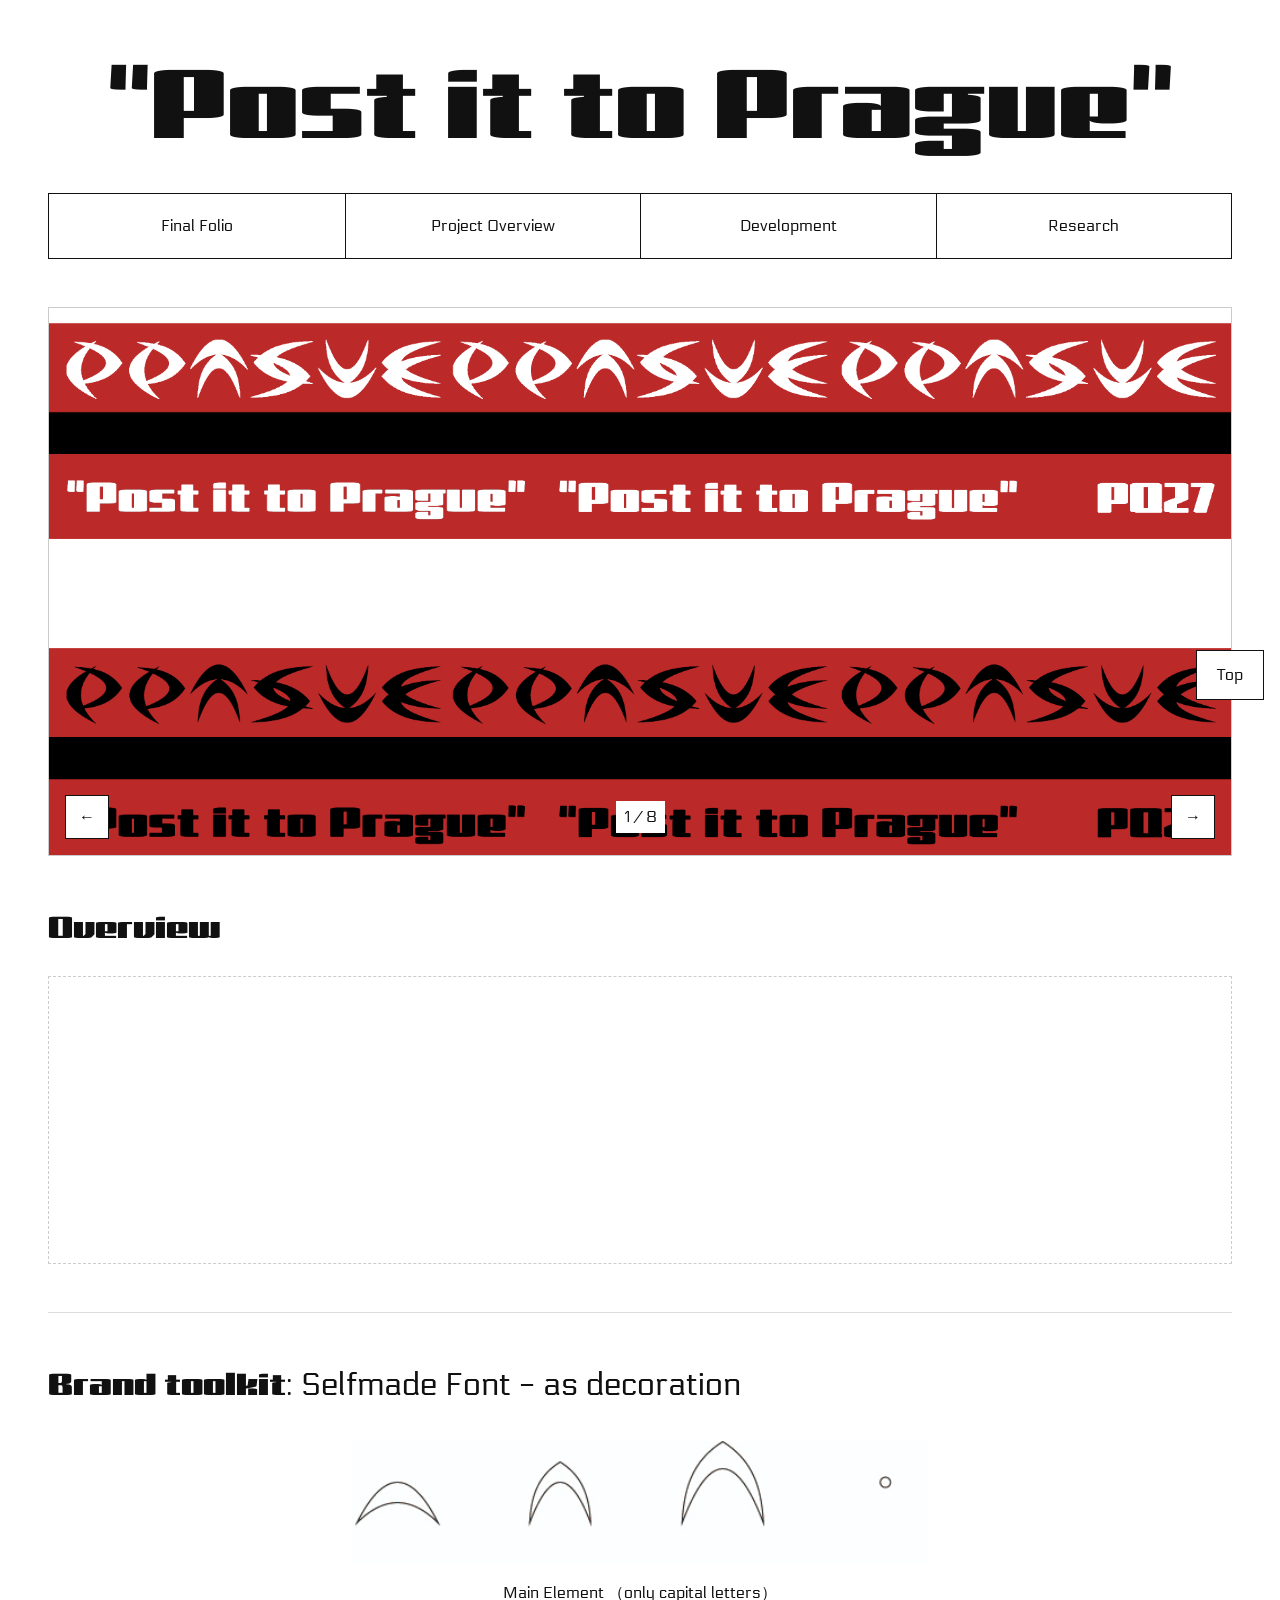
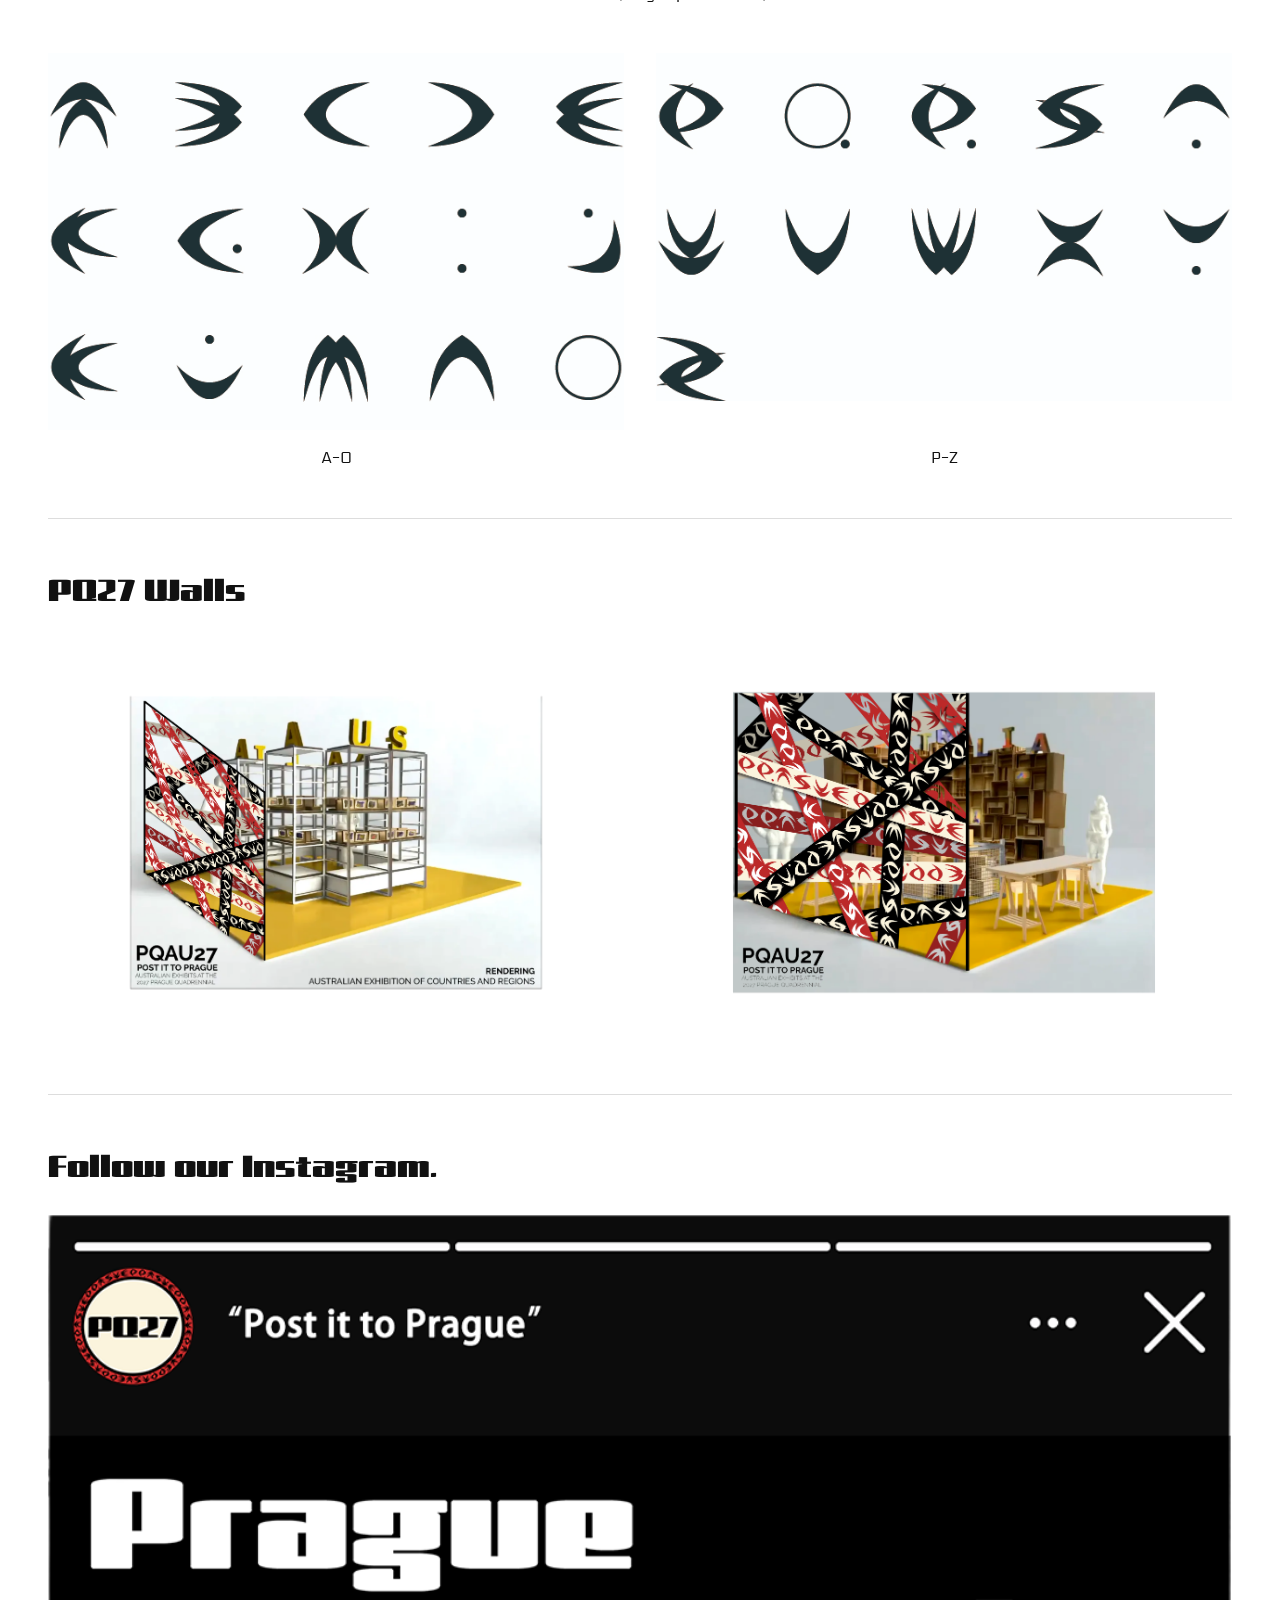
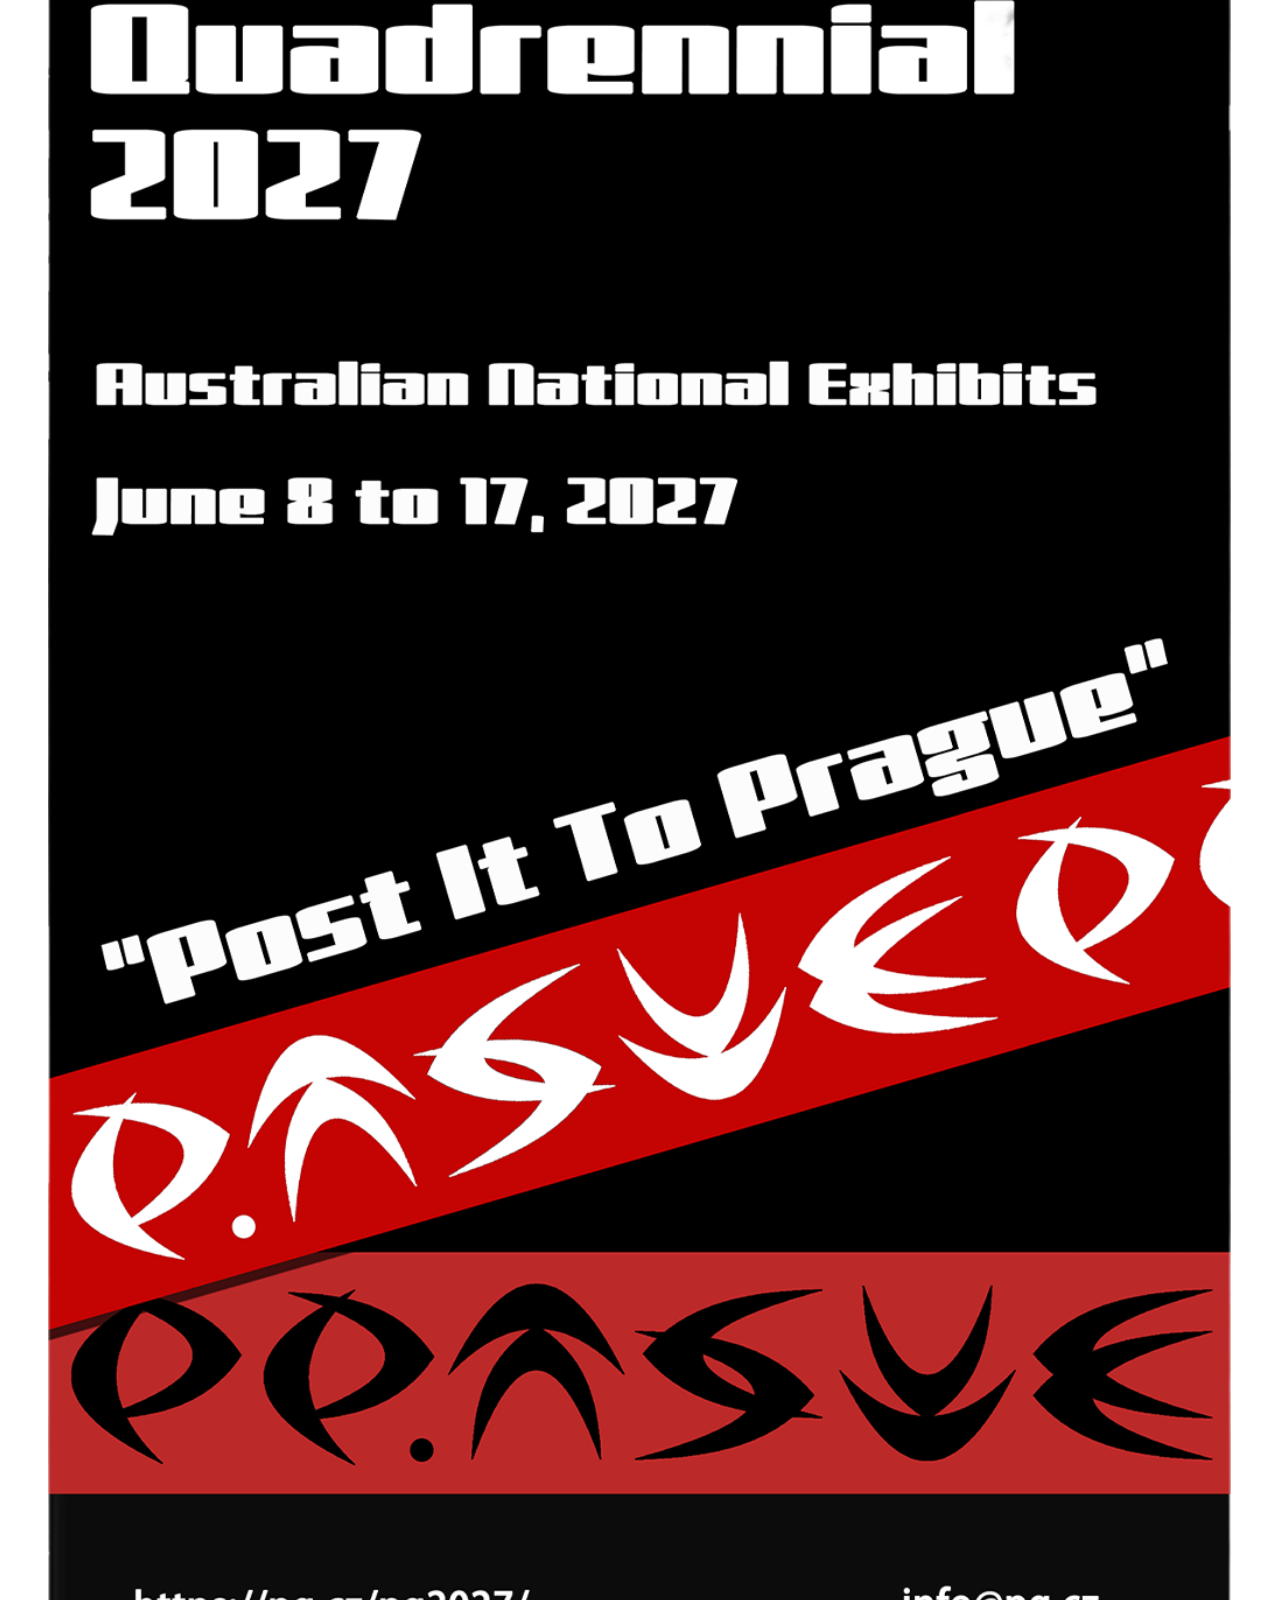
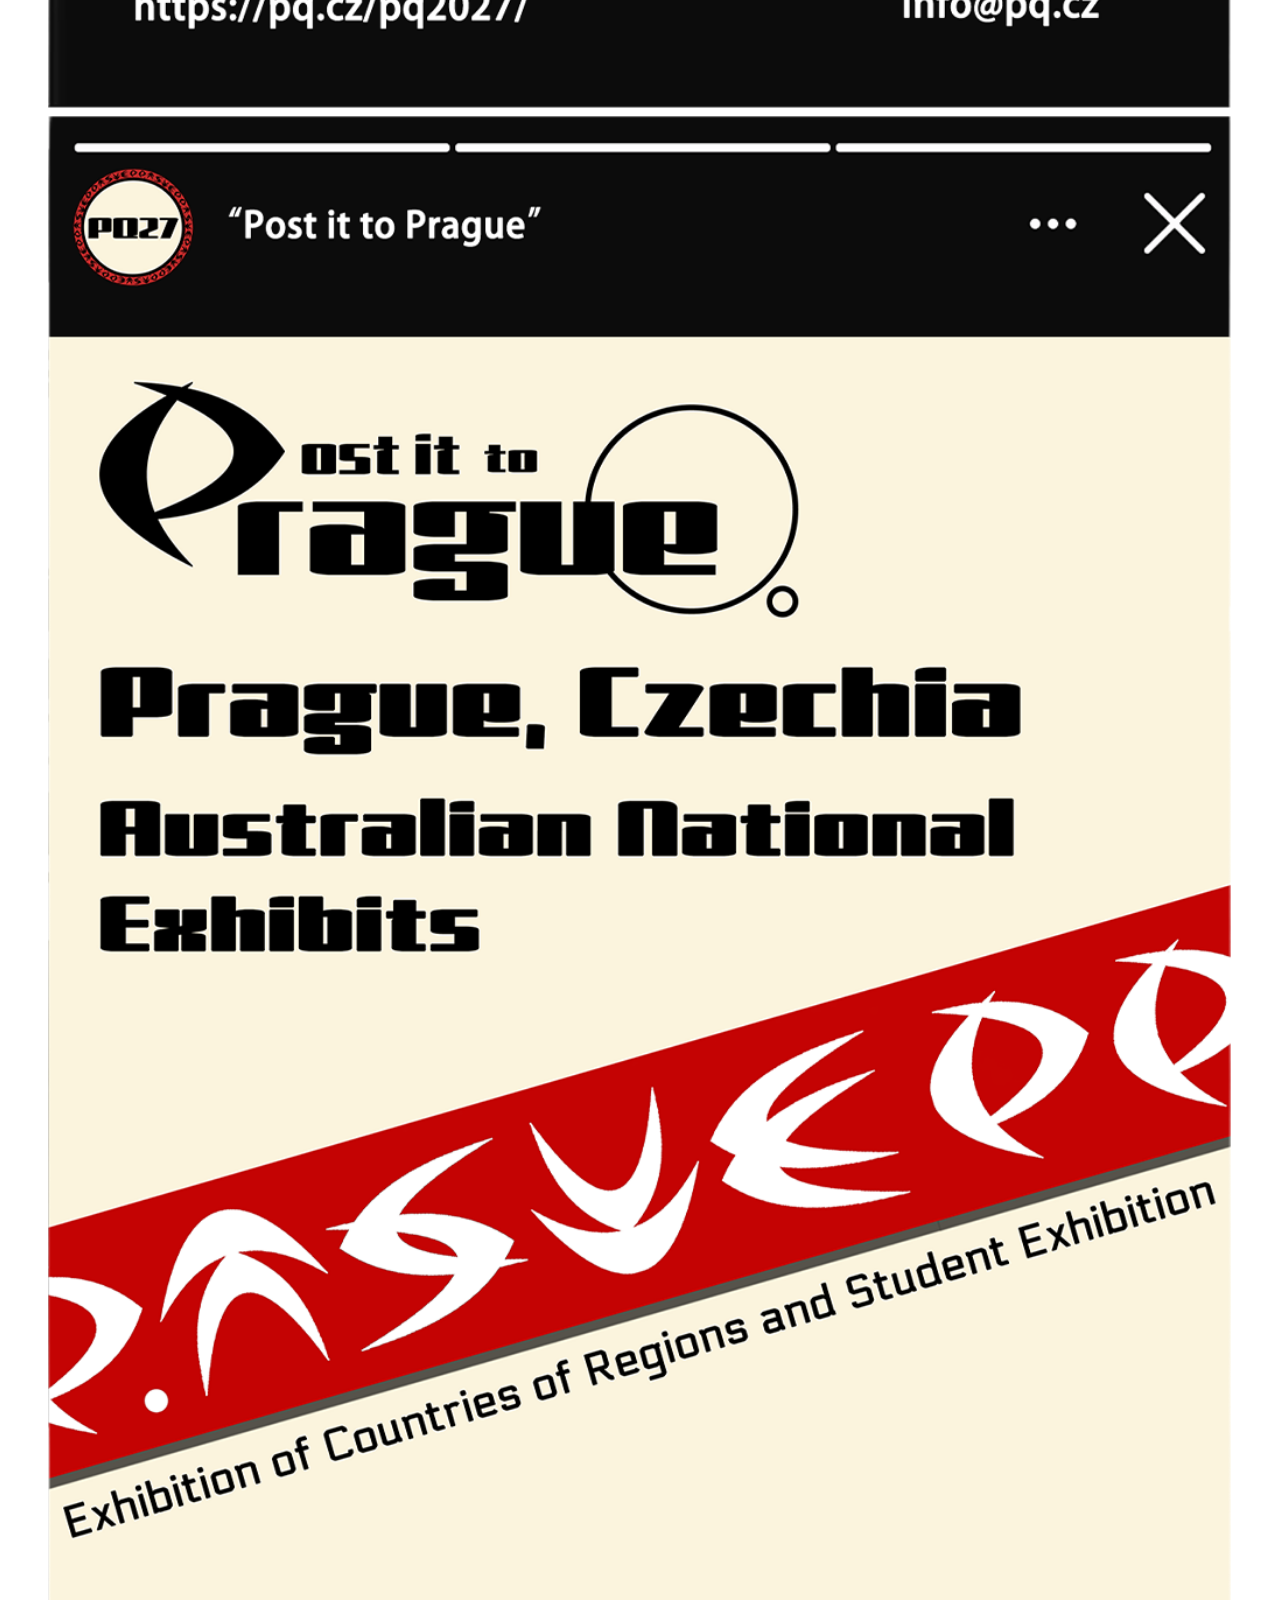
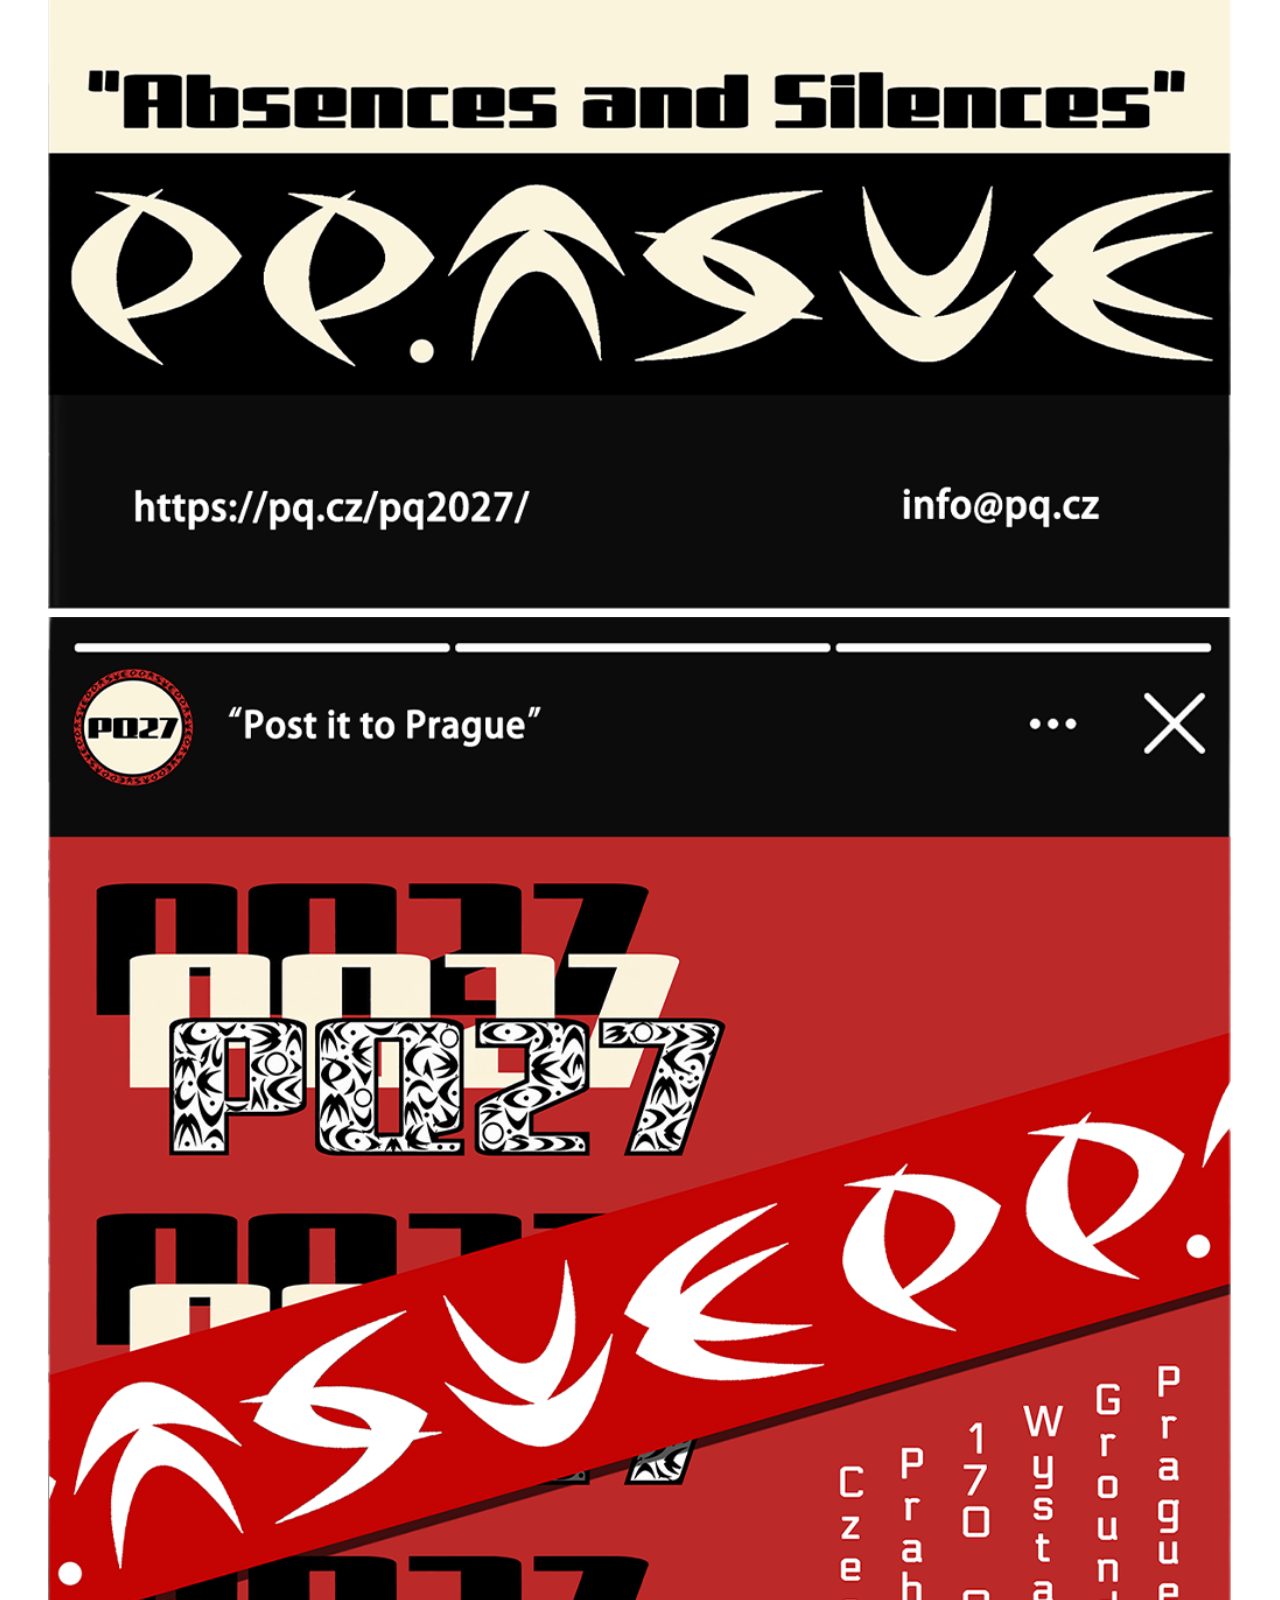
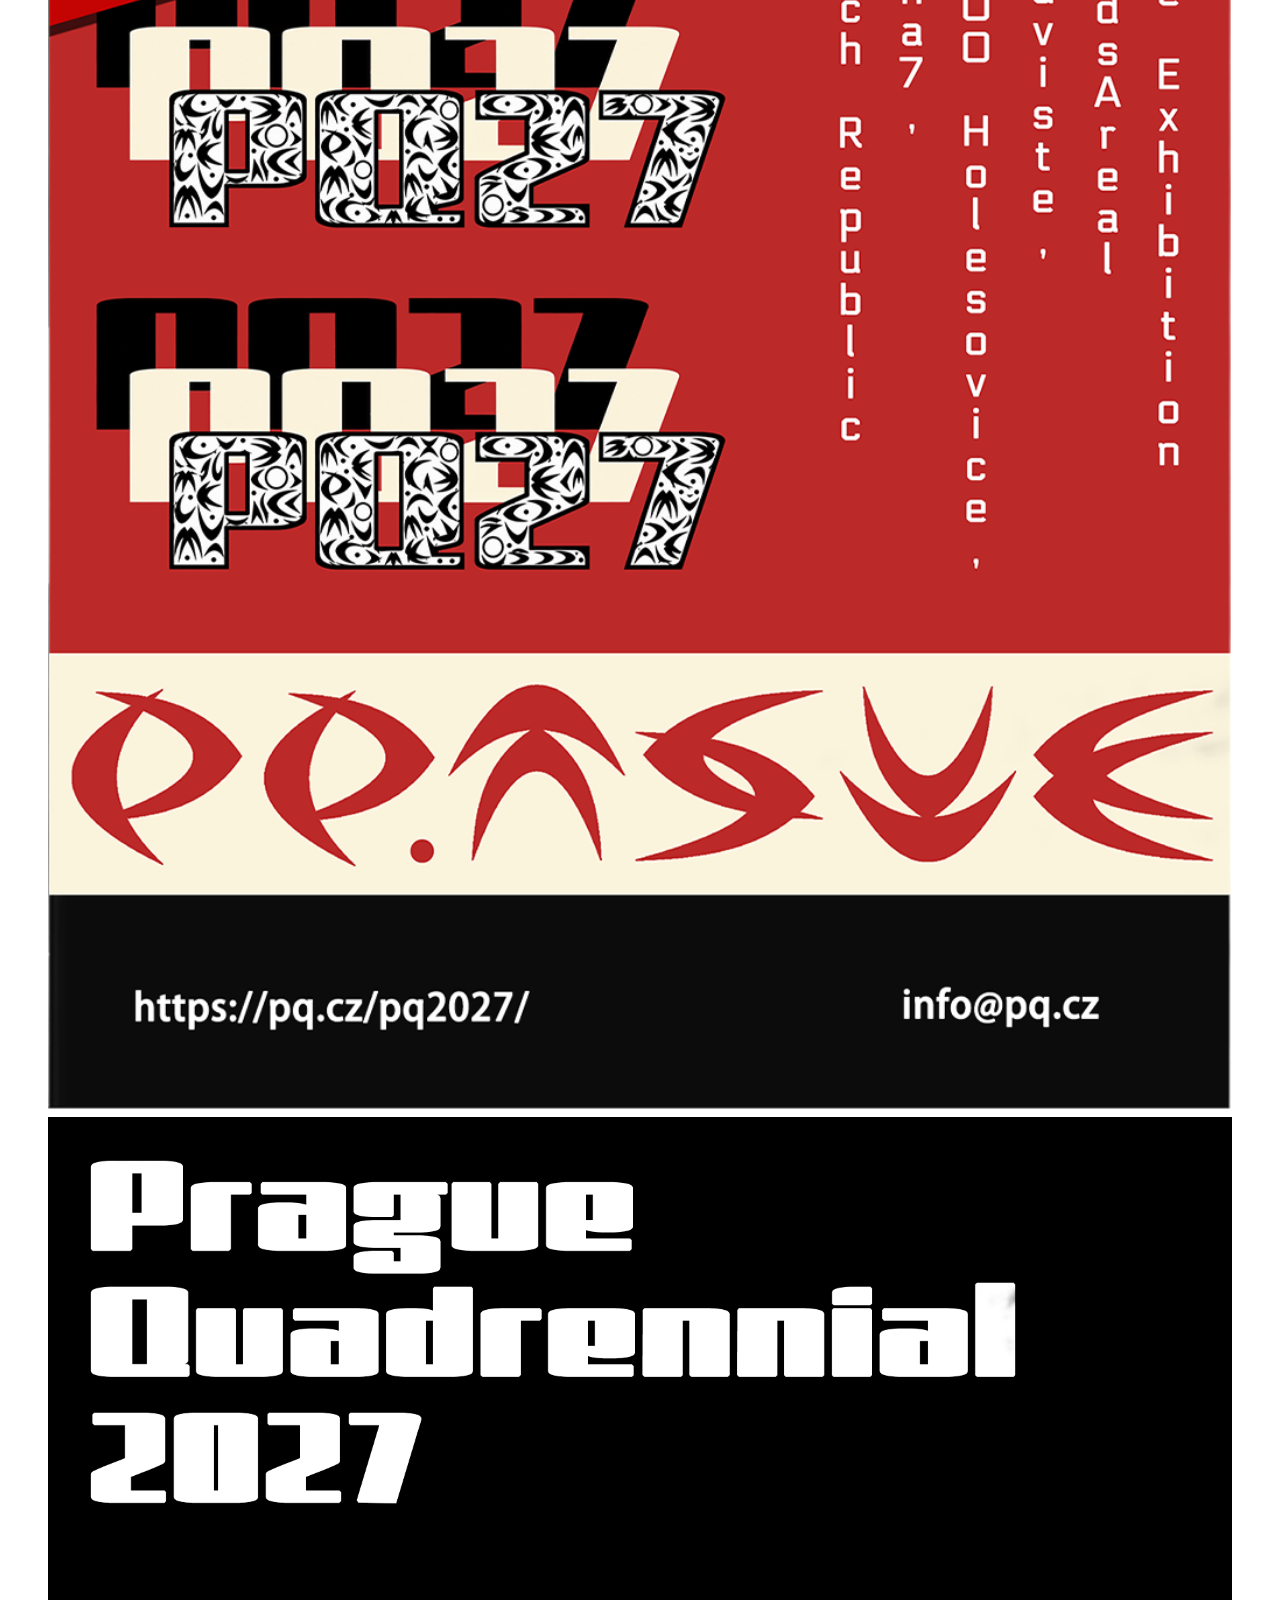
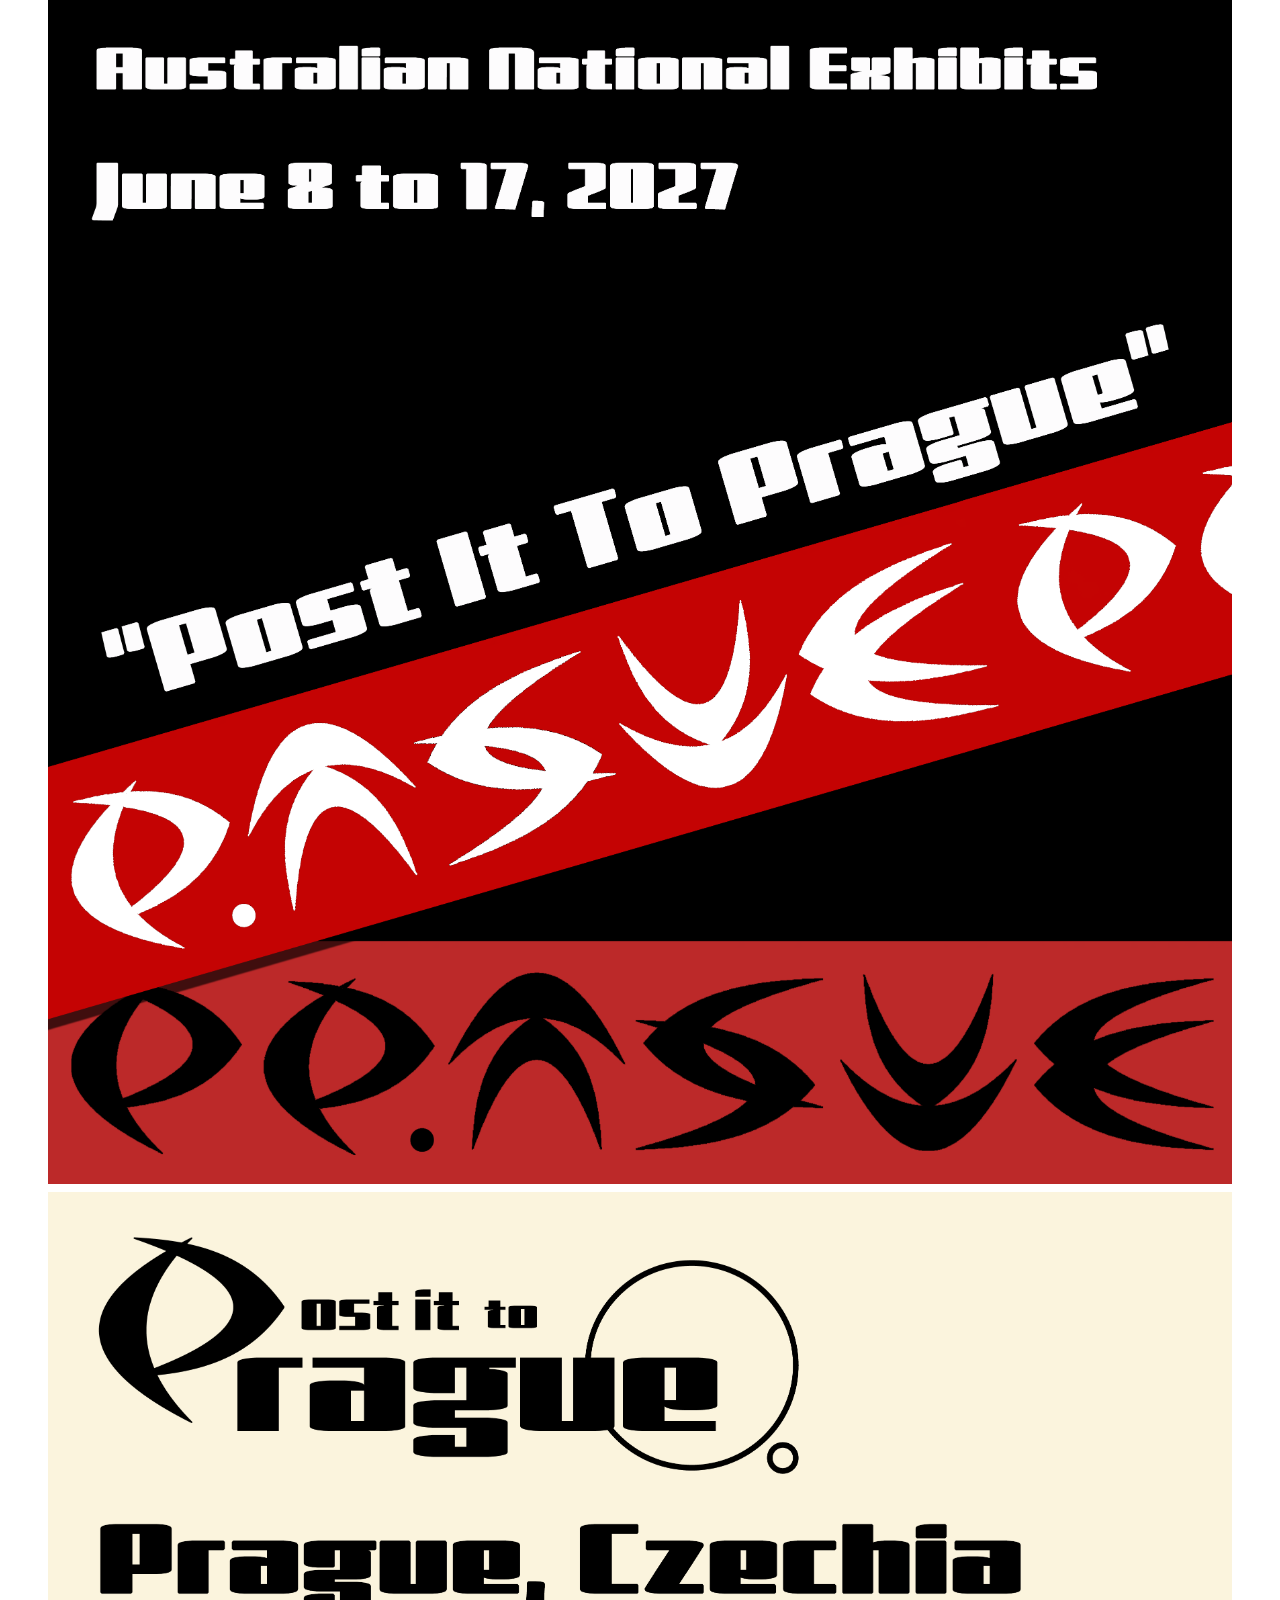
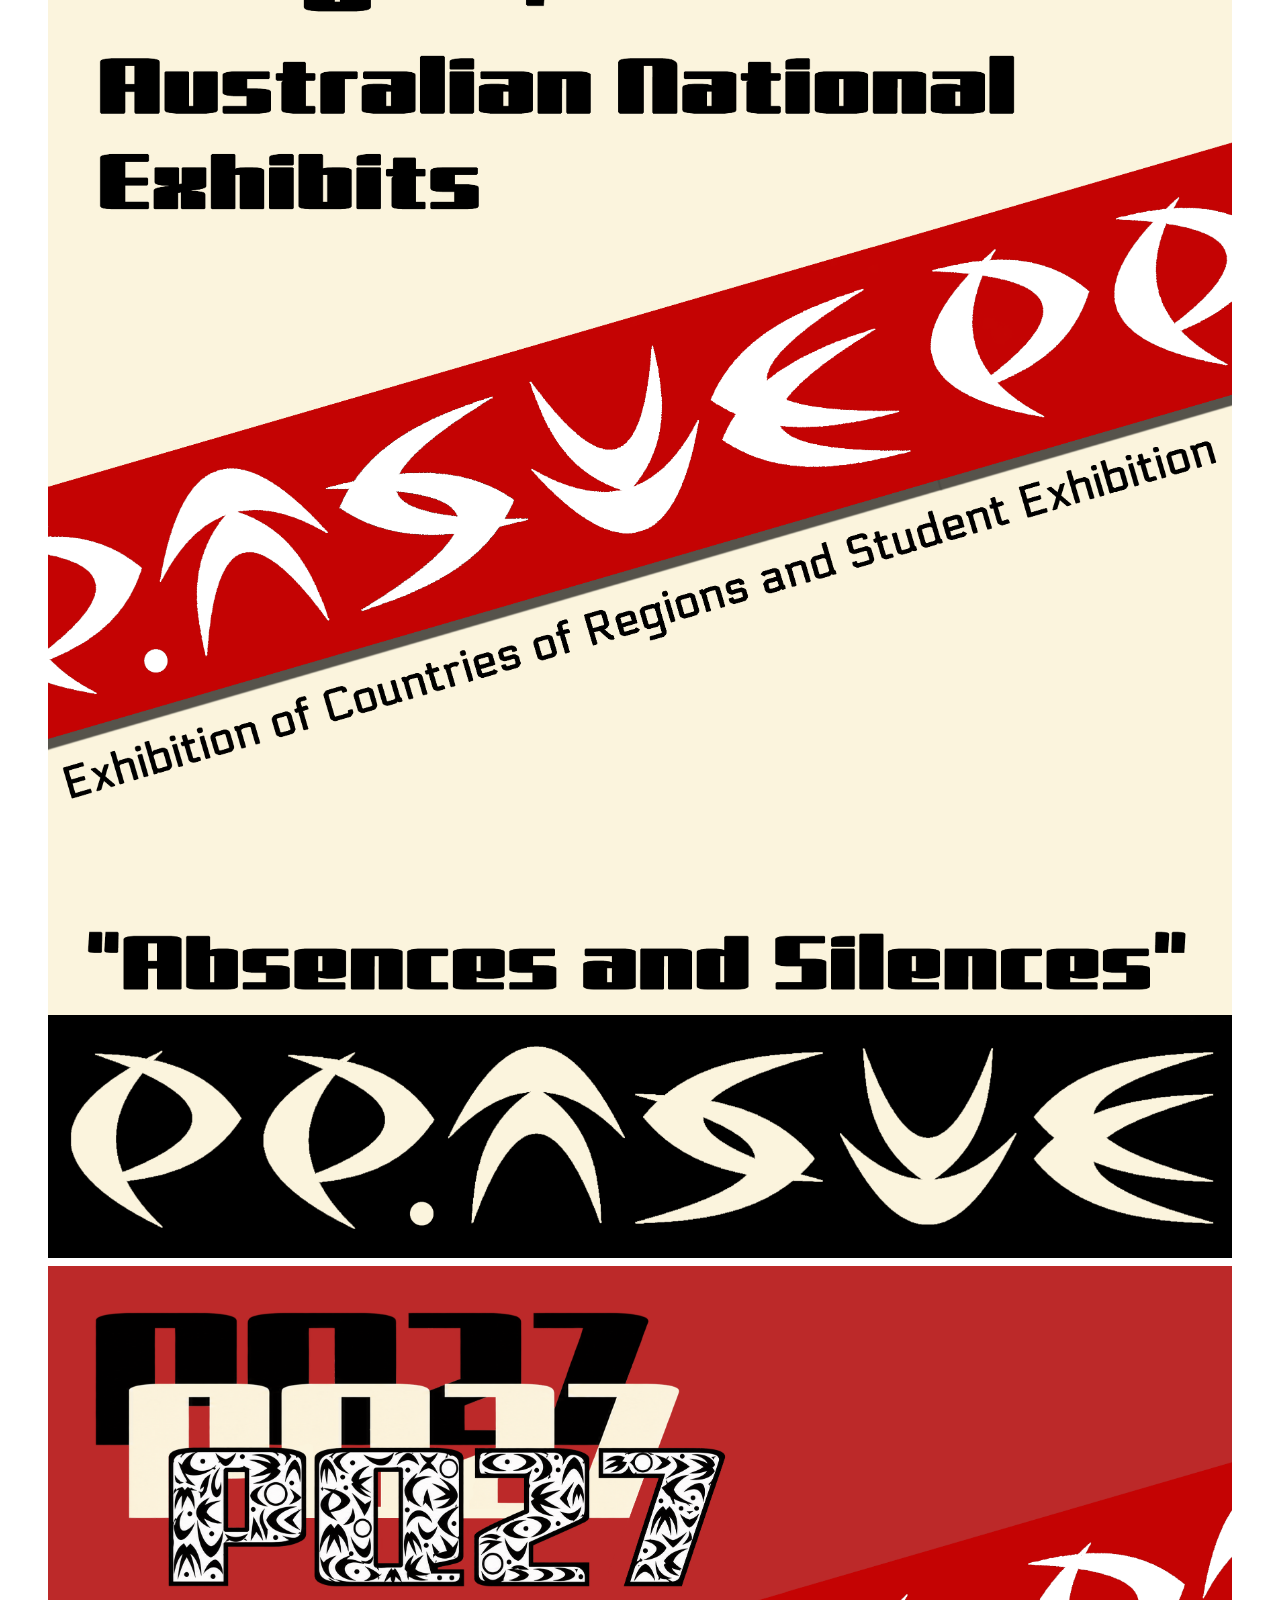
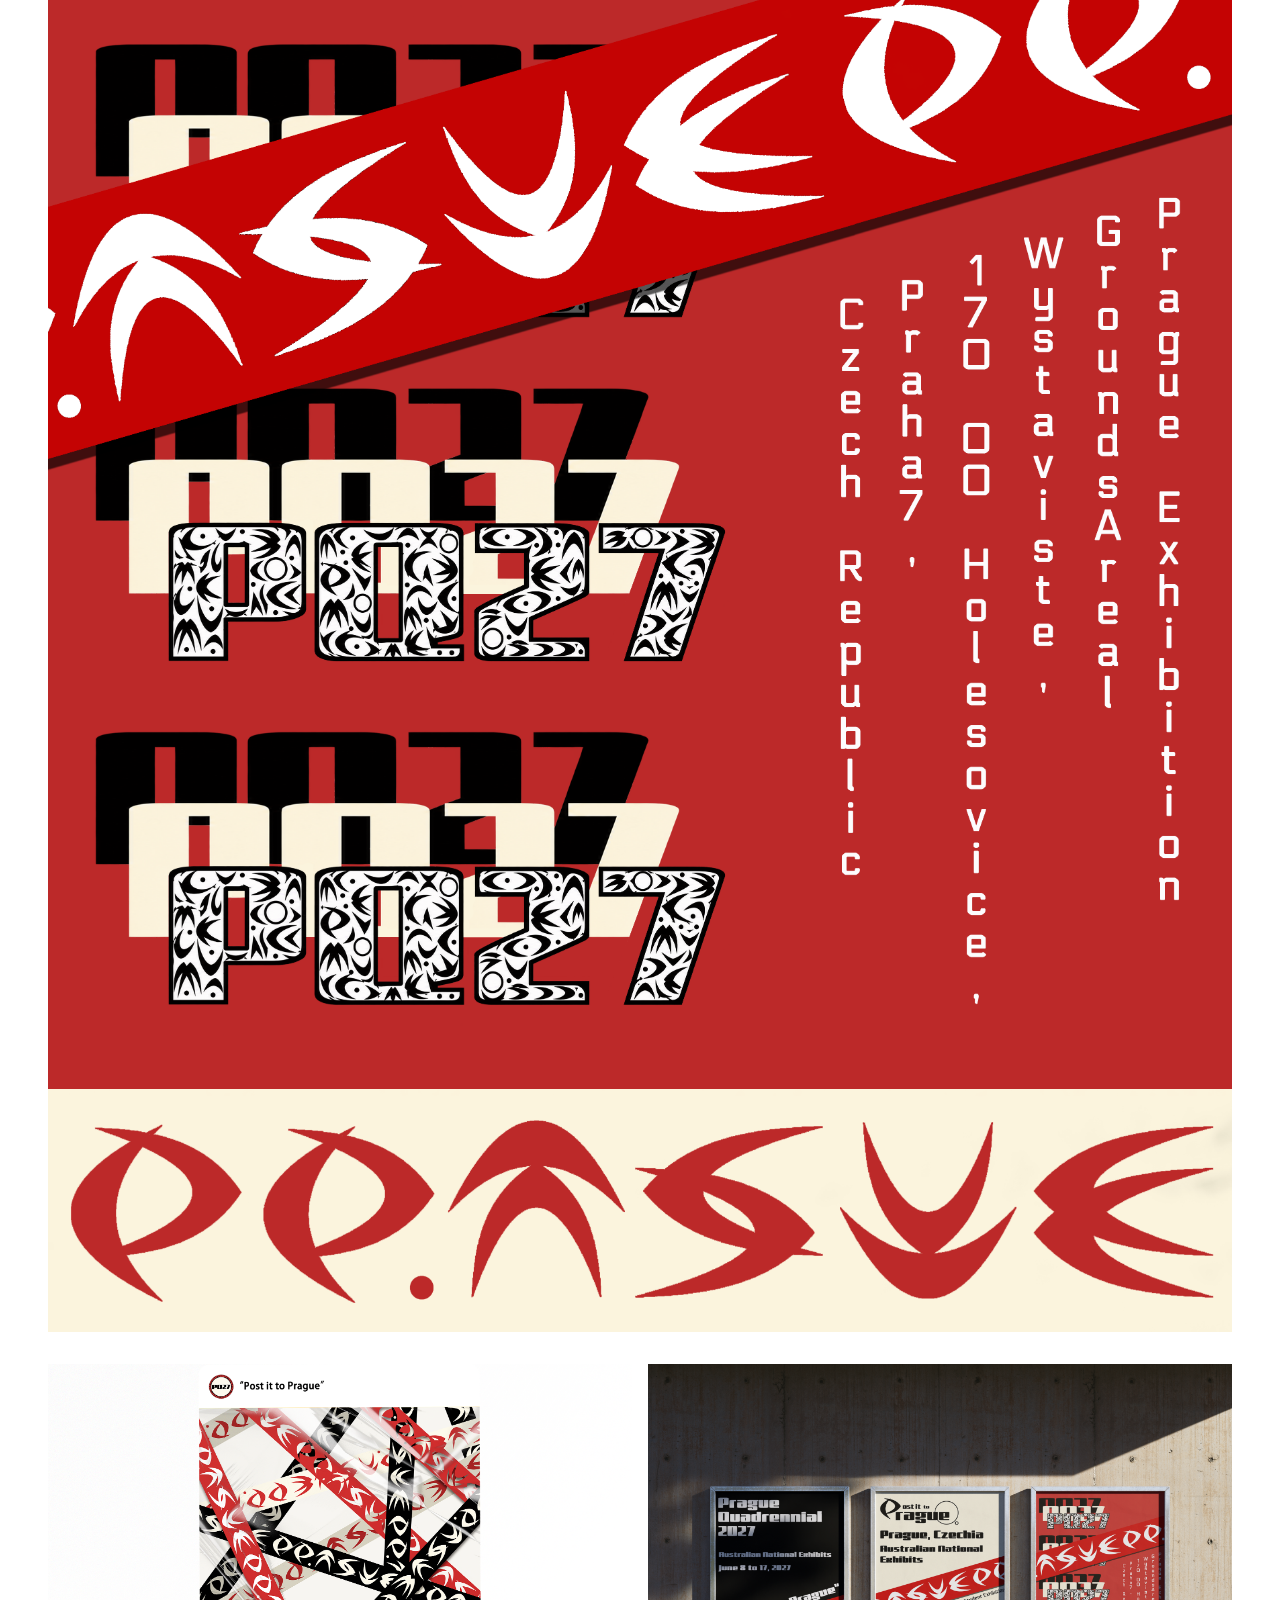
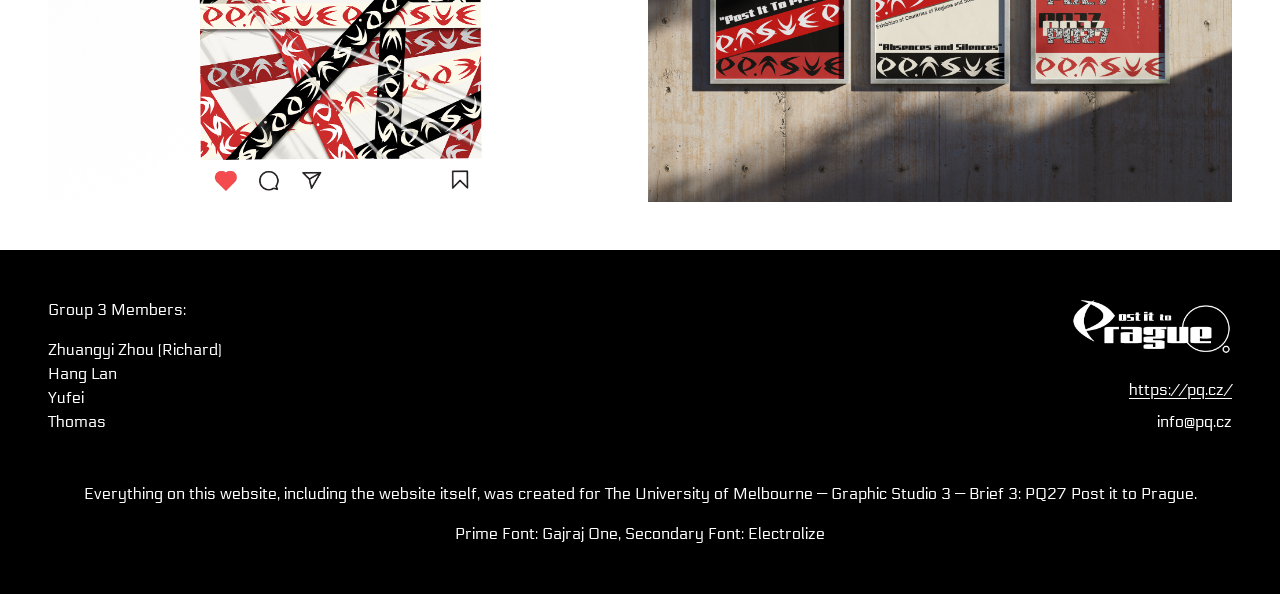
==== index.html @ cf783c1d "Enlarge Instagram mockups and add three posters in a compact six-image row" ====
<!DOCTYPE html>
<html lang="en">
<head>
  <meta charset="UTF-8">
  <meta name="viewport" content="width=device-width, initial-scale=1.0">
  <title>Post it to Prague</title>
  <link rel="preconnect" href="https://fonts.googleapis.com">
  <link rel="preconnect" href="https://fonts.gstatic.com" crossorigin>
  <link href="https://fonts.googleapis.com/css2?family=Electrolize&family=Gajraj+One&display=swap" rel="stylesheet">
  <link rel="stylesheet" href="./style.css?v=instagram-six-2">
  <script src="./script.js?v=instagram-zoom-1" defer></script>
</head>
<body id="top">
  <div class="page-background" aria-hidden="true">
    <div class="page-background-left"></div>
    <div class="page-background-right"></div>
  </div>
  <header class="project-header">
    <h1>“Post it to Prague”</h1>
    <nav class="project-nav" aria-label="Project sections">
      <a href="./final-folio.html">Final Folio</a>
      <a href="./project-overview.html?v=overview-page-1">Project Overview</a>
      <a href="./development.html?v=heading-2">Development</a>
      <a href="./research.html">Research</a>
    </nav>
  </header>
  <main>
    <div class="gallery" role="region" aria-label="Project images" aria-roledescription="carousel">
      <div class="gallery-frame">
        <img class="gallery-image" hidden alt="">
        <div class="gallery-pair" hidden>
          <img src="./assets/gallery/Roundbadge1.png" alt="PQ27 round badge" loading="lazy" decoding="async">
          <img src="./assets/gallery/sticker5.png" alt="To Prague from Australia sticker" loading="lazy" decoding="async">
        </div>
        <div class="gallery-controls">
          <button type="button" class="gallery-previous" aria-label="Previous image" disabled>←</button>
          <span class="gallery-counter" aria-live="polite" aria-atomic="true"></span>
          <button type="button" class="gallery-next" aria-label="Next image" disabled>→</button>
        </div>
      </div>
    </div>
    <section id="overview" aria-labelledby="overview-title">
      <h2 id="overview-title">Overview</h2>
      <div class="content-placeholder" aria-hidden="true"><!-- Project overview content will be added here. --></div>
    </section>
    <section id="brand-toolkit" aria-labelledby="brand-toolkit-title">
      <h2 id="brand-toolkit-title"><span class="brand-title">Brand toolkit</span><span class="brand-description">: Selfmade Font - as decoration</span></h2>
      <figure class="brand-main-element">
        <button type="button" class="brand-font-panel brand-font-main home-image" aria-label="Enlarge decorative font"><img src="./assets/brand-toolkit/pq27-font1black.jpg" alt="Main decorative font elements" loading="lazy" decoding="async"></button>
        <figcaption>Main Element （only capital letters）</figcaption>
      </figure>
      <div class="brand-font-panels">
        <figure class="brand-font-group">
          <button type="button" class="brand-font-panel brand-font-first home-image" aria-label="Enlarge decorative font"><img src="./assets/brand-toolkit/pq27-font1black.jpg" alt="Selfmade capital letters A–O" loading="lazy" decoding="async"></button>
          <figcaption>A-O</figcaption>
        </figure>
        <figure class="brand-font-group">
          <button type="button" class="brand-font-panel brand-font-second home-image" aria-label="Enlarge decorative font"><img src="./assets/brand-toolkit/pq27-font1black.jpg" alt="Selfmade capital letters P–Z" loading="lazy" decoding="async"></button>
          <figcaption>P-Z</figcaption>
        </figure>
      </div>
    </section>
    <section id="pq27-walls" aria-labelledby="pq27-walls-title">
      <h2 id="pq27-walls-title">PQ27 Walls</h2>
      <div class="walls-images">
        <button type="button" class="home-image" aria-label="Enlarge PQ27 wall design"><img src="./assets/walls/PQwalls.png" alt="PQ27 exhibition wall design, first view" width="4961" height="3508" loading="lazy" decoding="async"></button>
        <button type="button" class="home-image" aria-label="Enlarge PQ27 wall design"><img src="./assets/walls/Pqwalls2.png" alt="PQ27 exhibition wall design, second view" width="4961" height="3508" loading="lazy" decoding="async"></button>
      </div>
    </section>
    <section id="instagram" aria-labelledby="instagram-title">
      <h2 id="instagram-title">Follow our Instagram.</h2>
      <div class="instagram-six">
        <button type="button" class="home-image instagram-cropped" aria-label="Enlarge Instagram mockup 1"><img src="./assets/instagram/Instagram1mockup1.png" alt="Instagram mockup 1" loading="lazy" decoding="async"></button>
        <button type="button" class="home-image instagram-cropped" aria-label="Enlarge Instagram mockup 2"><img src="./assets/instagram/Instagram1mockup2.png" alt="Instagram mockup 2" loading="lazy" decoding="async"></button>
        <button type="button" class="home-image instagram-cropped" aria-label="Enlarge Instagram mockup 3"><img src="./assets/instagram/Instagram1mockup3.png" alt="Instagram mockup 3" loading="lazy" decoding="async"></button>
        <button type="button" class="home-image instagram-poster" aria-label="Enlarge Prague poster 1"><img src="./assets/instagram/Poster1.png" alt="Prague poster 1" loading="lazy" decoding="async"></button>
        <button type="button" class="home-image instagram-poster" aria-label="Enlarge Prague poster 2"><img src="./assets/instagram/Poster2.png" alt="Prague poster 2" loading="lazy" decoding="async"></button>
        <button type="button" class="home-image instagram-poster" aria-label="Enlarge Prague poster 3"><img src="./assets/instagram/Poster3.png" alt="Prague poster 3" loading="lazy" decoding="async"></button>
      </div>
      <div class="instagram-two">
        <button type="button" class="home-image instagram-story" aria-label="Enlarge Instagram story mockup"><img src="./assets/instagram/Insstorymockup1.png" alt="Instagram story mockup" loading="lazy" decoding="async"></button>
        <button type="button" class="home-image " aria-label="Enlarge Exhibition posters on a wall"><img src="./assets/gallery/Posteronthewall.png" alt="Exhibition posters on a wall" loading="lazy" decoding="async"></button>
      </div>
    </section>
  </main>
  <footer class="site-footer">
    <div class="footer-content">
      <div class="footer-top">
        <div class="footer-members">
          <p>Group 3 Members:</p>
          <ul>
            <li>Zhuangyi Zhou (Richard)</li>
            <li>Hang Lan</li>
            <li>Yufei</li>
            <li>Thomas</li>
          </ul>
        </div>
        <div class="footer-brand">
          <div class="footer-logo"><img src="./assets/finallogoblack1.png" alt="Post it to Prague" width="3508" height="2480"></div>
          <div class="footer-contact">
            <a href="https://pq.cz/">https://pq.cz/</a>
            <span>info@pq.cz</span>
          </div>
        </div>
      </div>
      <p class="footer-note">Everything on this website, including the website itself, was created for The University of Melbourne — Graphic Studio 3 — Brief 3: PQ27 Post it to Prague.</p>
      <p class="footer-fonts" style="margin: 1rem 0 0; text-align: center;">Prime Font: Gajraj One, Secondary Font: Electrolize</p>
    </div>
  </footer>
  <nav class="development-actions" aria-label="Page controls">
    <a href="#top">Top</a>
  </nav>
  <dialog class="image-lightbox" aria-label="Enlarged image">
    <button type="button" class="lightbox-close" aria-label="Close enlarged image">×</button>
    <img class="lightbox-image" alt="">
  </dialog>
</body>
</html>
---- style.css ----
/* Simple single-page layout, ready for project content and visual references. */
* {
  box-sizing: border-box;
}

/* Temporary outer background; replace with a background image later. */
html {
  background: #bfbfbf;
}

/* Opaque paper, using the existing content width and padding. */
body {
  --page-padding: clamp(1rem, 4vw, 3rem);
  position: relative;
  isolation: isolate;
  min-height: 100vh;
  margin: 0 auto;
  padding: var(--page-padding);
  background: #bfbfbf;
  color: #111;
  font-family: "Electrolize";
  font-weight: 400;
  line-height: 1.5;
}

/* Widen only the paper by 1cm per side, capped at the viewport width. */
body::before {
  content: "";
  position: absolute;
  inset: 0;
  width: min(100%, calc(1200px + var(--page-padding) + 2cm));
  margin-inline: auto;
  z-index: -1;
  background: #fff;
  pointer-events: none;
}

.project-header,
main {
  max-width: 1200px;
  margin-inline: auto;
}

h1 {
  text-align: center;
  margin: 0 0 2rem;
  font-family: "Gajraj One";
  font-size: clamp(2.5rem, 8vw, 7rem);
  font-weight: 400;
  line-height: 1.1;
  overflow-wrap: anywhere;
}

h2 {
  margin: 0 0 1.5rem;
  font-size: clamp(1.5rem, 3vw, 2rem);
  font-weight: 400;
}

button,
input,
textarea,
select {
  font: inherit;
}

.project-nav {
  display: grid;
  grid-template-columns: repeat(4, minmax(0, 1fr));
  border: 1px solid currentColor;
}

.project-nav a {
  display: flex;
  align-items: center;
  justify-content: center;
  min-height: 4rem;
  padding: 1rem;
  color: inherit;
  text-align: center;
  text-decoration: none;
}

.project-nav a + a {
  border-left: 1px solid currentColor;
}

.project-nav a:hover {
  text-decoration: underline;
}

.project-nav a:focus-visible {
  outline: 2px solid currentColor;
  outline-offset: -5px;
}

section {
  padding-block: 3rem;
  scroll-margin-top: 1rem;
}

section + section {
  border-top: 1px solid #ddd;
}

/* Empty blocks reserve space without adding unapproved text or imagery. */
.content-placeholder {
  min-height: 18rem;
  border: 1px dashed #ccc;
}

@media (max-width: 600px) {
  .project-nav {
    grid-template-columns: repeat(2, minmax(0, 1fr));
  }

  .project-nav a:nth-child(3) {
    border-left: 0;
  }

  .project-nav a:nth-child(n + 3) {
    border-top: 1px solid currentColor;
  }
}

/* Match the existing section spacing and title-plus-placeholder height. */
.gallery {
  padding-top: 3rem;
}

.gallery-frame {
  position: relative;
  height: calc(18rem + 1.5rem + clamp(2.25rem, 4.5vw, 3rem) + 5cm);
  border: 1px solid #ccc;
  background: #fff;
}

.gallery-image {
  width: 100%;
  height: 100%;
  object-fit: cover;
  object-position: center;
}

.gallery-image:not([hidden]) {
  display: block;
}

.gallery-controls {
  position: absolute;
  right: 1rem;
  bottom: 1rem;
  left: 1rem;
  display: flex;
  align-items: center;
  justify-content: space-between;
  gap: 1rem;
}

.gallery-controls button {
  width: 2.75rem;
  height: 2.75rem;
  padding: 0;
  border: 1px solid currentColor;
  border-radius: 0;
  background: #fff;
  color: #111;
  cursor: pointer;
}

.gallery-controls button:disabled {
  color: #aaa;
  cursor: default;
}

.gallery-controls button:focus-visible {
  outline: 2px solid #111;
  outline-offset: 3px;
}

.gallery-counter:not(:empty) {
  padding: 0.25rem 0.5rem;
  background: #fff;
}

/* Match the white paper width without changing the existing page layout. */
.site-footer {
  position: relative;
  left: 50%;
  transform: translateX(-50%);
  width: min(calc(100% + var(--page-padding) + var(--page-padding)), calc(1200px + var(--page-padding) + 2cm));
  margin-bottom: calc(-1 * var(--page-padding));
  padding: 3rem var(--page-padding);
  background: #000;
  color: #fff;
  text-align: left;
}

.footer-content {
  max-width: 1200px;
  margin-inline: auto;
}

.footer-logo {
  position: relative;
  width: 10rem;
  max-width: 100%;
  aspect-ratio: 2140 / 750;
  overflow: hidden;
  background: #000;
  margin-bottom: 1.5rem;
}

/* Display only the logo bounds while keeping the supplied PNG unchanged. */
.footer-logo img {
  position: absolute;
  width: 163.925234%;
  max-width: none;
  height: auto;
  left: -32.242991%;
  top: -115.333333%;
}

.footer-contact {
  display: flex;
  flex-direction: column;
  align-items: flex-end;
  gap: 0.5rem;
  margin-bottom: 0;
}

.site-footer a,
.site-footer a:visited {
  color: #fff;
  text-decoration: underline;
  text-underline-offset: 0.2em;
}

.site-footer a:focus-visible {
  outline: 2px solid #fff;
  outline-offset: 4px;
}

.footer-members p {
  margin: 0 0 1rem;
}

.footer-members ul {
  list-style: none;
  margin: 0;
  padding: 0;
}

.footer-note {
  margin: 3rem 0 0;
  text-align: center;
}

.footer-top {
  display: grid;
  grid-template-columns: minmax(0, 1fr) minmax(0, 1fr);
  gap: clamp(1rem, 4vw, 3rem);
  align-items: start;
}

.footer-brand {
  display: flex;
  flex-direction: column;
  align-items: flex-end;
  text-align: right;
  justify-self: end;
  min-width: 0;
  max-width: 100%;
}

.footer-members,
.footer-contact {
  overflow-wrap: anywhere;
}

/* Fixed decorative background; the opaque paper stays above it. */
.page-background {
  position: fixed;
  inset: 0;
  z-index: -2;
  display: grid;
  grid-template-columns: repeat(2, minmax(0, 1fr));
  pointer-events: none;
  overflow: hidden;
}

.page-background-left,
.page-background-right {
  background-image: url("./assets/Tapeposter1.png");
  background-size: cover;
  background-position: center;
  background-repeat: no-repeat;
}

.page-background-right {
  transform: scaleX(-1);
}

/* Development uses portrait boards matching the first supplied image. */
.development-content {
  display: grid;
  grid-template-columns: repeat(3, minmax(0, 1fr));
  gap: 3rem;
  padding-block: 3rem;
}

.development-board {
  width: 100%;
  aspect-ratio: 2480 / 3508;
  min-width: 0;
  background: #fff;
}

.development-board > img,
.development-cell > img {
  display: block;
  width: 100%;
  height: 100%;
  object-fit: contain;
}

.development-logos {
  display: grid;
  grid-template-columns: repeat(2, minmax(0, 1fr));
  grid-template-rows: repeat(2, minmax(0, 1fr));
}

.development-tapes {
  display: grid;
  grid-template-rows: repeat(2, minmax(0, 1fr));
}

.development-cell {
  min-width: 0;
  min-height: 0;
}

.development-actions {
  position: fixed;
  top: 75%;
  right: max(1rem, calc((100% - 1200px - clamp(1rem, 4vw, 3rem) - 2cm) / 4 - 2rem));
  transform: translateY(-50%);
  z-index: 10;
  display: flex;
  flex-direction: column;
  gap: 0.5rem;
}

.development-actions a,
.development-actions a:visited {
  padding: 0.75rem 1.25rem;
  border: 1px solid #111;
  background: #fff;
  color: #111;
  text-decoration: none;
}

.development-actions a:hover {
  text-decoration: underline;
}

.project-home-link,
.project-home-link:visited {
  color: inherit;
  text-decoration: none;
}

.development-actions a:focus-visible,
.project-home-link:focus-visible {
  outline: 2px solid #111;
  outline-offset: 3px;
}

button.development-board {
  display: block;
  padding: 0;
  border: 0;
  font: inherit;
  cursor: zoom-in;
}
button.development-board:focus-visible {
  outline: 2px solid #111;
  outline-offset: 4px;
}
.image-lightbox {
  padding: 3rem 0 0;
  border: 0;
  background: transparent;
  max-width: calc(100vw - 2rem);
  max-height: calc(100dvh - 2rem);
  overflow: visible;
}
.image-lightbox::backdrop {
  background: rgba(0, 0, 0, 0.85);
}
.lightbox-image {
  background: #fff;
  display: block;
  width: auto;
  height: auto;
  max-width: calc(100vw - 2rem);
  max-height: calc(100dvh - 6rem);
  object-fit: contain;
}
.lightbox-close {
  position: absolute;
  top: 0;
  right: 0;
  width: 2.5rem;
  height: 2.5rem;
  padding: 0;
  border: 1px solid #fff;
  background: #000;
  color: #fff;
  font-size: 2rem;
  line-height: 1;
  cursor: pointer;
}
.lightbox-close:focus-visible {
  outline: 2px solid #fff;
  outline-offset: 3px;
}

/* Shared subpage headings use the existing Electrolize subtitle styling. */
.page-heading {
  grid-column: 1 / -1;
  margin: 0;
  text-align: center;
}

.subpage-content {
  min-height: 24rem;
  padding-block: 3rem;
}

/* Keep the Development subtitle separate from the image grid. */
.development-page {
  padding-top: 3rem;
}

/* Home section titles and the decorative font specimen. */
#overview-title,
.brand-title {
  font-family: "Gajraj One";
  font-weight: 400;
}
.brand-description {
  font-family: "Electrolize";
  font-weight: 400;
}
.brand-font-panels {
  display: grid;
  grid-template-columns: repeat(2, minmax(0, 1fr));
  gap: 2rem;
  align-items: start;
}
.brand-font-panel {
  position: relative;
  overflow: hidden;
  background: #fff;
}
.brand-font-first { aspect-ratio: 657 / 430; }
.brand-font-second { aspect-ratio: 657 / 430; }
.brand-font-panel img {
  position: absolute;
  left: 0;
  display: block;
  width: 100%;
  height: auto;
}
.brand-font-first img { top: -25.581395%; }
.brand-font-second img { top: -125.581395%; }
@media (max-width: 600px) {
  .brand-font-panels { grid-template-columns: minmax(0, 1fr); }
}

/* Two artworks share one carousel slide, in the supplied left-to-right order. */
.gallery-pair:not([hidden]) {
  display: grid;
  grid-template-columns: repeat(2, minmax(0, 1fr));
  width: 100%;
  height: 100%;
  background: #fff;
}
.gallery-pair img {
  display: block;
  width: 100%;
  height: 100%;
  min-width: 0;
  min-height: 0;
  object-fit: cover;
  object-position: center;
}

.brand-main-element {
  width: min(100%, 36rem);
  margin: 2rem auto 3rem;
}
.brand-font-main { aspect-ratio: 510 / 110; }
.brand-font-main img {
  width: 128.823529%;
  max-width: none;
  top: 0;
}
.brand-font-group { margin: 0; }
#brand-toolkit figcaption {
  margin-top: 1rem;
  text-align: center;
  font-family: "Electrolize";
}

#pq27-walls-title {
  font-family: "Gajraj One";
  font-weight: 400;
}
.walls-images {
  display: grid;
  grid-template-columns: repeat(2, minmax(0, 1fr));
  gap: 2rem;
  align-items: start;
}
.walls-images img {
  display: block;
  width: 100%;
  height: auto;
  min-width: 0;
}

#instagram-title {
  font-family: "Gajraj One";
  font-weight: 400;
}
.home-image {
  display: block;
  width: 100%;
  min-width: 0;
  padding: 0;
  border: 0;
  background: #fff;
  font: inherit;
  cursor: zoom-in;
}
.home-image:focus-visible {
  outline: 2px solid #111;
  outline-offset: 4px;
}
.instagram-three,
.instagram-two {
  display: grid;
  align-items: start;
  gap: 1rem;
}
.instagram-three { grid-template-columns: repeat(3, minmax(0, 1fr)); }
.instagram-two {
  grid-template-columns: repeat(2, minmax(0, 1fr));
  margin-top: 2rem;
}
#instagram img {
  display: block;
  width: 100%;
  height: auto;
}

/* Remove mockup canvas margins without stretching the artwork. */
.instagram-six {
  display: grid;
  grid-template-columns: repeat(3, minmax(0, 0.566)) repeat(3, minmax(0, 0.71054));
  gap: clamp(0.25rem, 0.65vw, 0.5rem);
  align-items: start;
}
.instagram-cropped {
  position: relative;
  overflow: hidden;
  aspect-ratio: 1015 / 1794;
}
#instagram .instagram-cropped img {
  position: absolute;
  width: 295.566502%;
  max-width: none;
  height: auto;
  left: -97.73399%;
  top: -4.738016%;
}
.instagram-poster { aspect-ratio: 3525 / 4961; }
.instagram-story {
  position: relative;
  overflow: hidden;
  aspect-ratio: 4 / 3;
}
#instagram .instagram-story img {
  position: absolute;
  height: 130.062087%;
  width: auto;
  max-width: none;
  left: 50%;
  top: -15.061454%;
  transform: translateX(-50%);
}
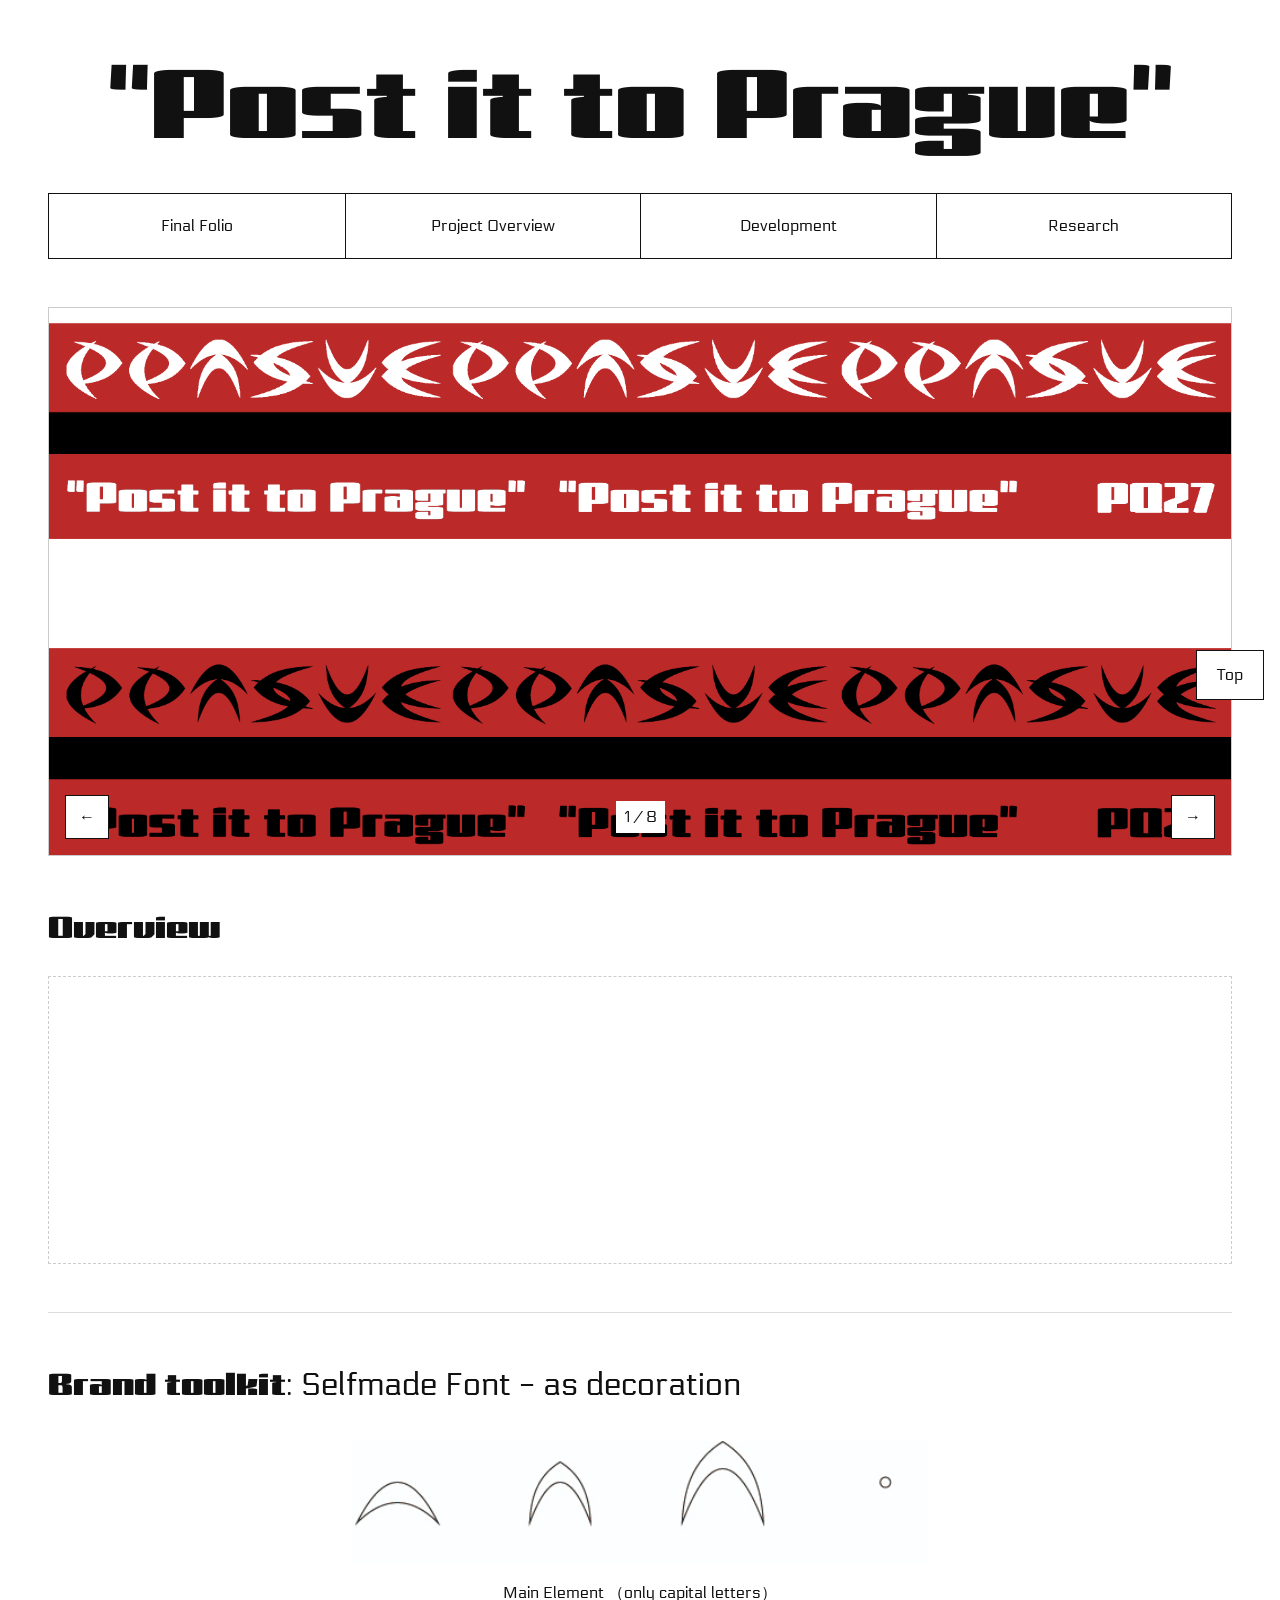
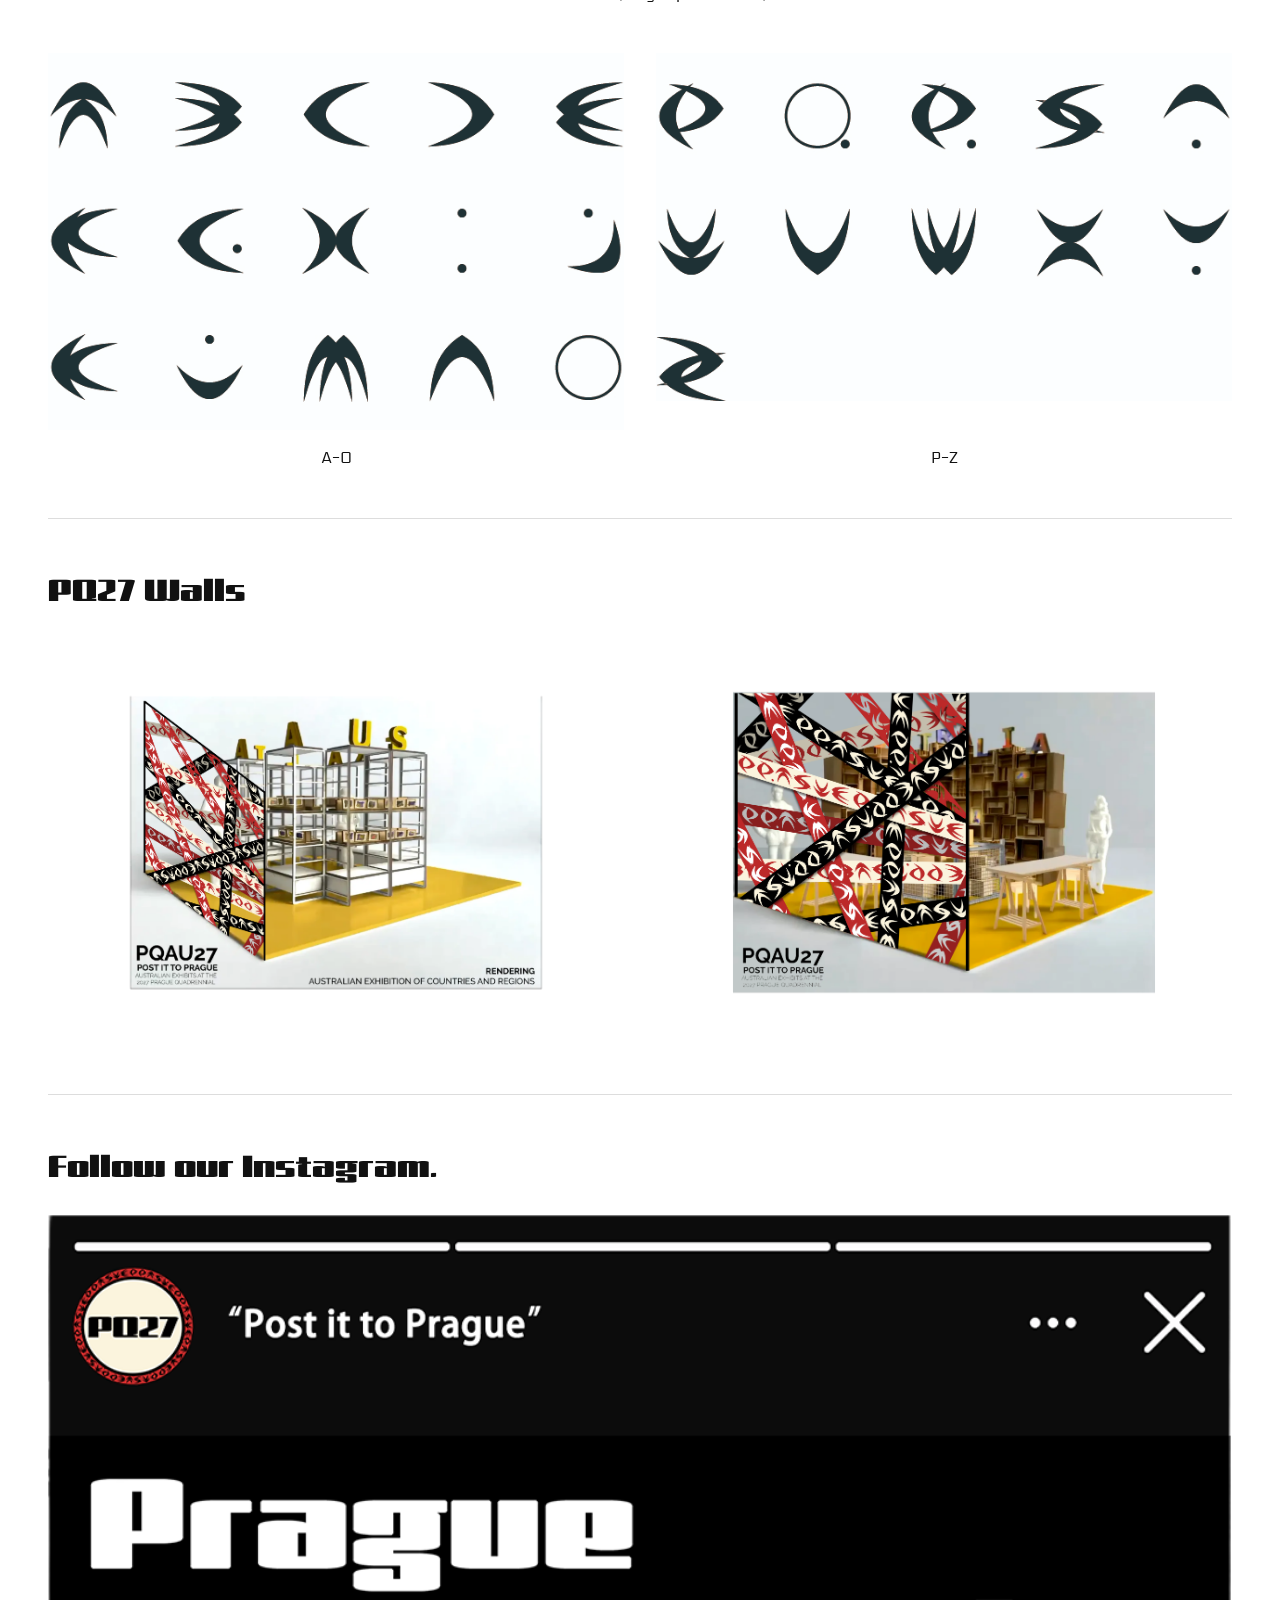
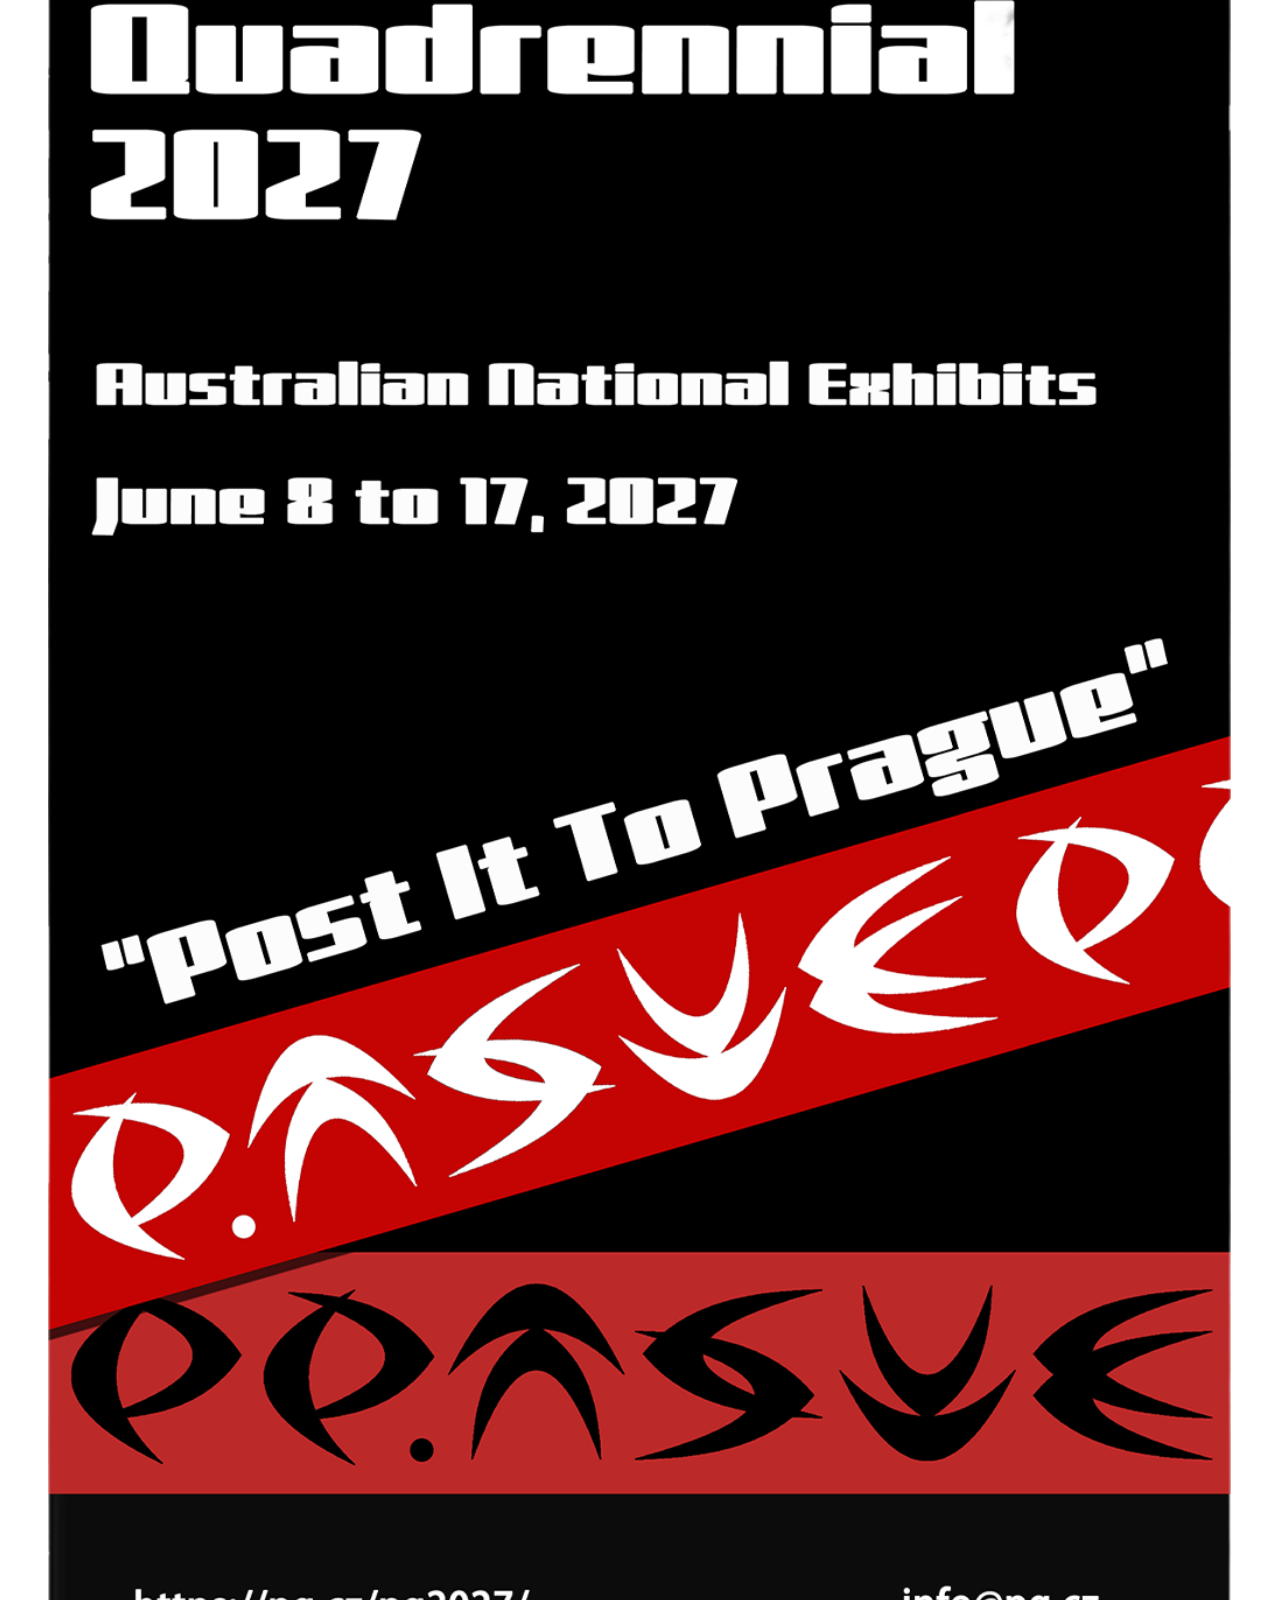
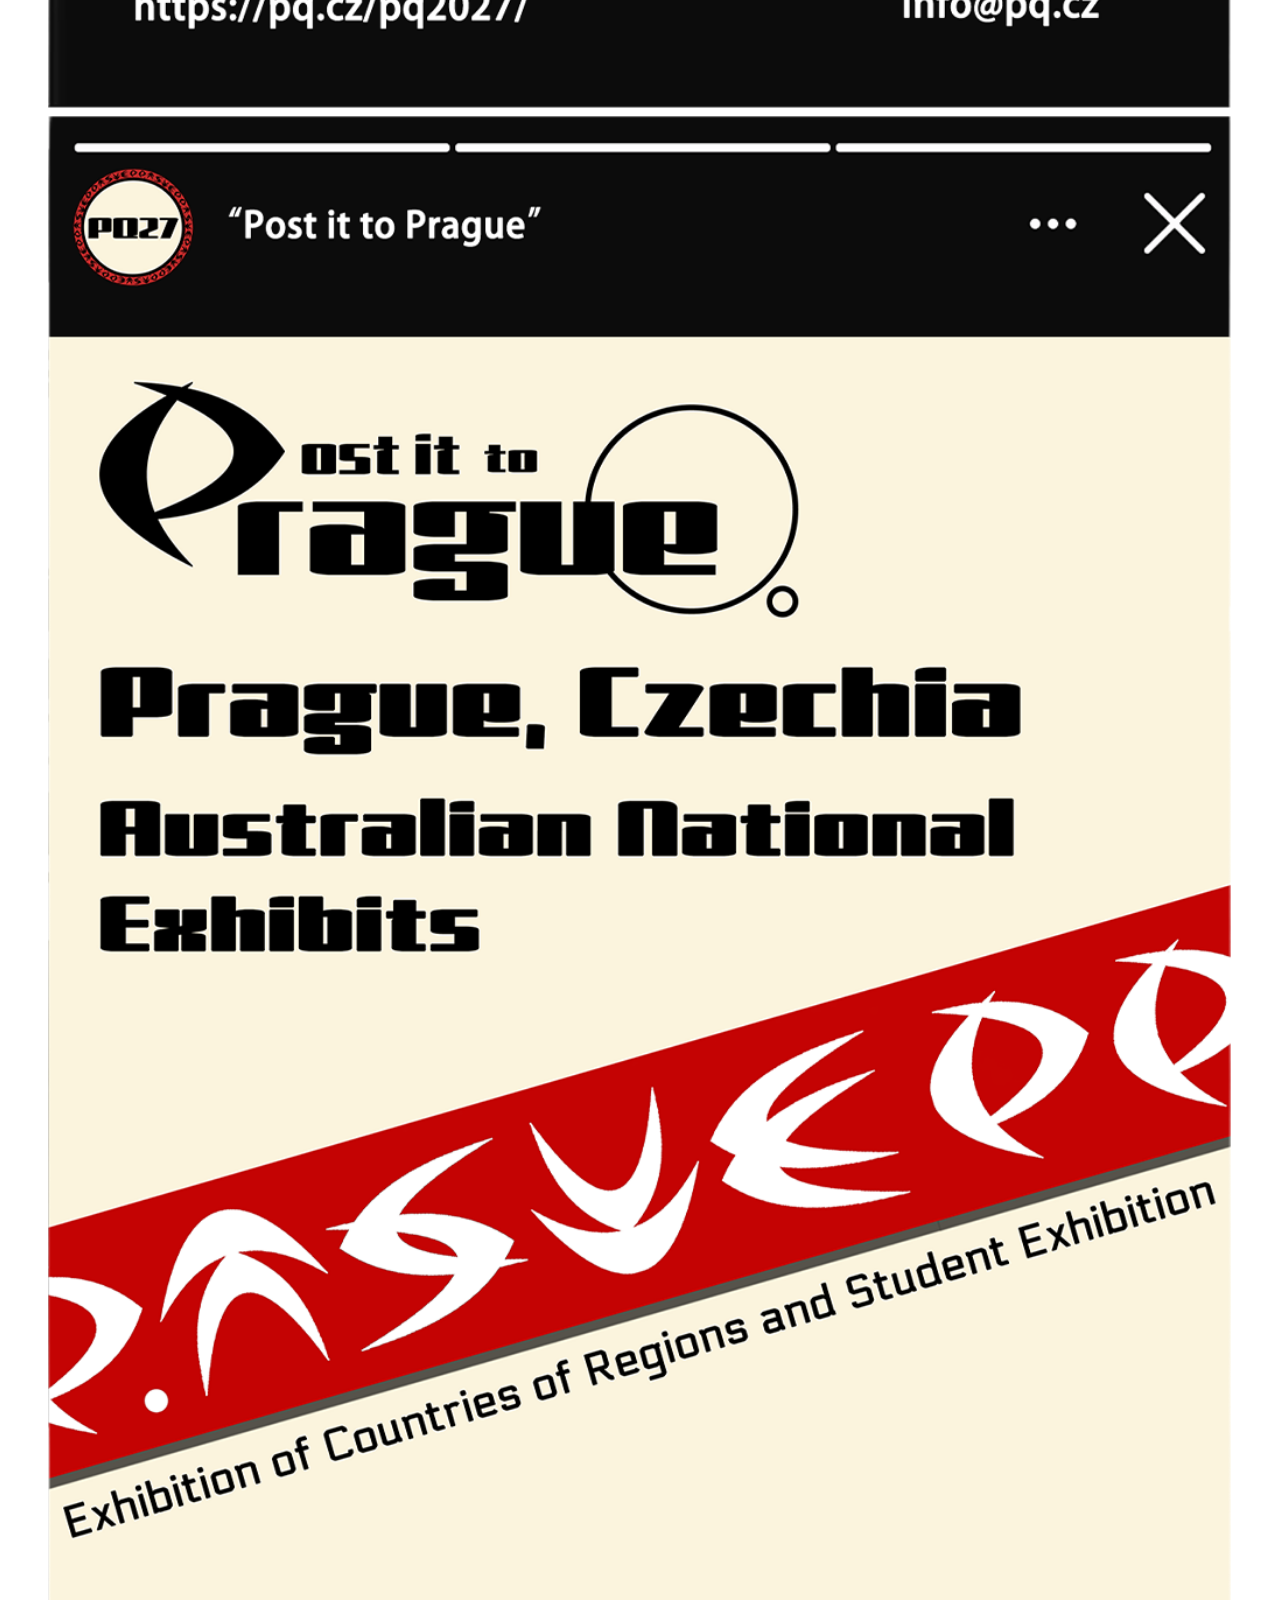
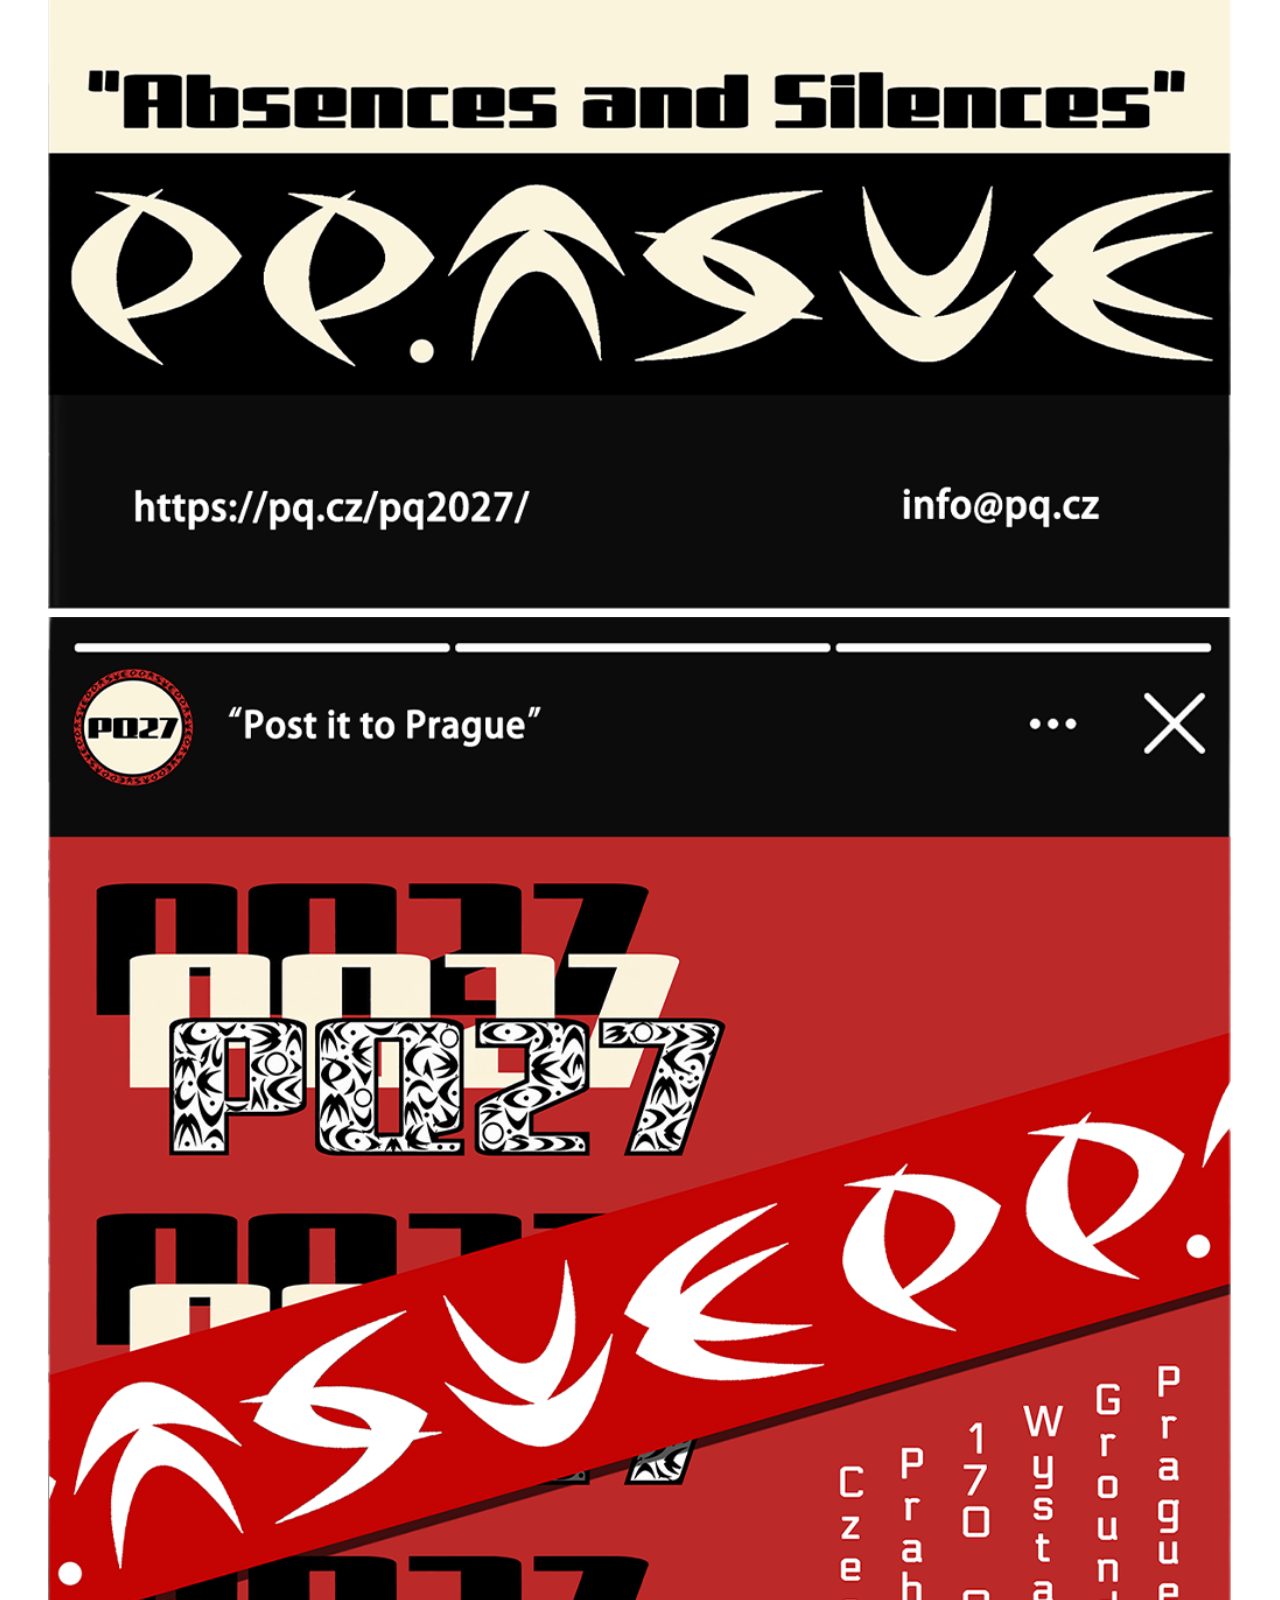
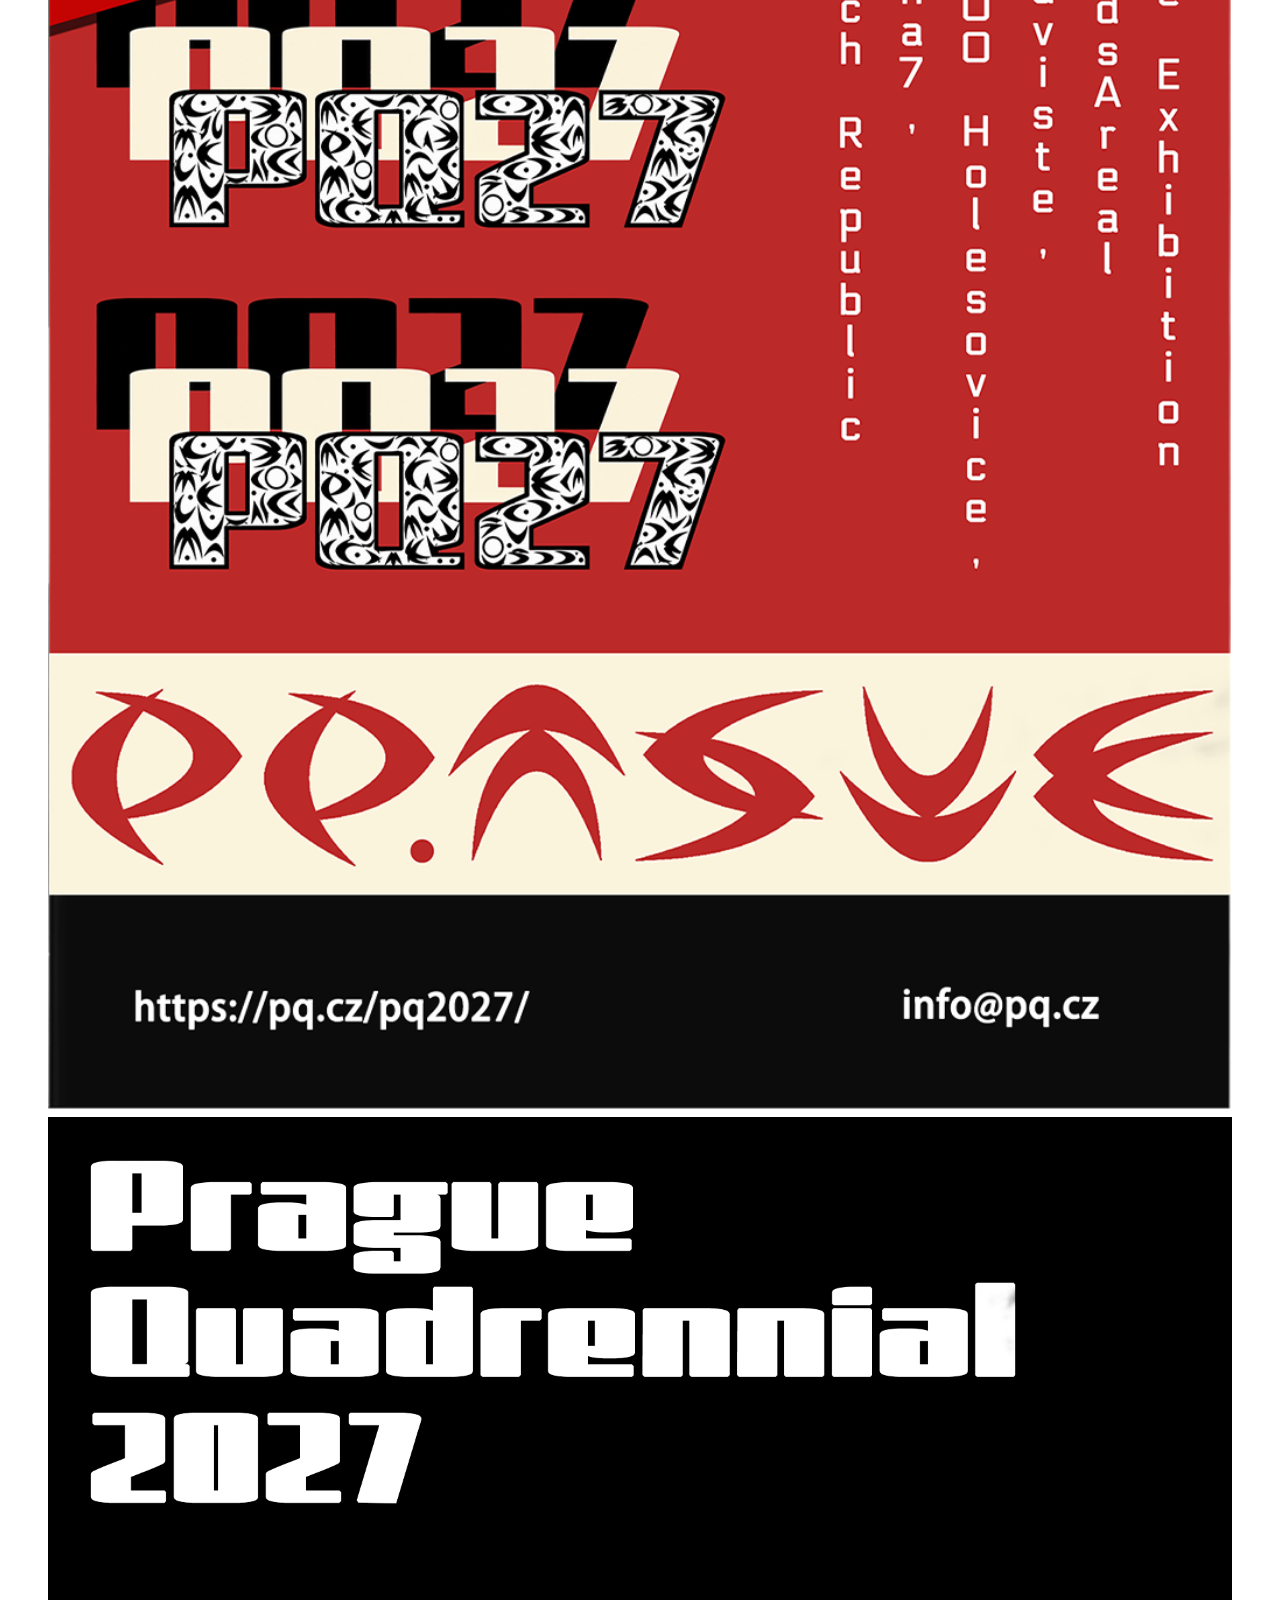
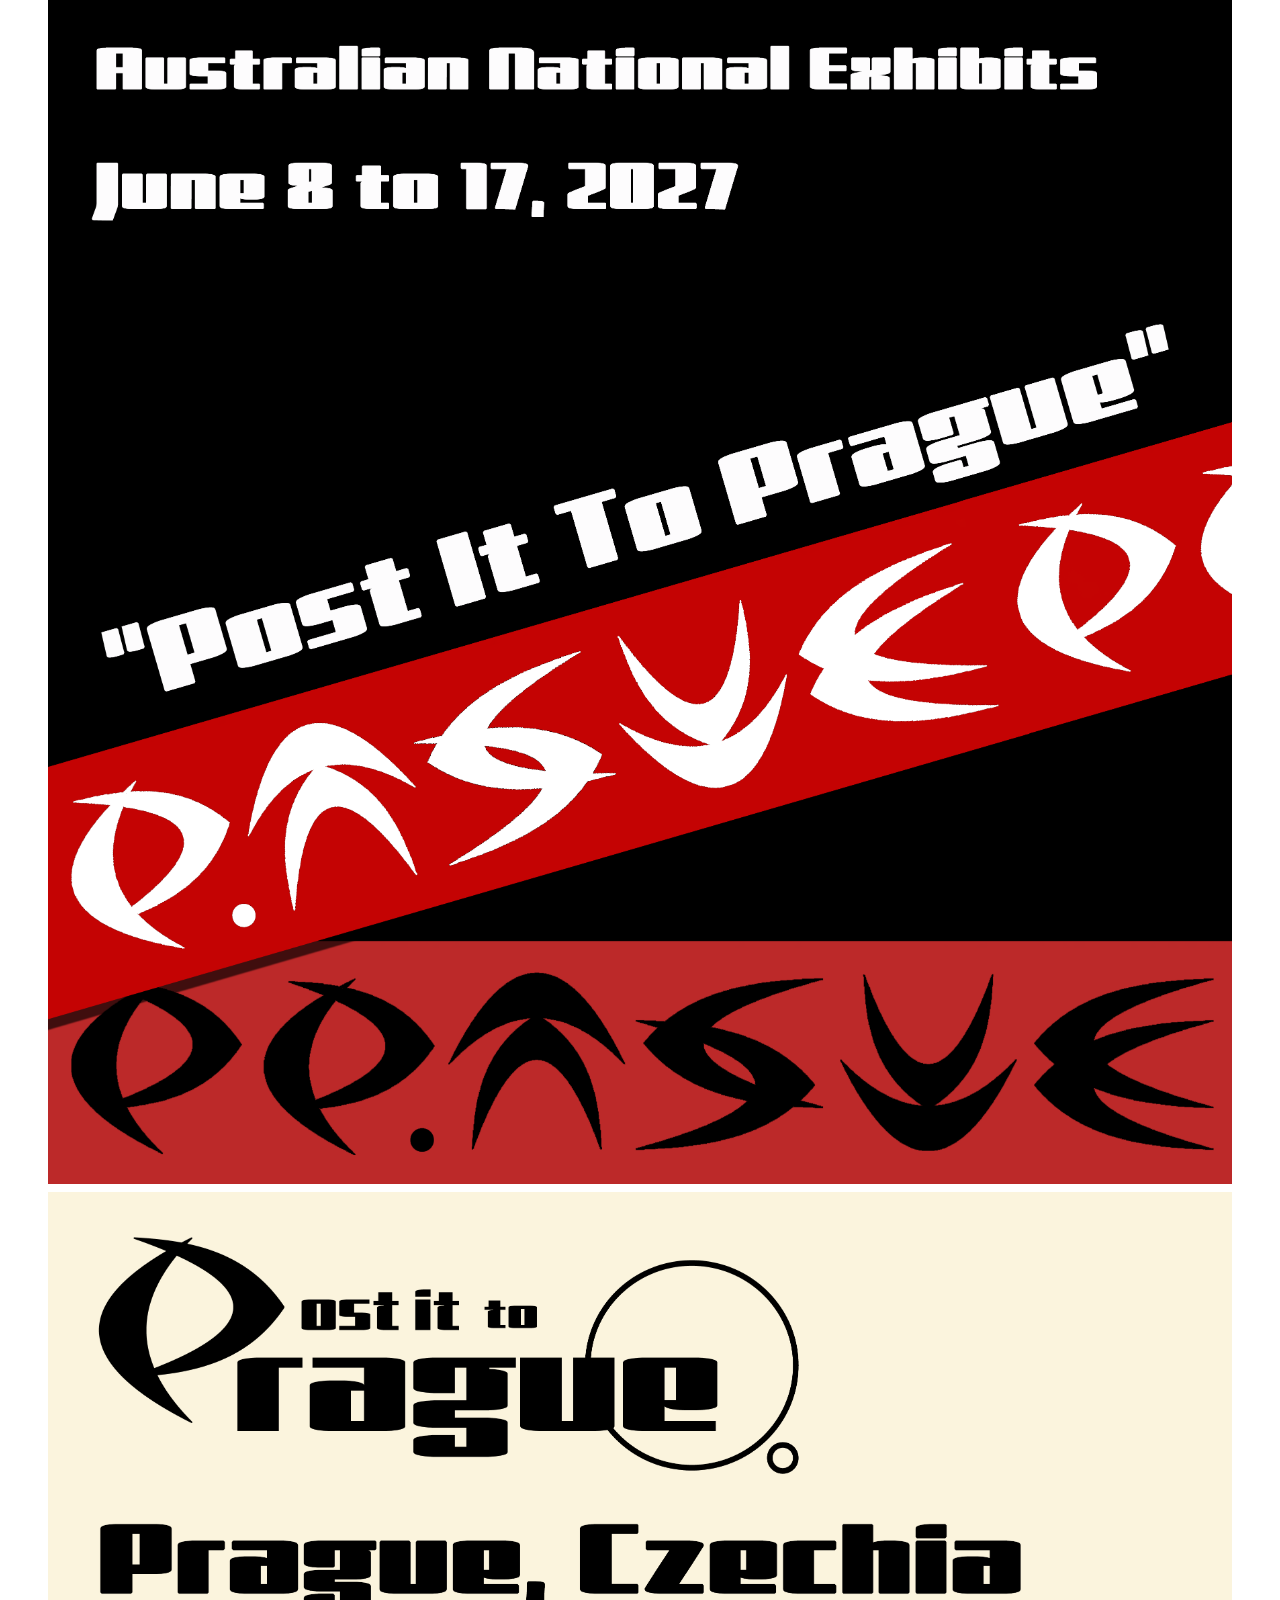
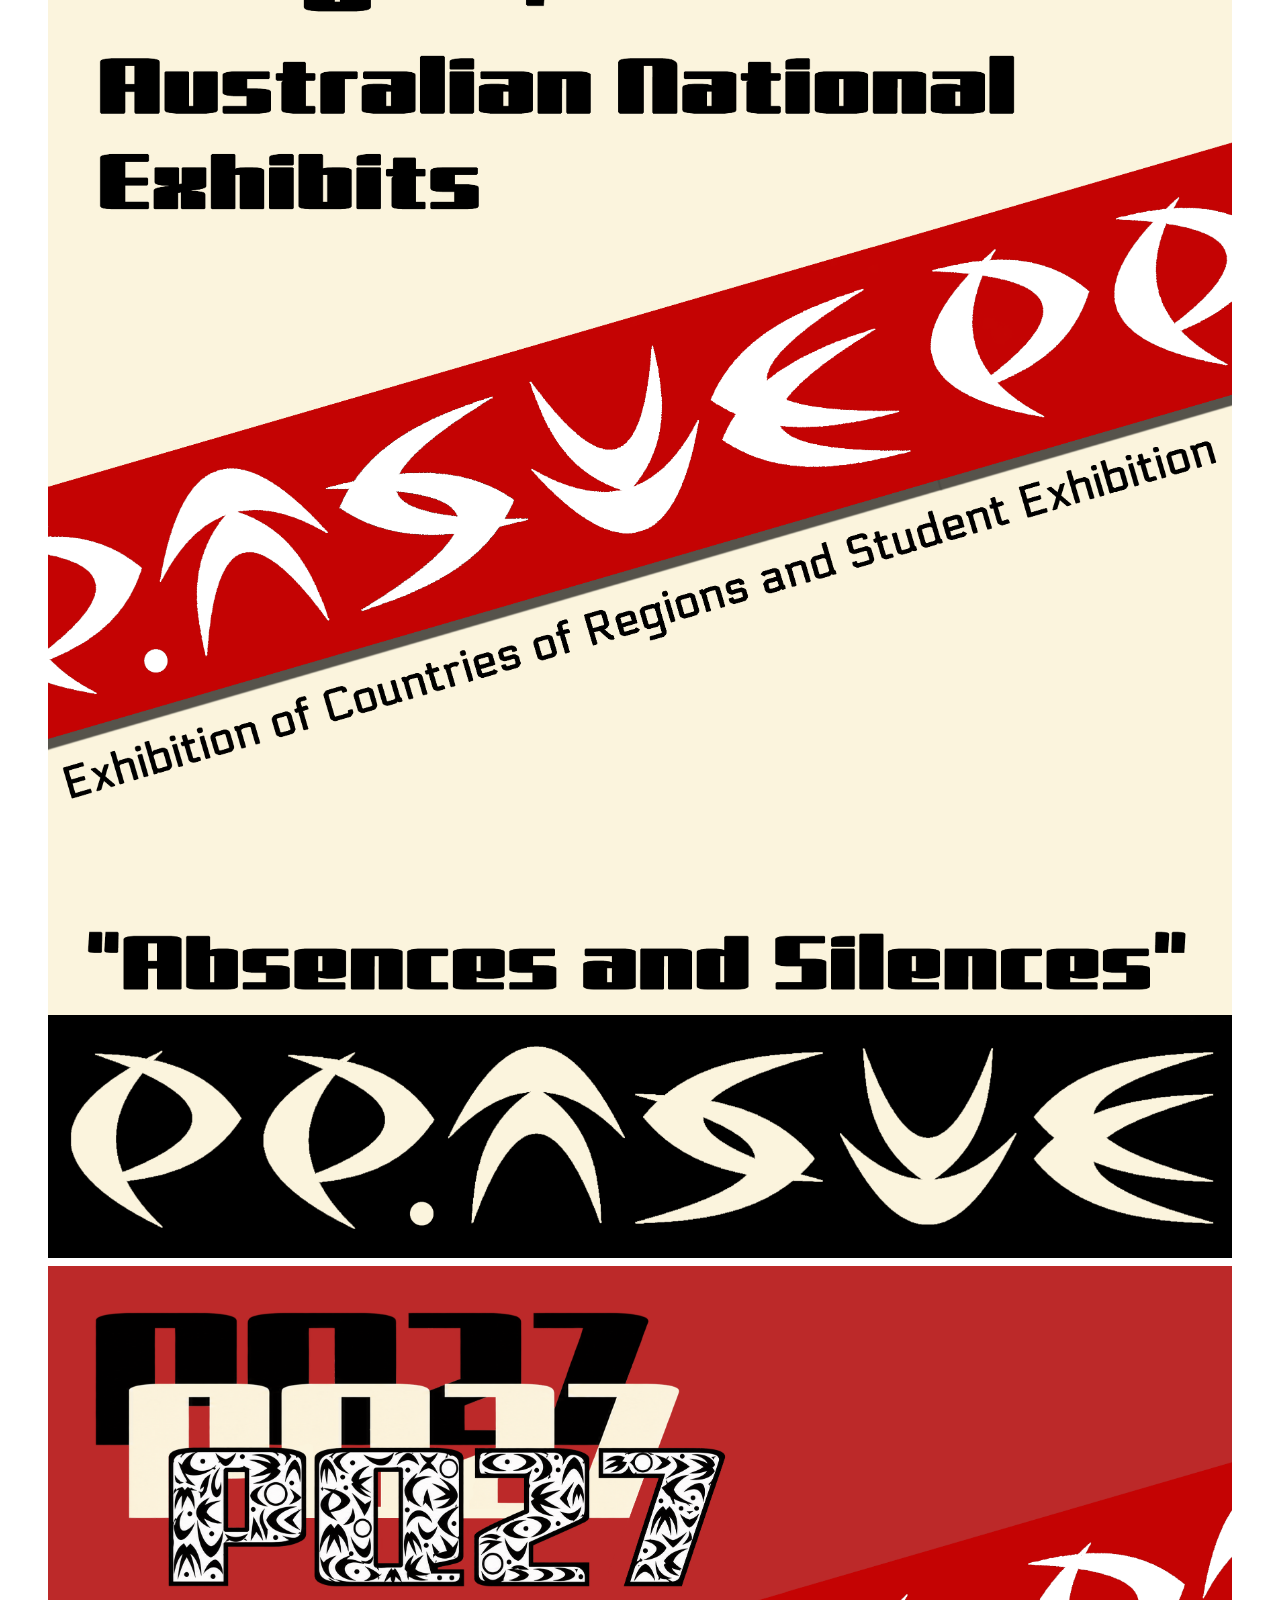
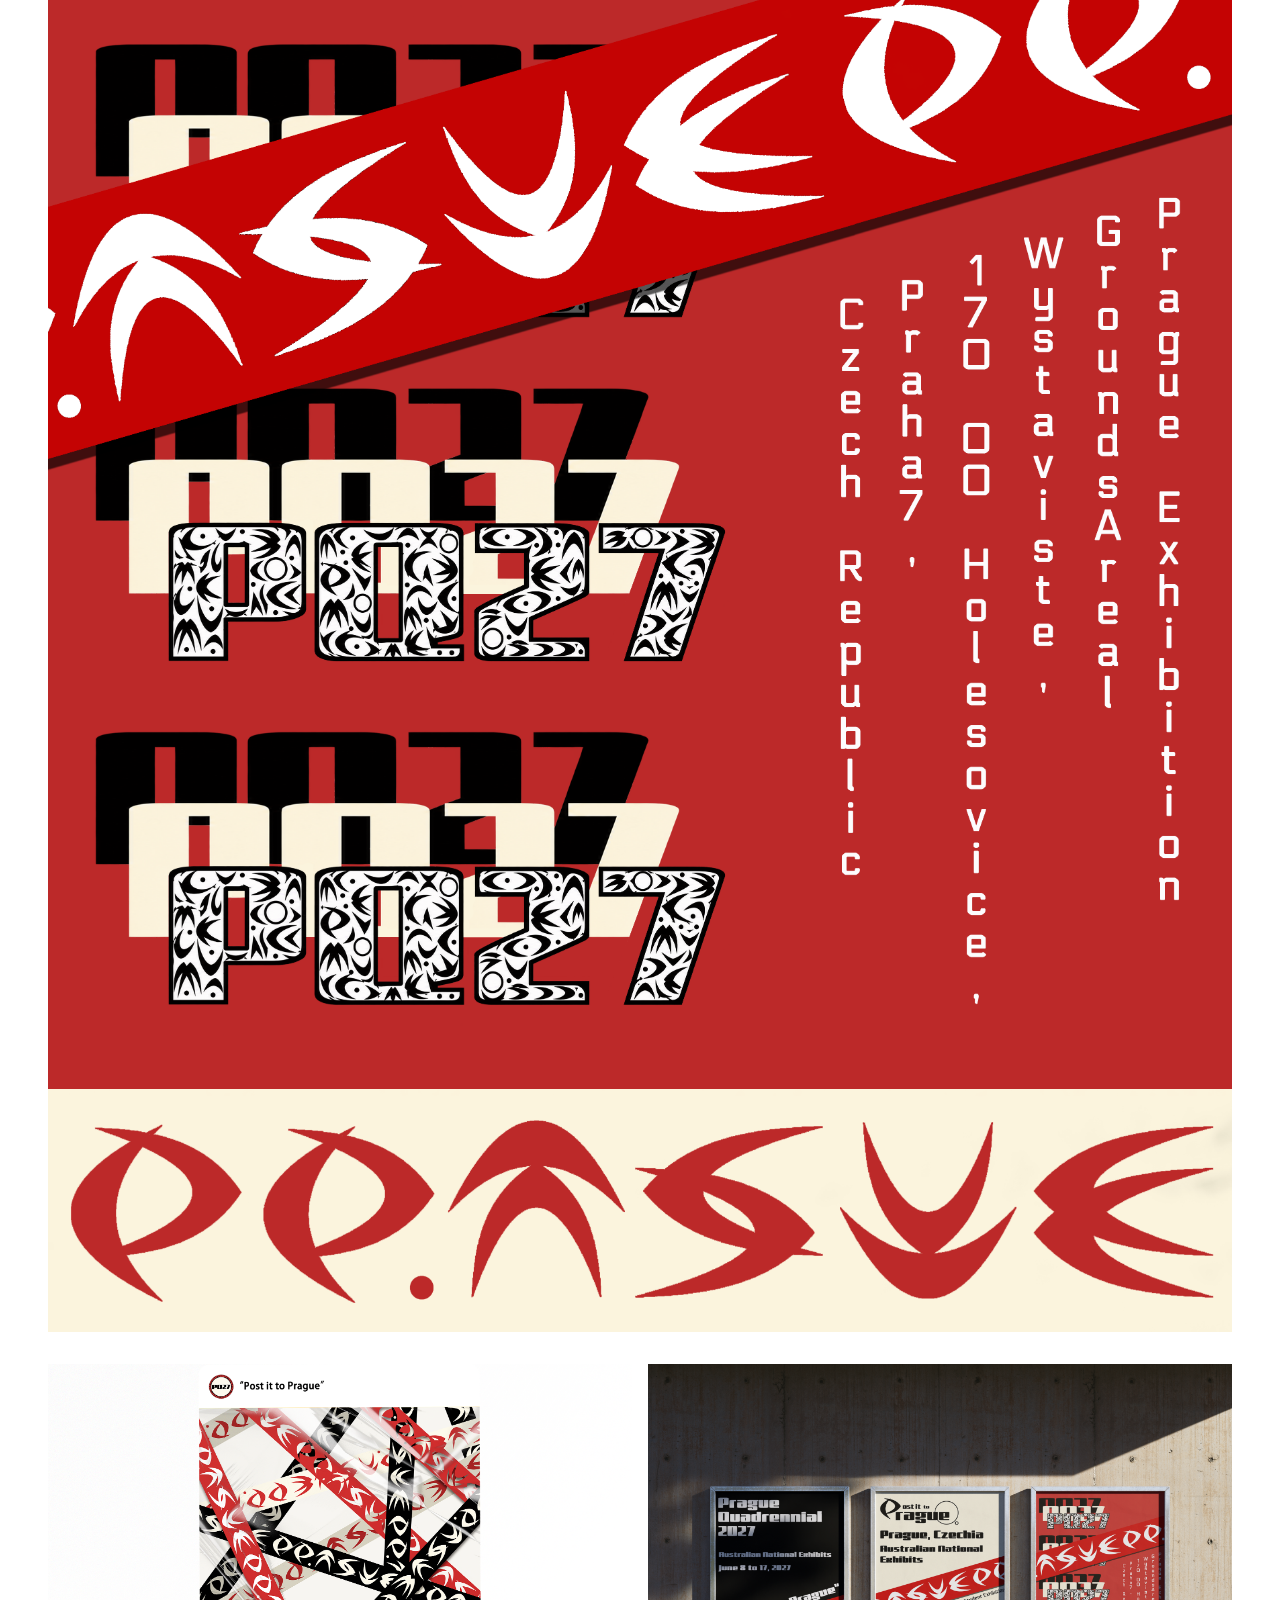
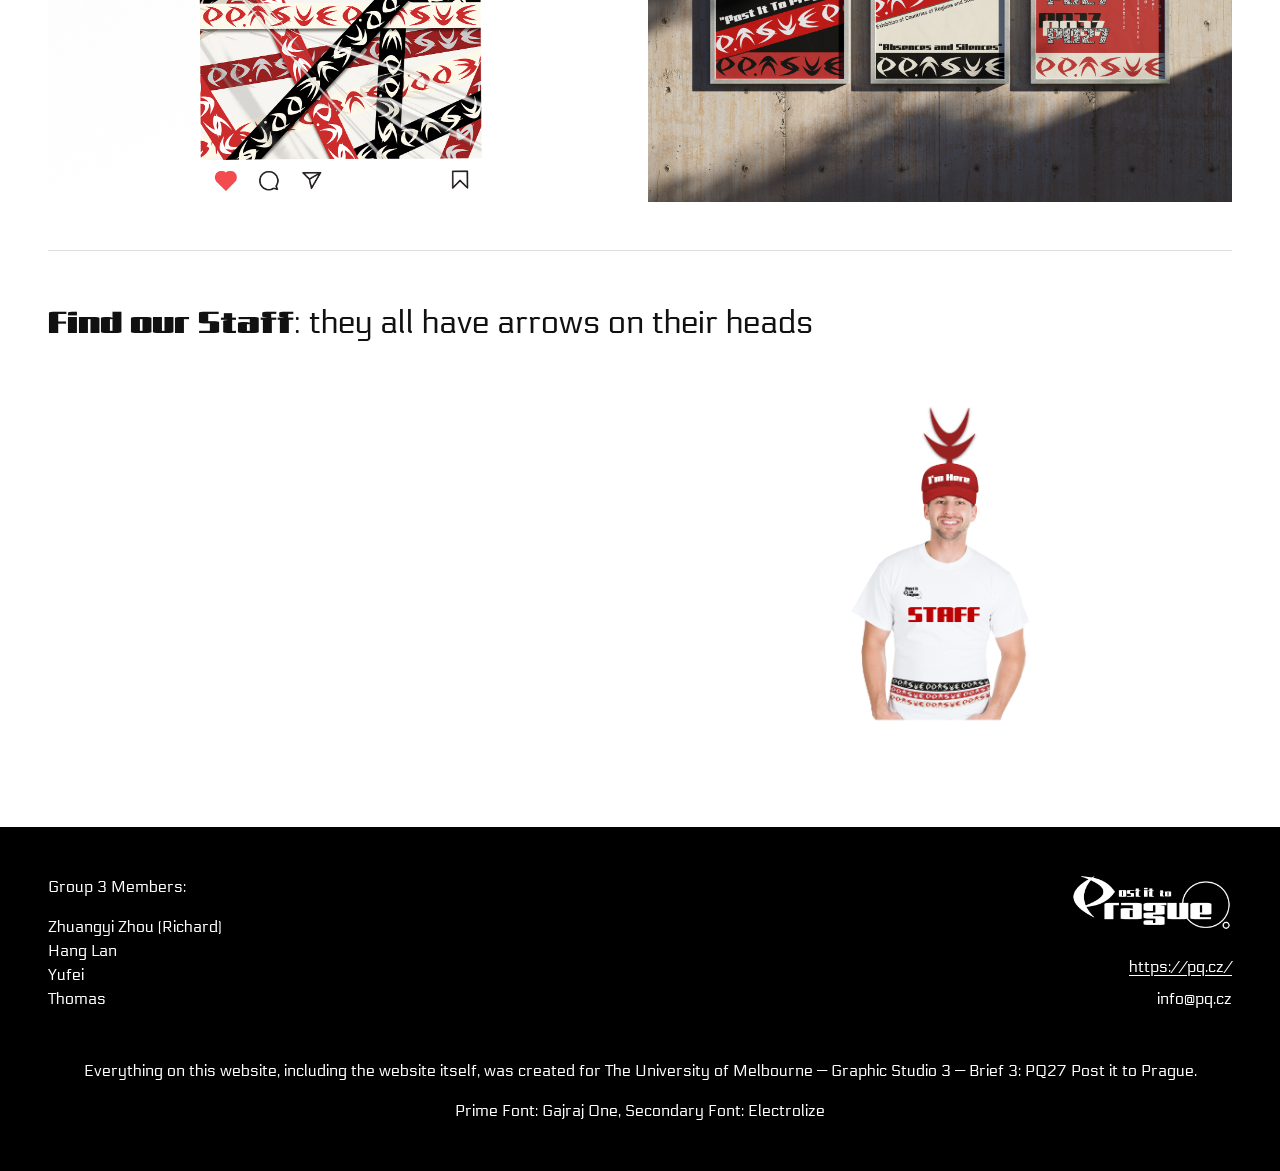
==== commit 0308c176: "Add Find our Staff section with side-by-side zoomable artwork" ====
--- a/index.html
+++ b/index.html
@@ -7,7 +7,7 @@
   <link rel="preconnect" href="https://fonts.googleapis.com">
   <link rel="preconnect" href="https://fonts.gstatic.com" crossorigin>
   <link href="https://fonts.googleapis.com/css2?family=Electrolize&family=Gajraj+One&display=swap" rel="stylesheet">
-  <link rel="stylesheet" href="./style.css?v=instagram-six-2">
+  <link rel="stylesheet" href="./style.css?v=staff-1">
   <script src="./script.js?v=instagram-zoom-1" defer></script>
 </head>
 <body id="top">
@@ -82,6 +82,13 @@
         <button type="button" class="home-image " aria-label="Enlarge Exhibition posters on a wall"><img src="./assets/gallery/Posteronthewall.png" alt="Exhibition posters on a wall" loading="lazy" decoding="async"></button>
       </div>
     </section>
+    <section id="find-our-staff" aria-labelledby="staff-title">
+      <h2 id="staff-title"><span class="brand-title">Find our Staff</span><span class="brand-description">: they all have arrows on their heads</span></h2>
+      <div class="staff-images">
+        <button type="button" class="home-image" aria-label="Enlarge staff T-shirt designs"><img src="./assets/staff/TshirtStaff1.png" alt="Staff T-shirt designs" width="4961" height="3508" loading="lazy" decoding="async"></button>
+        <button type="button" class="home-image" aria-label="Enlarge staff outfit mockup"><img src="./assets/staff/TshirtStaffmockup1.png" alt="Staff outfit with an arrow above the cap" width="4961" height="3508" loading="lazy" decoding="async"></button>
+      </div>
+    </section>
   </main>
   <footer class="site-footer">
     <div class="footer-content">
--- a/style.css
+++ b/style.css
@@ -601,3 +601,15 @@
   top: -15.061454%;
   transform: translateX(-50%);
 }
+
+.staff-images {
+  display: grid;
+  grid-template-columns: repeat(2, minmax(0, 1fr));
+  gap: 2rem;
+  align-items: start;
+}
+.staff-images img {
+  display: block;
+  width: 100%;
+  height: auto;
+}
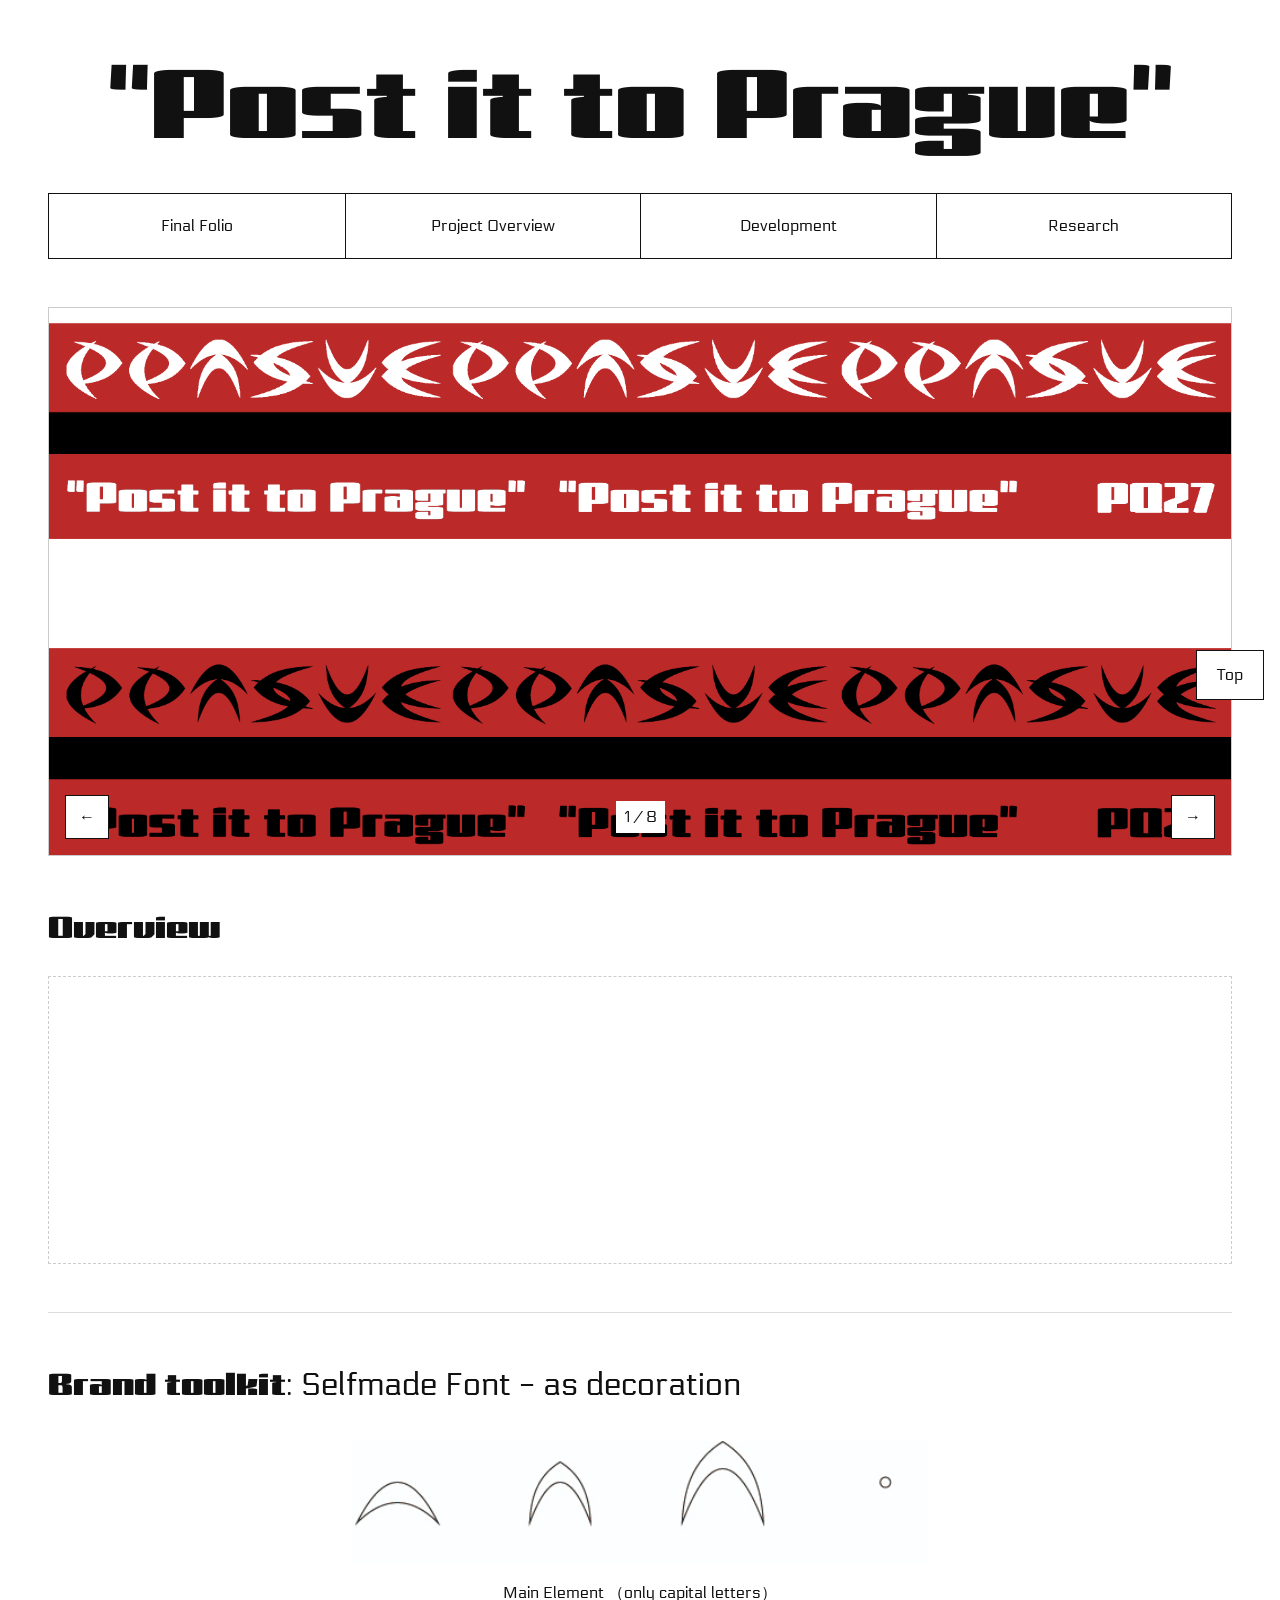
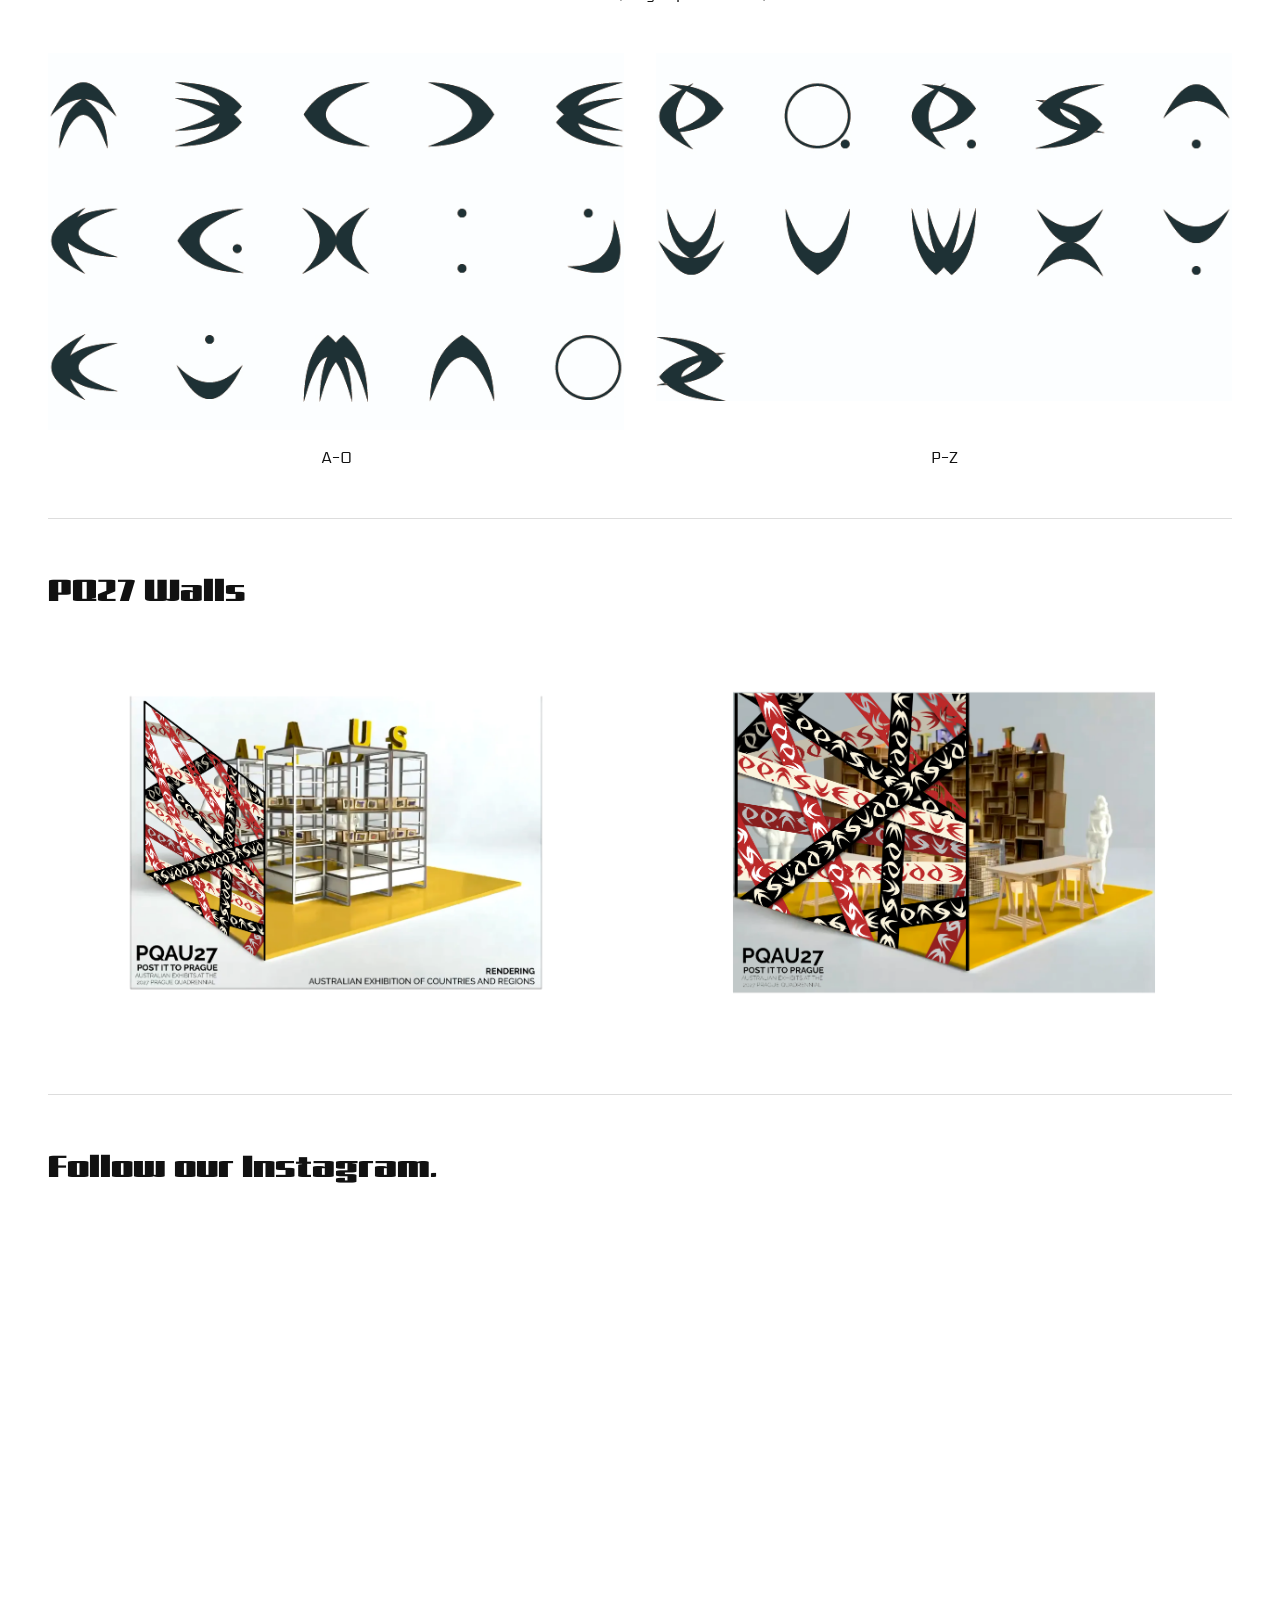
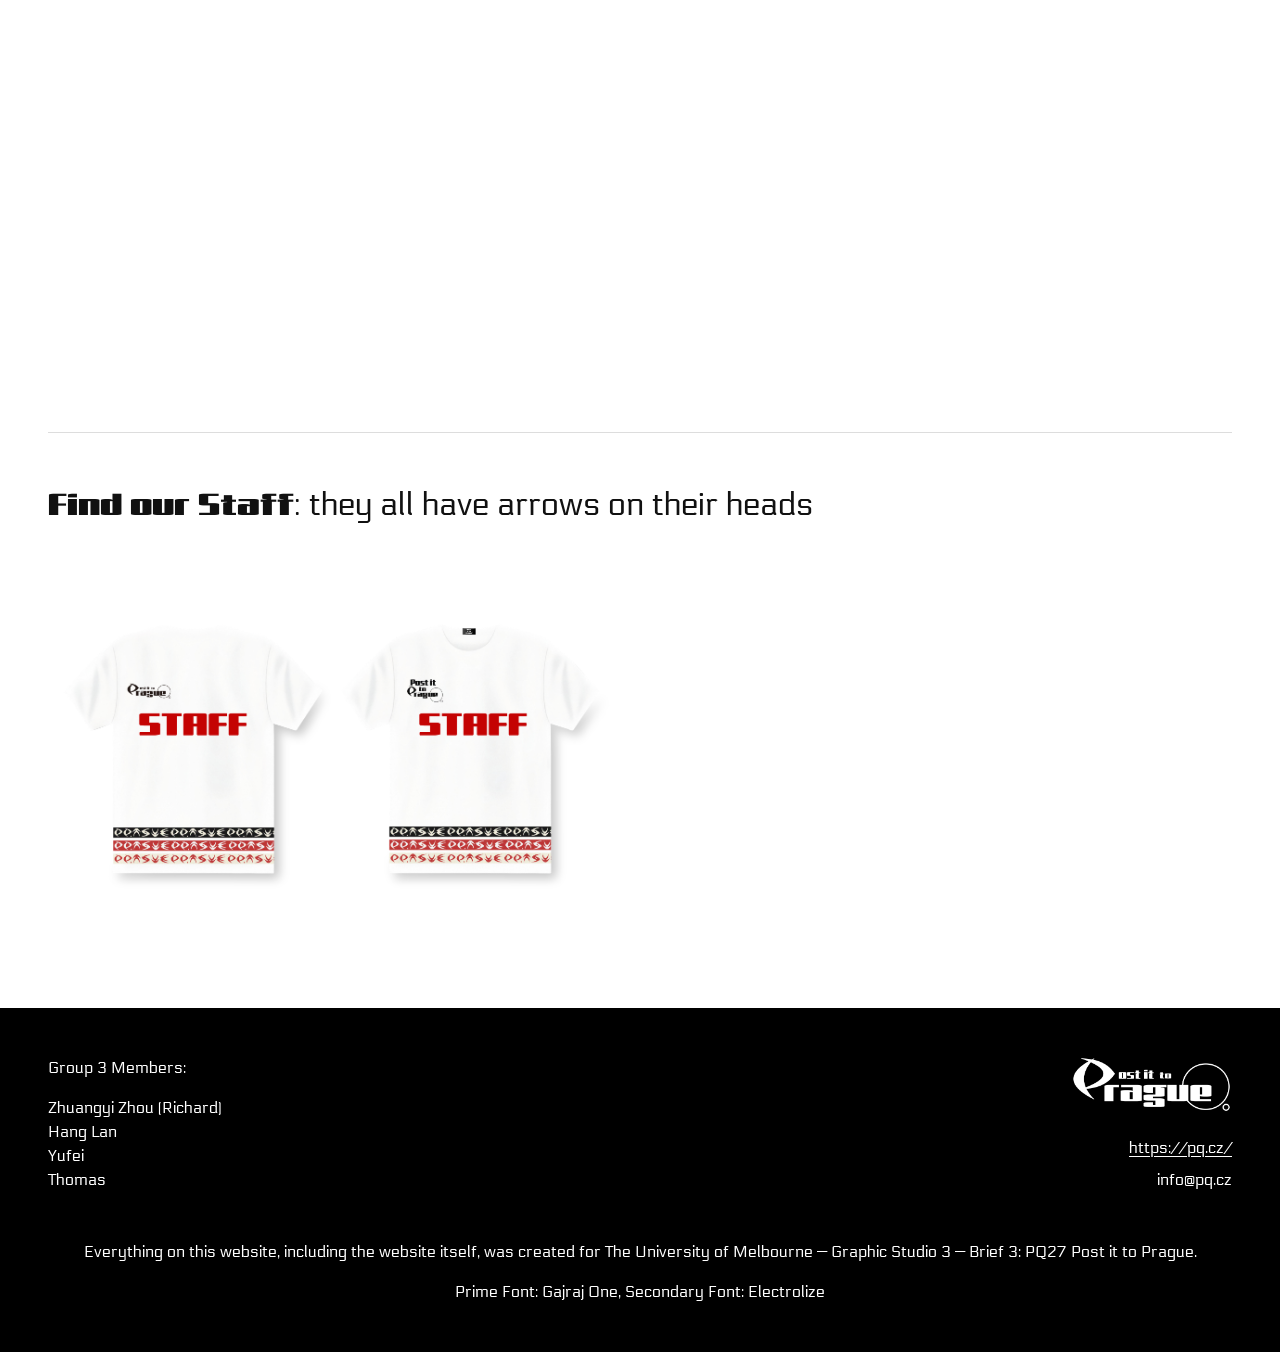
==== commit b3b329bf: "Refresh corrected six-column Instagram layout" ====
--- a/index.html
+++ b/index.html
@@ -7,7 +7,7 @@
   <link rel="preconnect" href="https://fonts.googleapis.com">
   <link rel="preconnect" href="https://fonts.gstatic.com" crossorigin>
   <link href="https://fonts.googleapis.com/css2?family=Electrolize&family=Gajraj+One&display=swap" rel="stylesheet">
-  <link rel="stylesheet" href="./style.css?v=staff-1">
+  <link rel="stylesheet" href="./style.css?v=six-columns-fixed-3">
   <script src="./script.js?v=instagram-zoom-1" defer></script>
 </head>
 <body id="top">
--- a/style.css
+++ b/style.css
@@ -569,7 +569,7 @@
 /* Remove mockup canvas margins without stretching the artwork. */
 .instagram-six {
   display: grid;
-  grid-template-columns: repeat(3, minmax(0, 0.566)) repeat(3, minmax(0, 0.71054));
+  grid-template-columns: repeat(3, minmax(0, 0.566fr)) repeat(3, minmax(0, 0.71054fr));
   gap: clamp(0.25rem, 0.65vw, 0.5rem);
   align-items: start;
 }
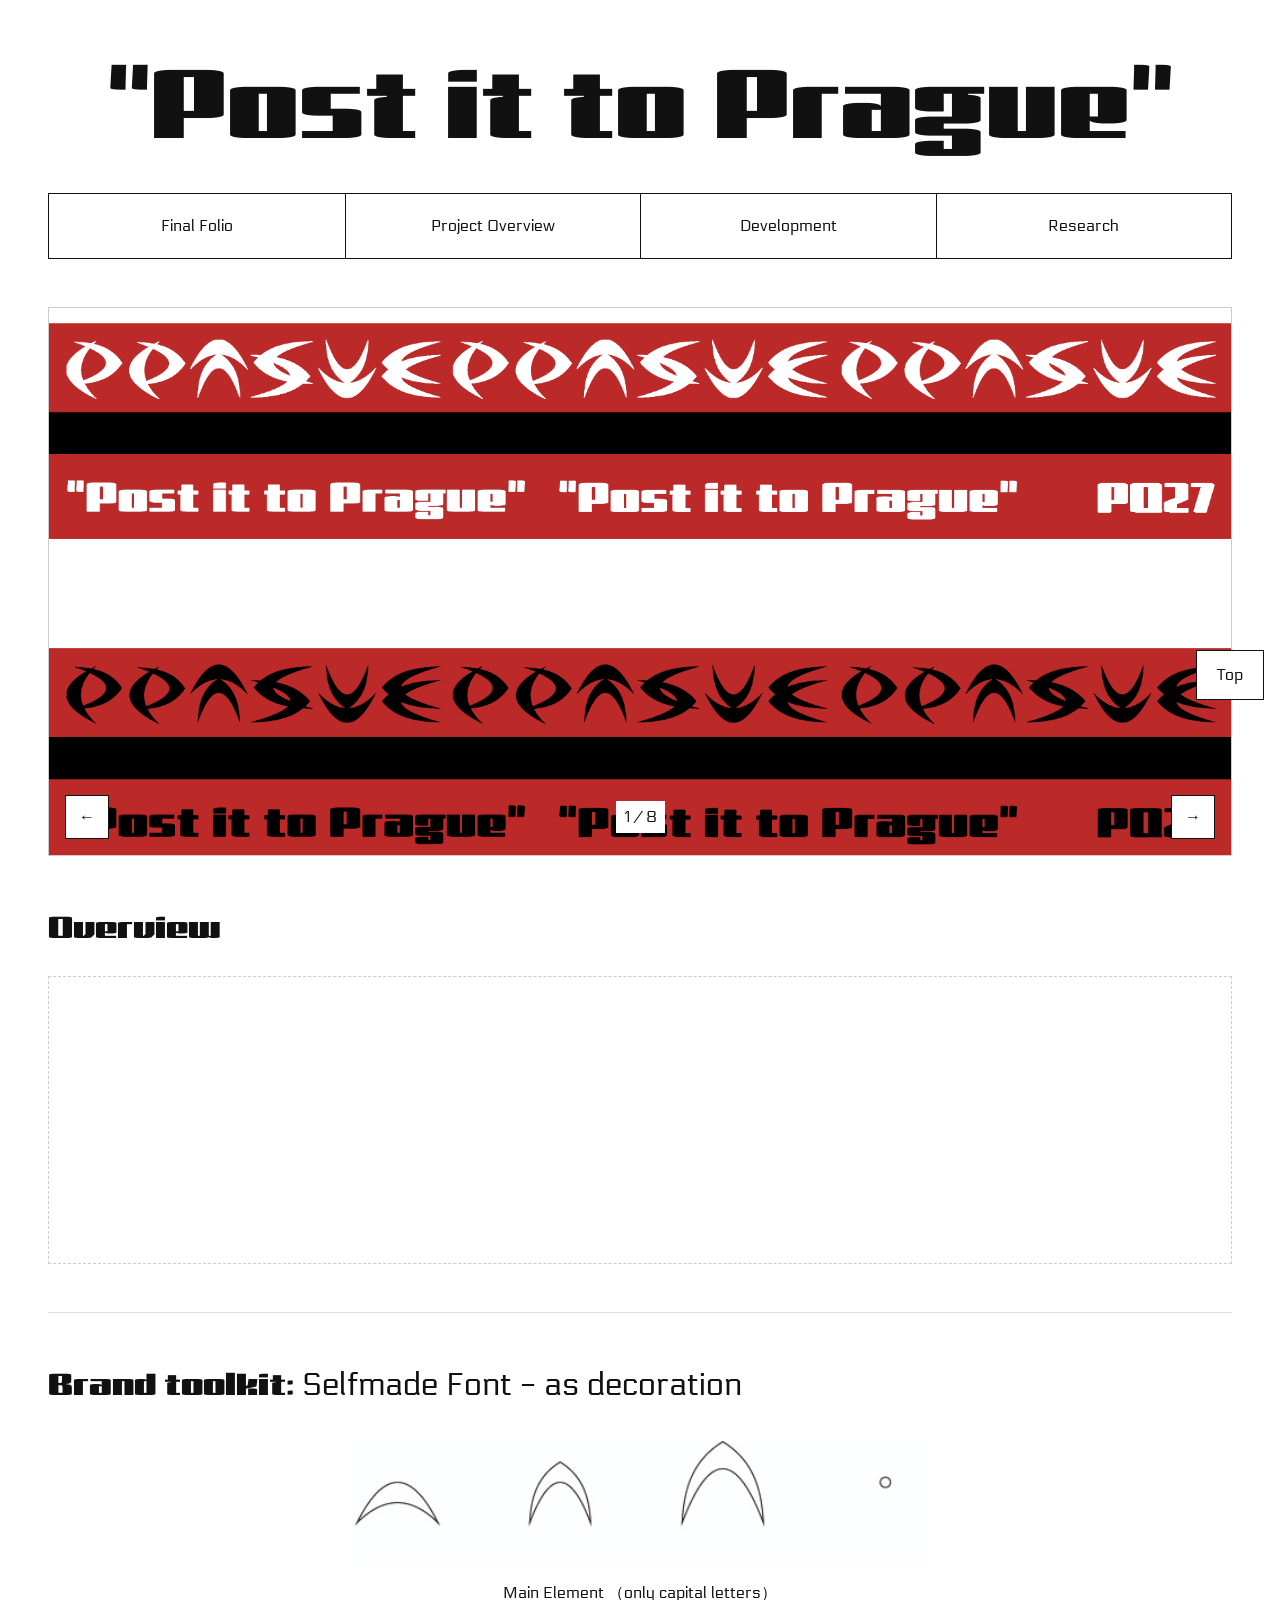
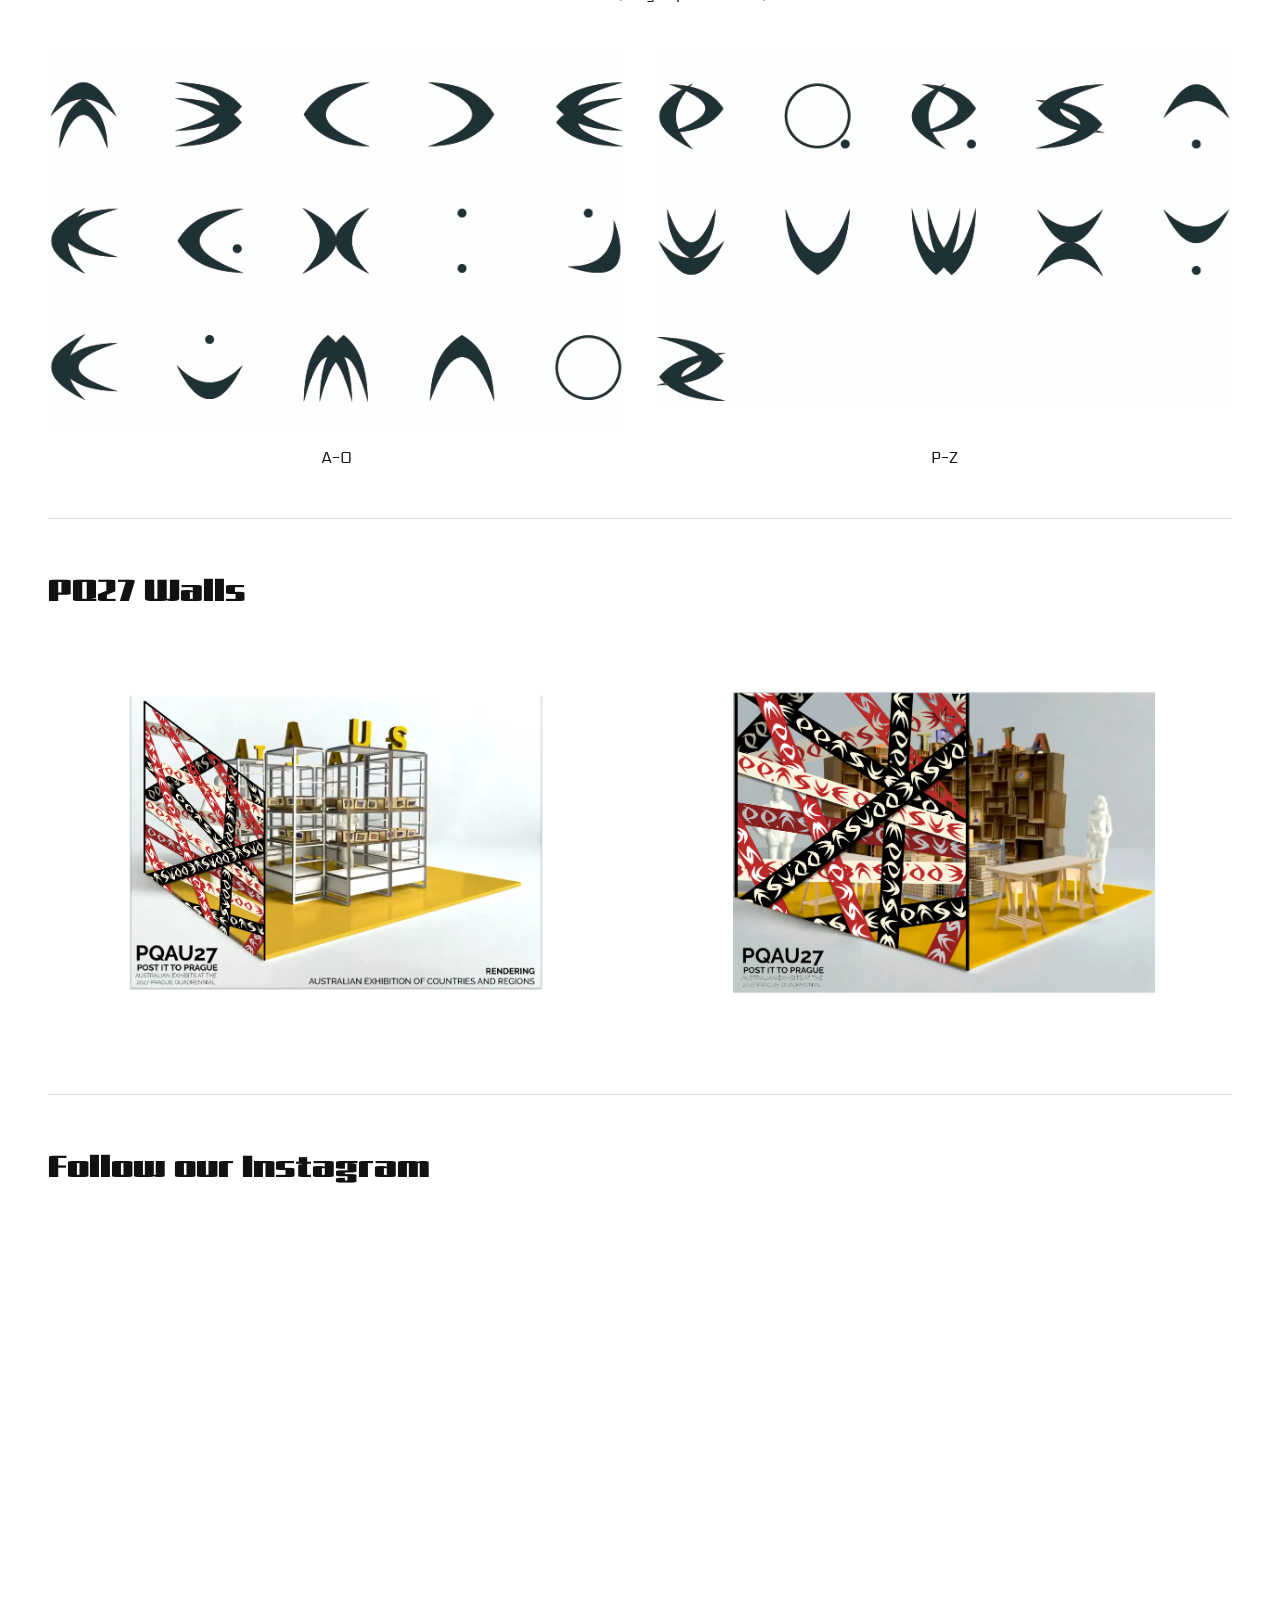
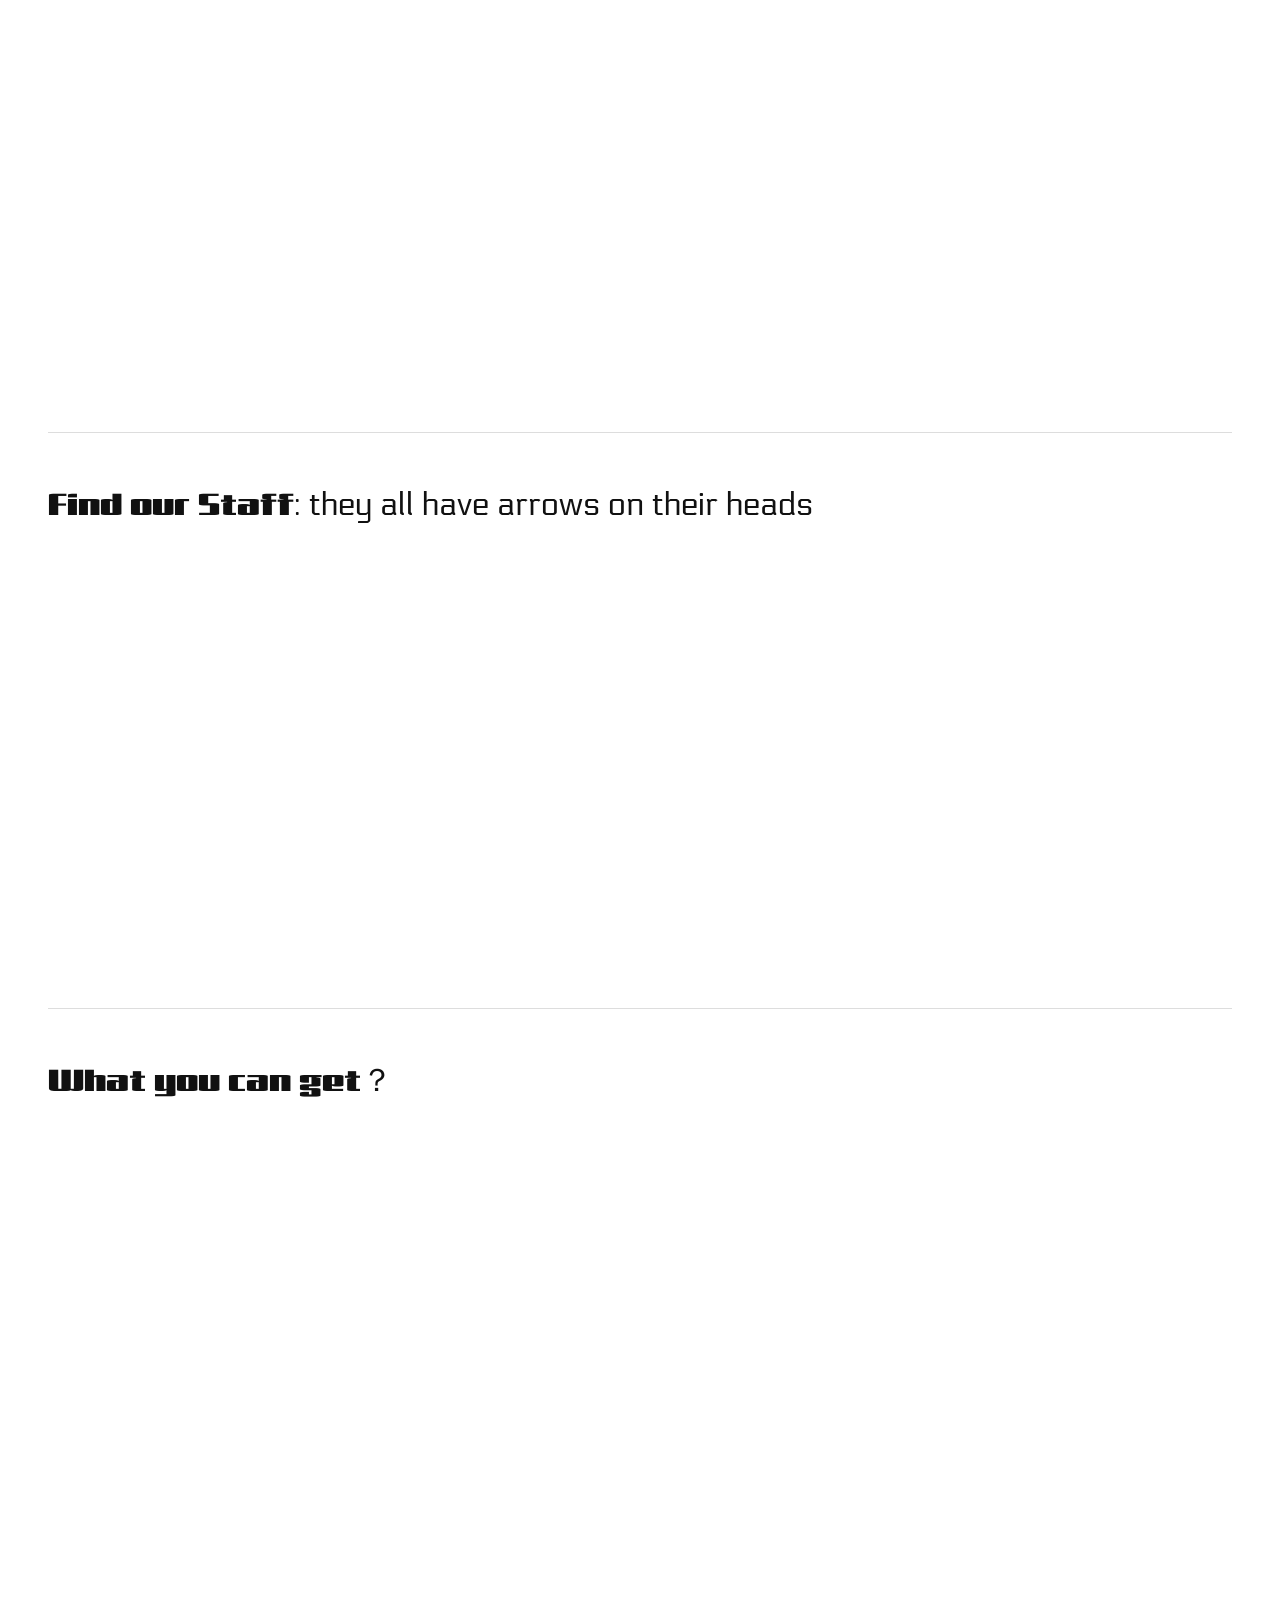
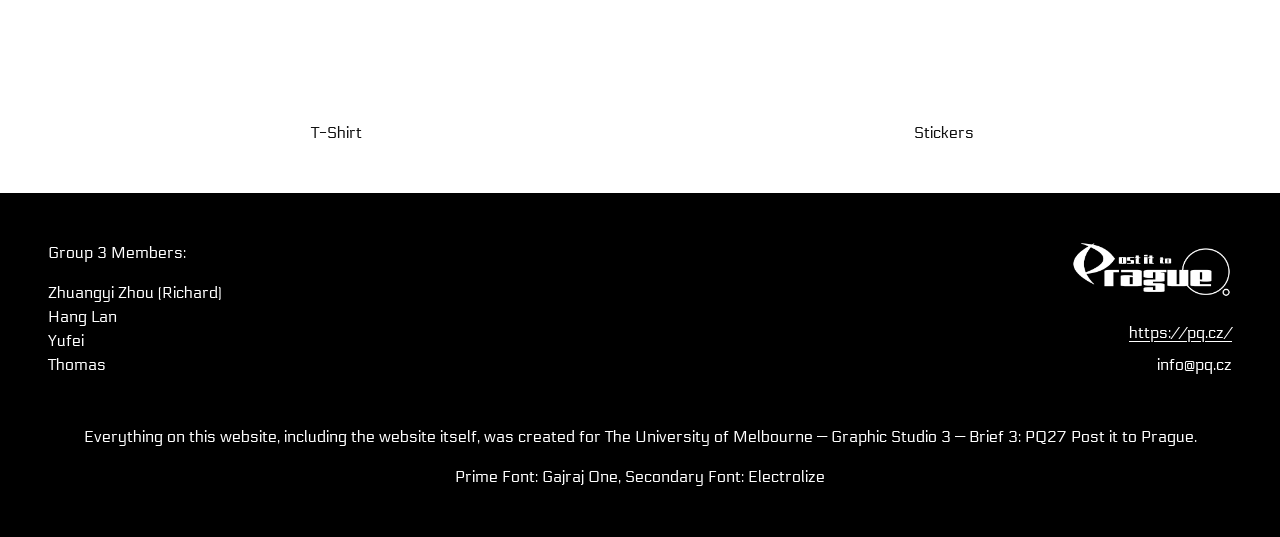
==== commit 9d48266a: "Add merchandise section and refine heading punctuation" ====
--- a/index.html
+++ b/index.html
@@ -7,7 +7,7 @@
   <link rel="preconnect" href="https://fonts.googleapis.com">
   <link rel="preconnect" href="https://fonts.gstatic.com" crossorigin>
   <link href="https://fonts.googleapis.com/css2?family=Electrolize&family=Gajraj+One&display=swap" rel="stylesheet">
-  <link rel="stylesheet" href="./style.css?v=six-columns-fixed-3">
+  <link rel="stylesheet" href="./style.css?v=merch-1">
   <script src="./script.js?v=instagram-zoom-1" defer></script>
 </head>
 <body id="top">
@@ -44,7 +44,7 @@
       <div class="content-placeholder" aria-hidden="true"><!-- Project overview content will be added here. --></div>
     </section>
     <section id="brand-toolkit" aria-labelledby="brand-toolkit-title">
-      <h2 id="brand-toolkit-title"><span class="brand-title">Brand toolkit</span><span class="brand-description">: Selfmade Font - as decoration</span></h2>
+      <h2 id="brand-toolkit-title"><span class="brand-title">Brand toolkit:</span><span class="brand-description"> Selfmade Font - as decoration</span></h2>
       <figure class="brand-main-element">
         <button type="button" class="brand-font-panel brand-font-main home-image" aria-label="Enlarge decorative font"><img src="./assets/brand-toolkit/pq27-font1black.jpg" alt="Main decorative font elements" loading="lazy" decoding="async"></button>
         <figcaption>Main Element （only capital letters）</figcaption>
@@ -68,7 +68,7 @@
       </div>
     </section>
     <section id="instagram" aria-labelledby="instagram-title">
-      <h2 id="instagram-title">Follow our Instagram.</h2>
+      <h2 id="instagram-title">Follow our Instagram</h2>
       <div class="instagram-six">
         <button type="button" class="home-image instagram-cropped" aria-label="Enlarge Instagram mockup 1"><img src="./assets/instagram/Instagram1mockup1.png" alt="Instagram mockup 1" loading="lazy" decoding="async"></button>
         <button type="button" class="home-image instagram-cropped" aria-label="Enlarge Instagram mockup 2"><img src="./assets/instagram/Instagram1mockup2.png" alt="Instagram mockup 2" loading="lazy" decoding="async"></button>
@@ -87,6 +87,19 @@
       <div class="staff-images">
         <button type="button" class="home-image" aria-label="Enlarge staff T-shirt designs"><img src="./assets/staff/TshirtStaff1.png" alt="Staff T-shirt designs" width="4961" height="3508" loading="lazy" decoding="async"></button>
         <button type="button" class="home-image" aria-label="Enlarge staff outfit mockup"><img src="./assets/staff/TshirtStaffmockup1.png" alt="Staff outfit with an arrow above the cap" width="4961" height="3508" loading="lazy" decoding="async"></button>
+      </div>
+    </section>
+    <section id="what-you-can-get" aria-labelledby="merch-title">
+      <h2 id="merch-title" class="brand-title">What you can get？</h2>
+      <div class="merch-images">
+        <figure>
+          <button type="button" class="home-image" aria-label="Enlarge T-Shirt"><img src="./assets/development/D_Tshirtmockup1.png" alt="Red PQ27 T-Shirt" loading="lazy" decoding="async"></button>
+          <figcaption>T-Shirt</figcaption>
+        </figure>
+        <figure>
+          <button type="button" class="home-image" aria-label="Enlarge Stickers"><img src="./assets/merch/stickerscombin1.png" alt="PQ27 sticker pack" loading="lazy" decoding="async"></button>
+          <figcaption>Stickers</figcaption>
+        </figure>
       </div>
     </section>
   </main>
--- a/style.css
+++ b/style.css
@@ -613,3 +613,22 @@
   width: 100%;
   height: auto;
 }
+
+.merch-images {
+  display: grid;
+  grid-template-columns: repeat(2, minmax(0, 1fr));
+  gap: 2rem;
+  align-items: start;
+}
+.merch-images figure { margin: 0; min-width: 0; }
+.merch-images .home-image { aspect-ratio: 1; }
+.merch-images img {
+  display: block;
+  width: 100%;
+  height: 100%;
+  object-fit: contain;
+}
+.merch-images figcaption {
+  margin-top: 1rem;
+  text-align: center;
+}
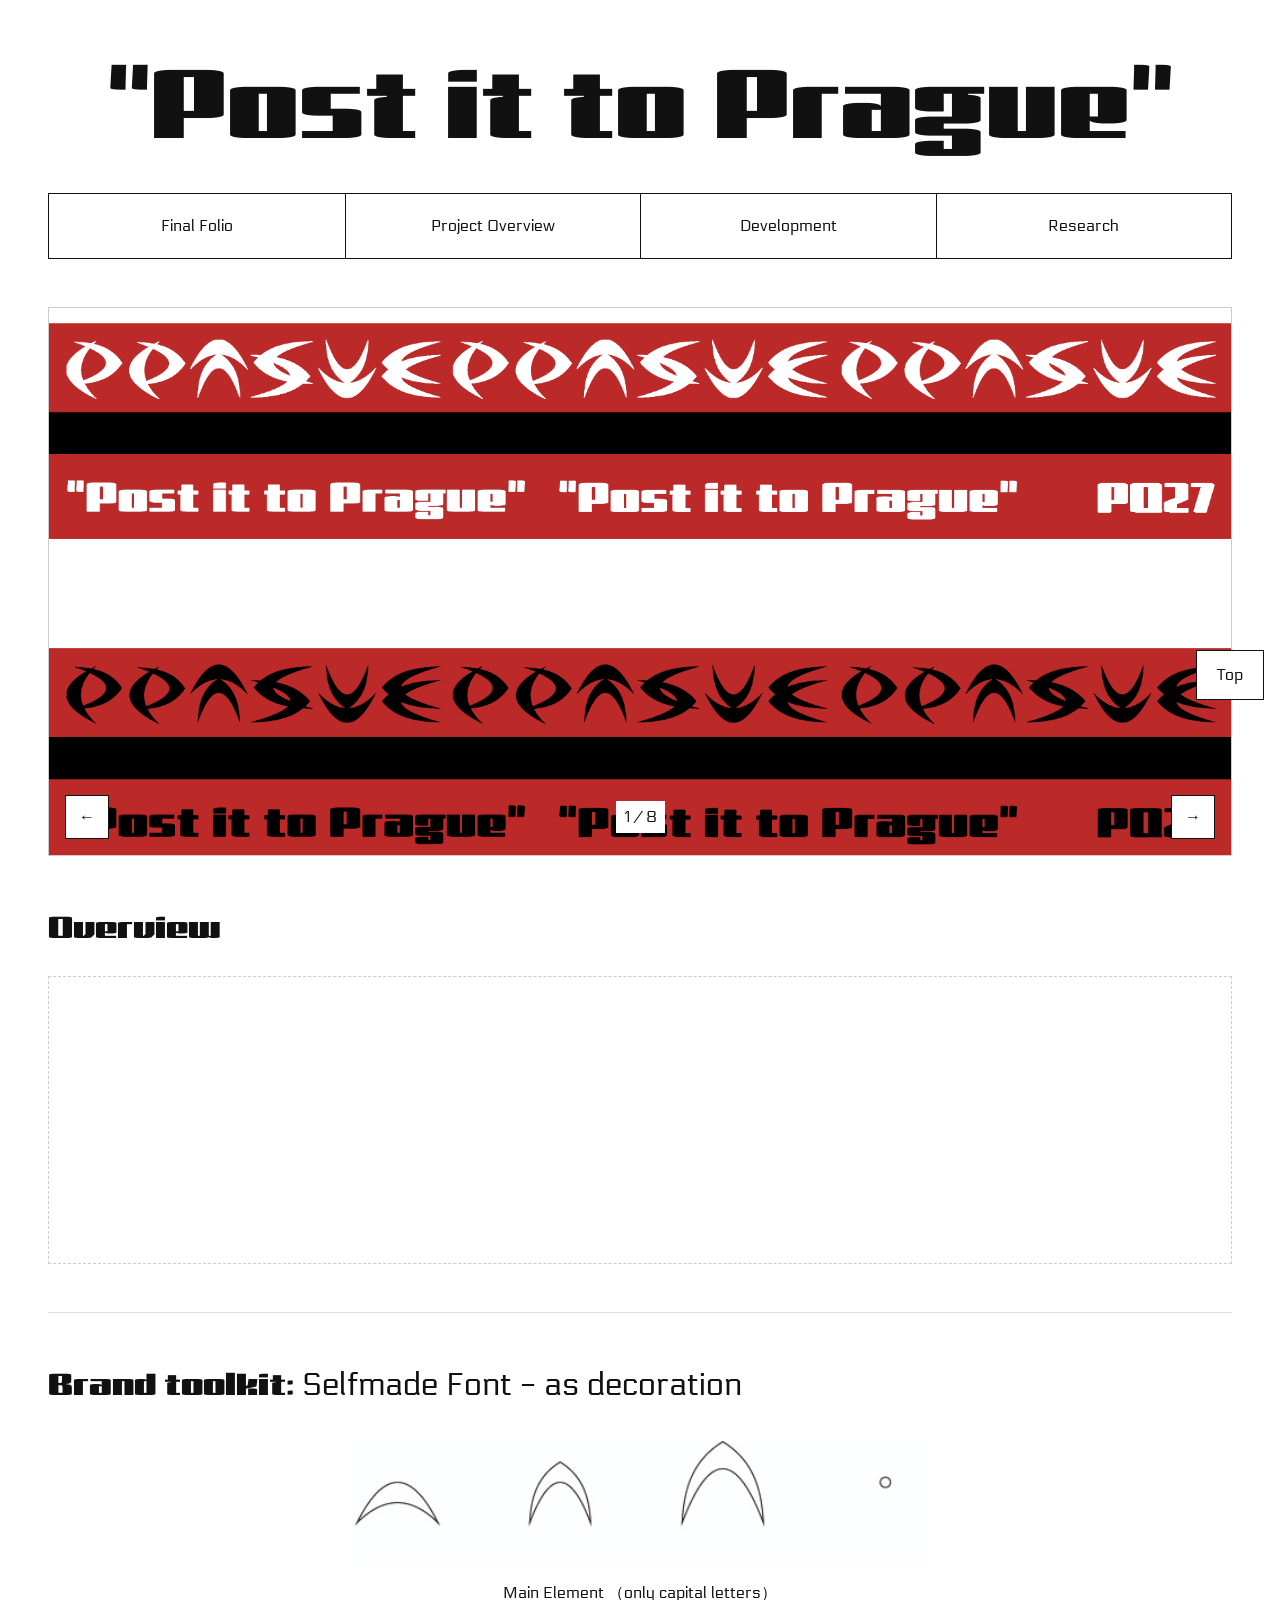
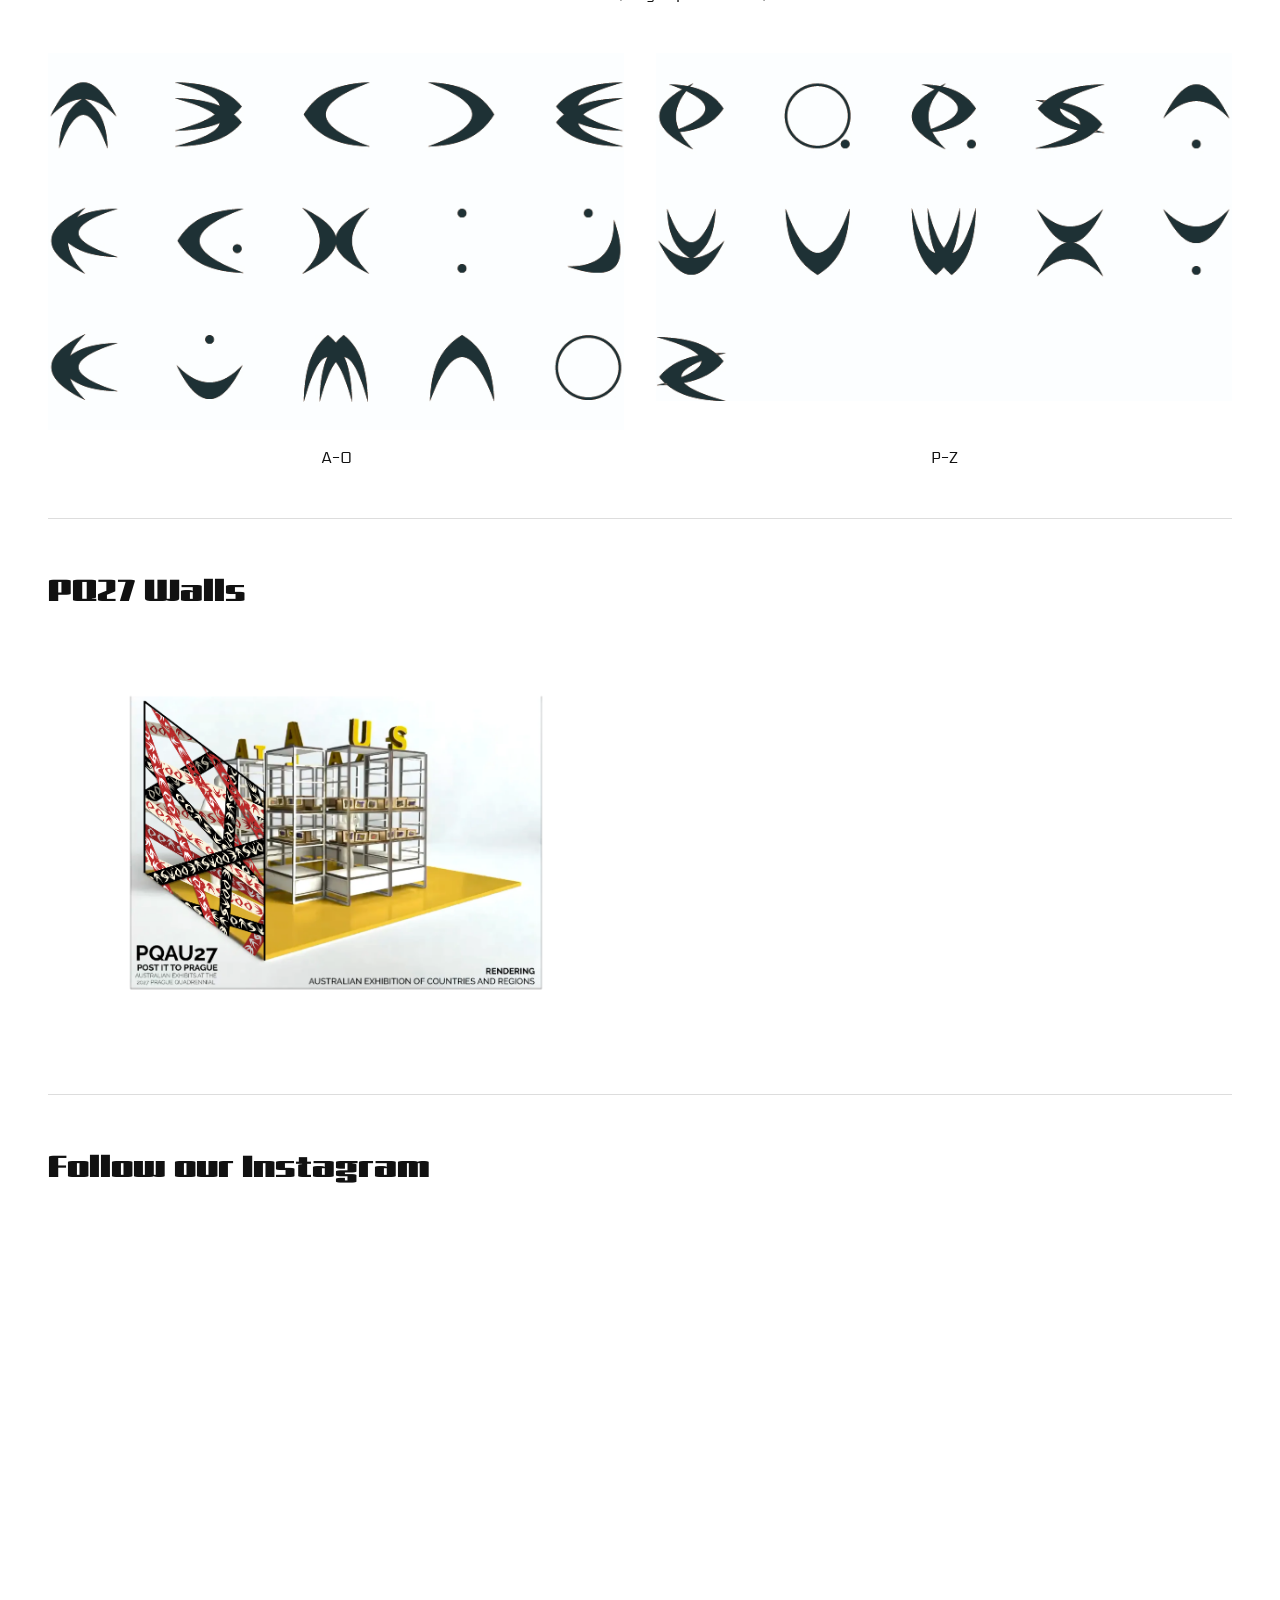
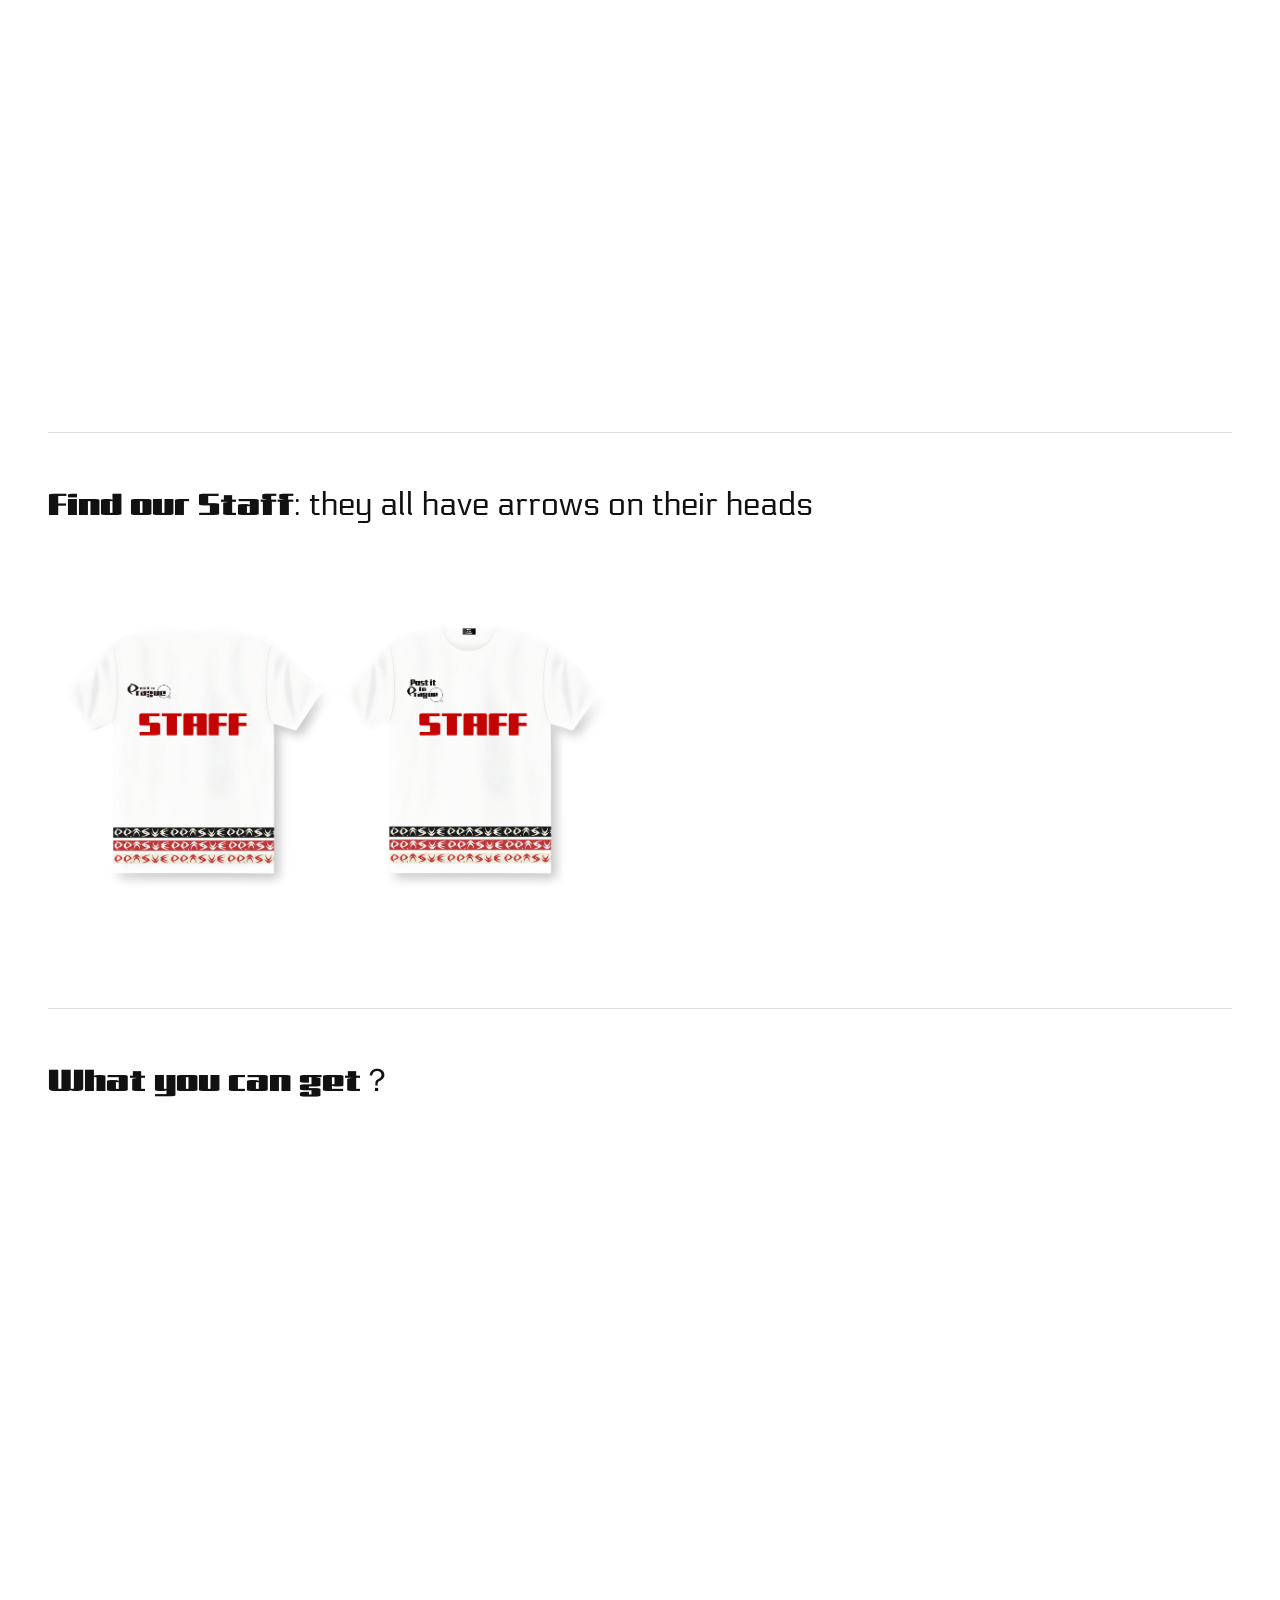
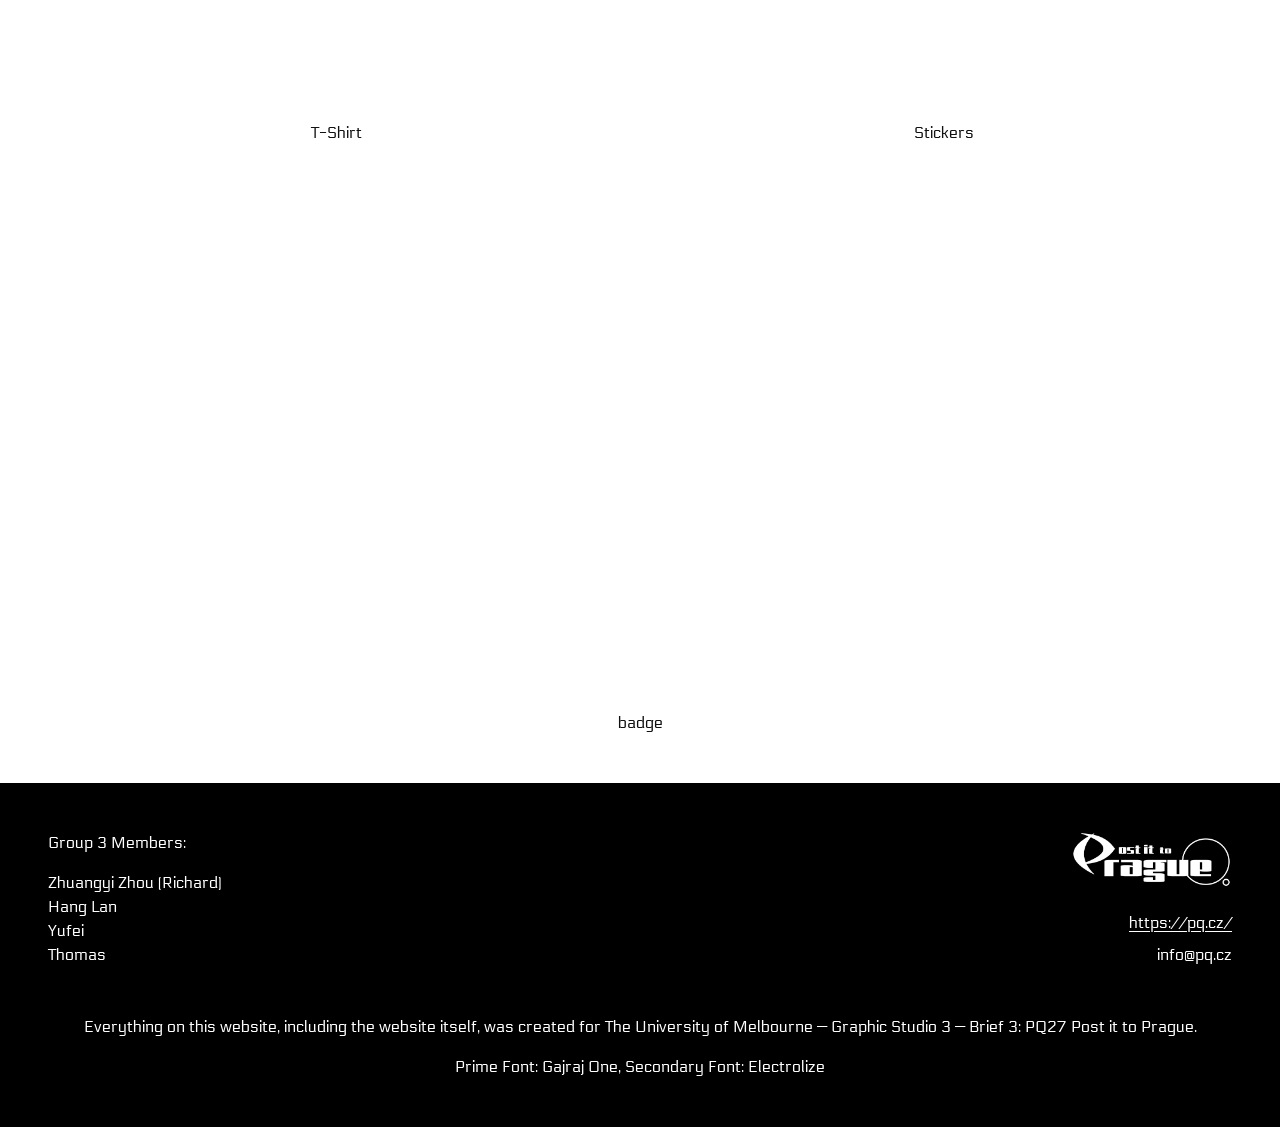
==== commit 7d192da0: "Add centered badge artwork below merchandise" ====
--- a/index.html
+++ b/index.html
@@ -7,7 +7,7 @@
   <link rel="preconnect" href="https://fonts.googleapis.com">
   <link rel="preconnect" href="https://fonts.gstatic.com" crossorigin>
   <link href="https://fonts.googleapis.com/css2?family=Electrolize&family=Gajraj+One&display=swap" rel="stylesheet">
-  <link rel="stylesheet" href="./style.css?v=merch-1">
+  <link rel="stylesheet" href="./style.css?v=badge-stickers-2">
   <script src="./script.js?v=instagram-zoom-1" defer></script>
 </head>
 <body id="top">
@@ -97,10 +97,14 @@
           <figcaption>T-Shirt</figcaption>
         </figure>
         <figure>
-          <button type="button" class="home-image" aria-label="Enlarge Stickers"><img src="./assets/merch/stickerscombin1.png" alt="PQ27 sticker pack" loading="lazy" decoding="async"></button>
+          <button type="button" class="home-image merch-stickers" aria-label="Enlarge Stickers"><img src="./assets/merch/stickerscombin1.png" alt="PQ27 sticker pack" loading="lazy" decoding="async"></button>
           <figcaption>Stickers</figcaption>
         </figure>
       </div>
+      <figure class="merch-badge">
+        <button type="button" class="home-image badge-crop" aria-label="Enlarge badge"><img src="./assets/development/Badgemockup1.png" alt="PQ27 badge front and back" loading="lazy" decoding="async"></button>
+        <figcaption>badge</figcaption>
+      </figure>
     </section>
   </main>
   <footer class="site-footer">
--- a/style.css
+++ b/style.css
@@ -632,3 +632,37 @@
   margin-top: 1rem;
   text-align: center;
 }
+
+/* Fill the sticker column while clipping only the surplus lower canvas. */
+.merch-stickers {
+  position: relative;
+  overflow: hidden;
+}
+.merch-images .merch-stickers img {
+  position: absolute;
+  top: 0;
+  left: 0;
+  width: 100%;
+  height: auto;
+}
+.merch-badge {
+  width: 100%;
+  margin: 2rem auto 0;
+}
+.badge-crop {
+  position: relative;
+  overflow: hidden;
+  aspect-ratio: 4000 / 1750;
+}
+.badge-crop img {
+  position: absolute;
+  display: block;
+  top: 0;
+  left: 0;
+  width: 100%;
+  height: auto;
+}
+.merch-badge figcaption {
+  margin-top: 1rem;
+  text-align: center;
+}
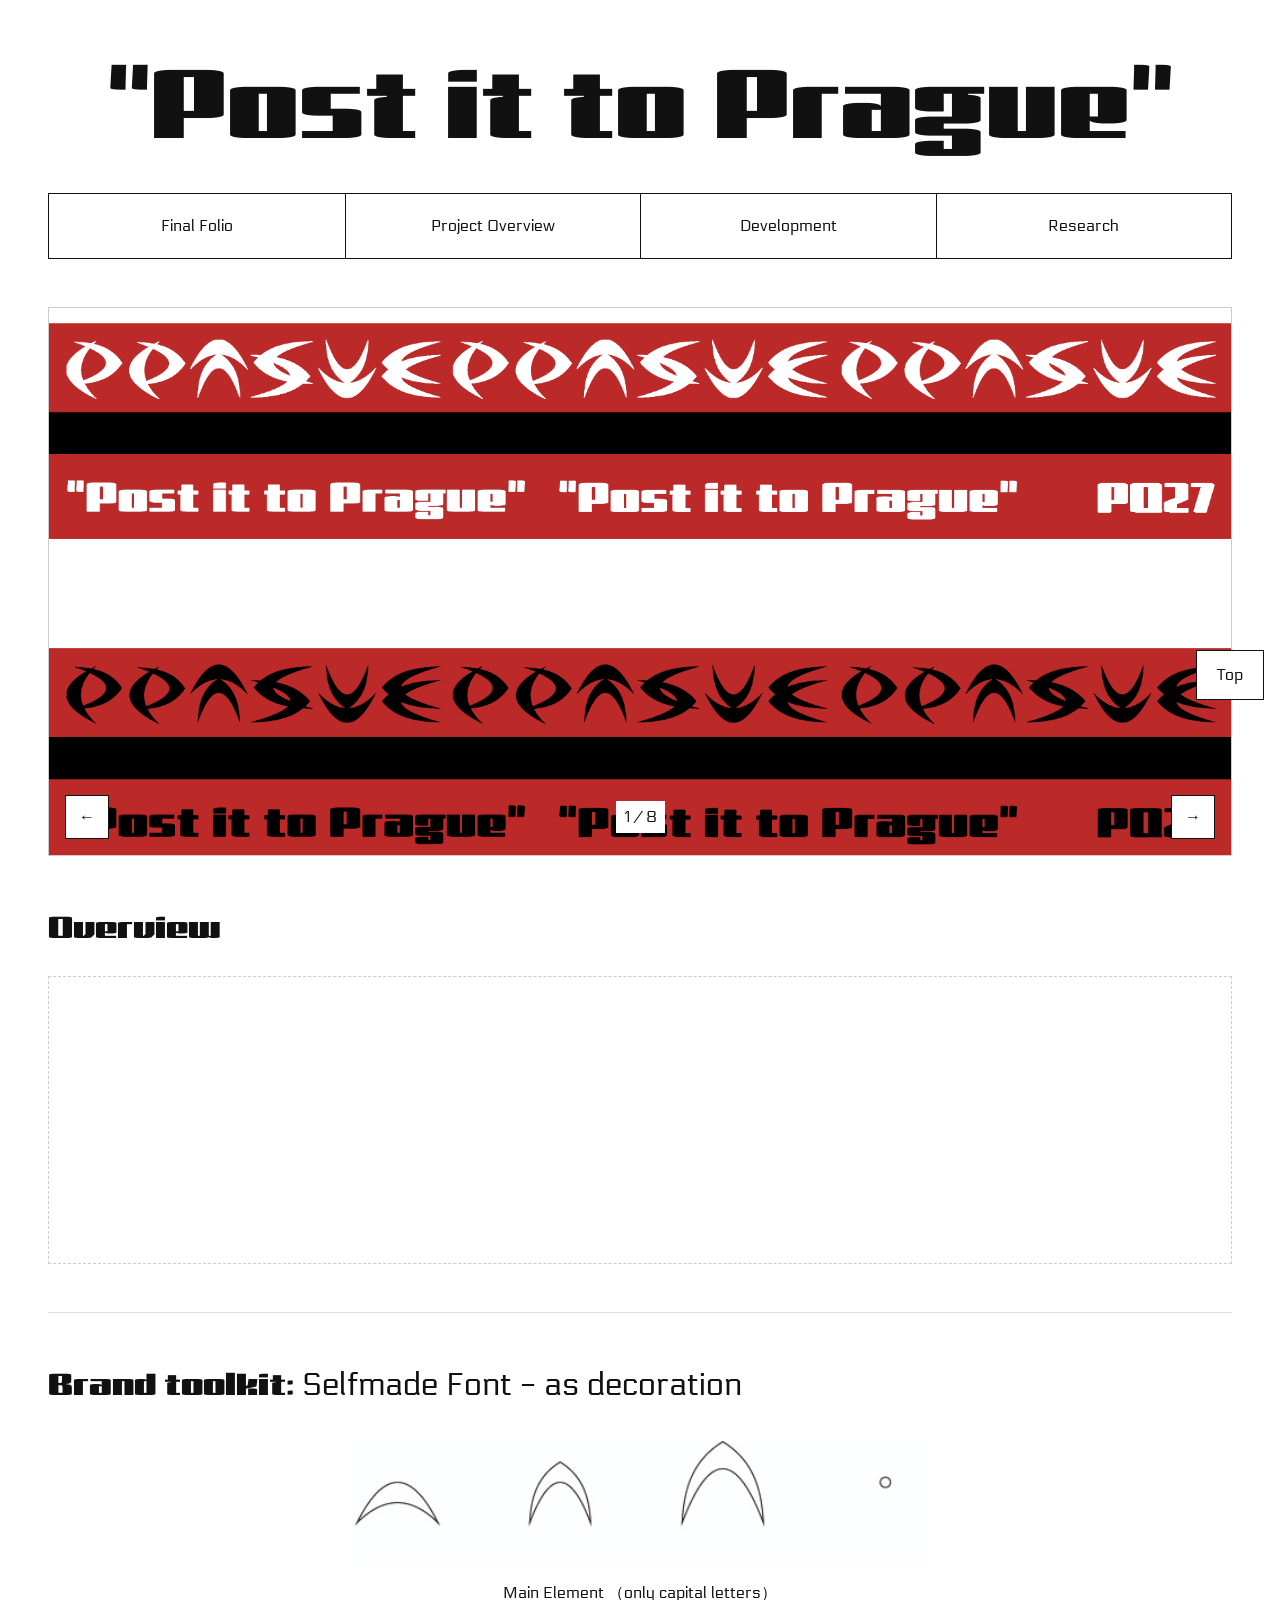
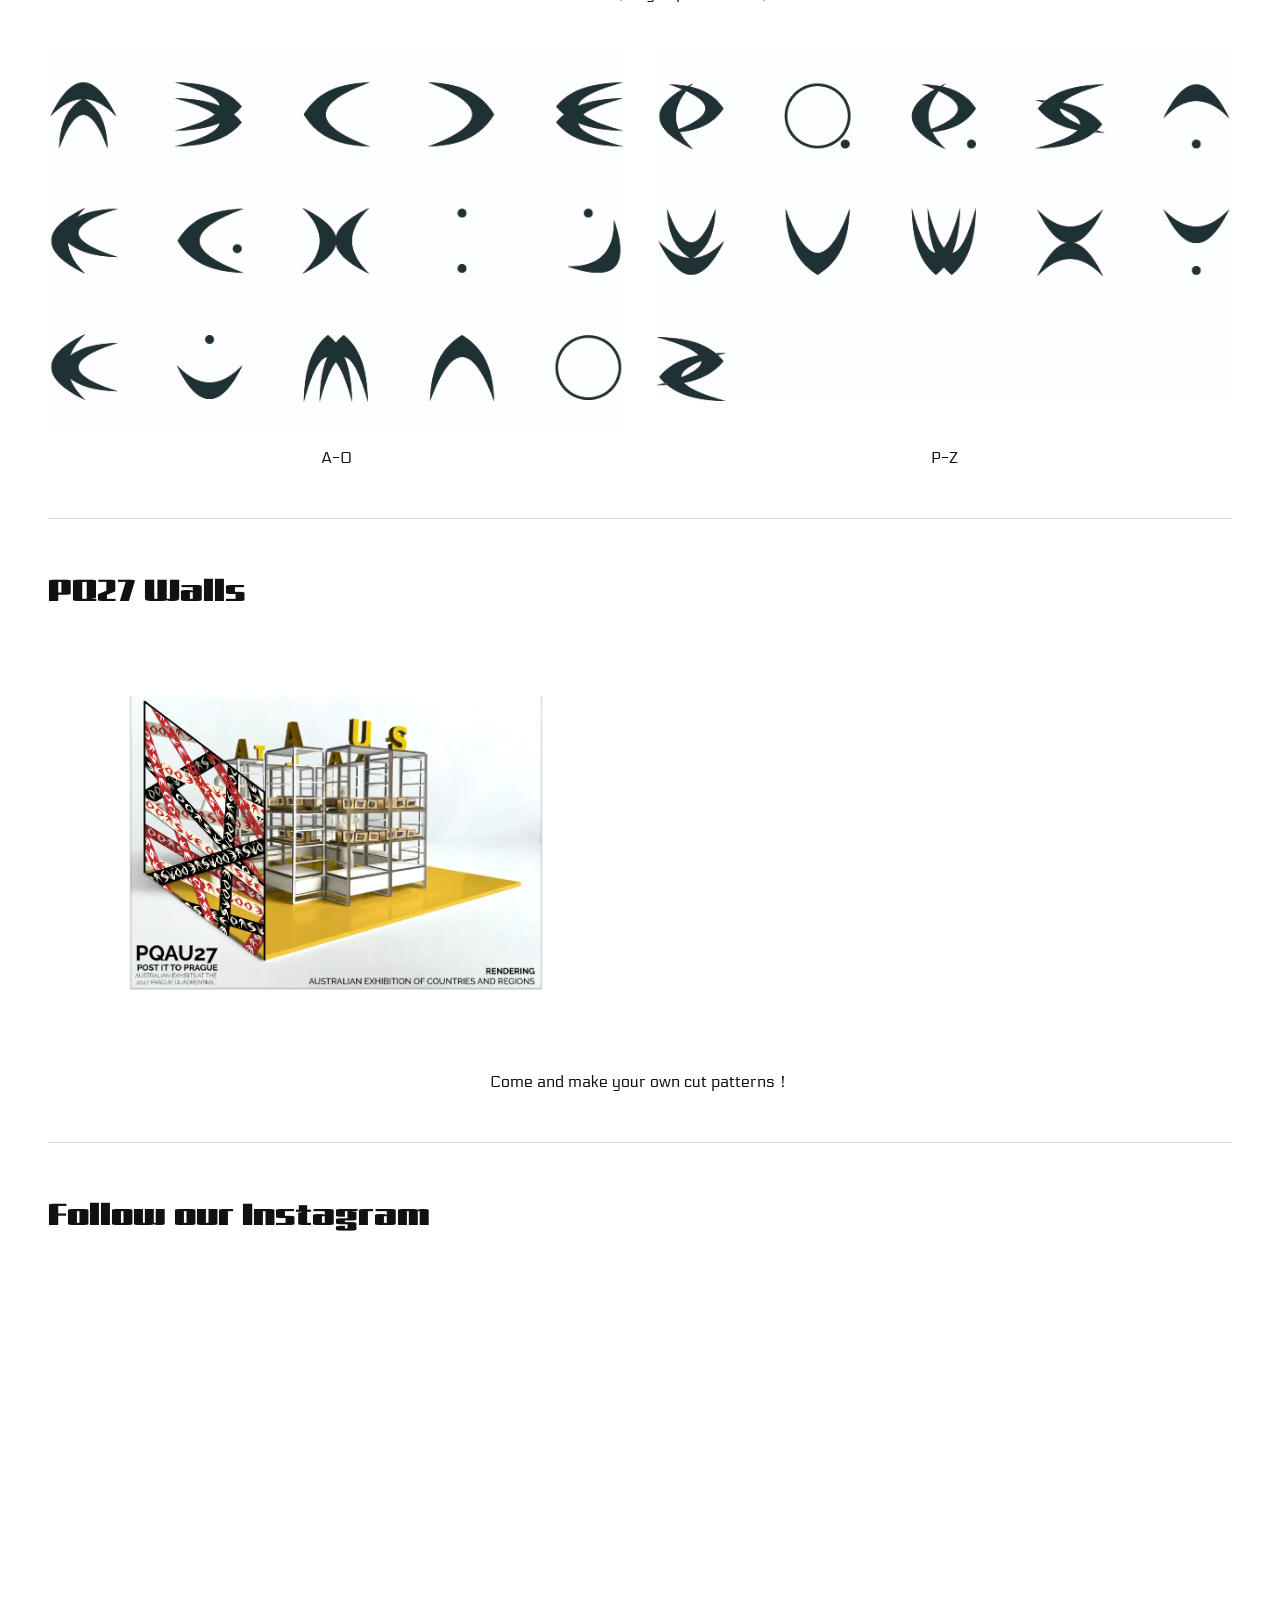
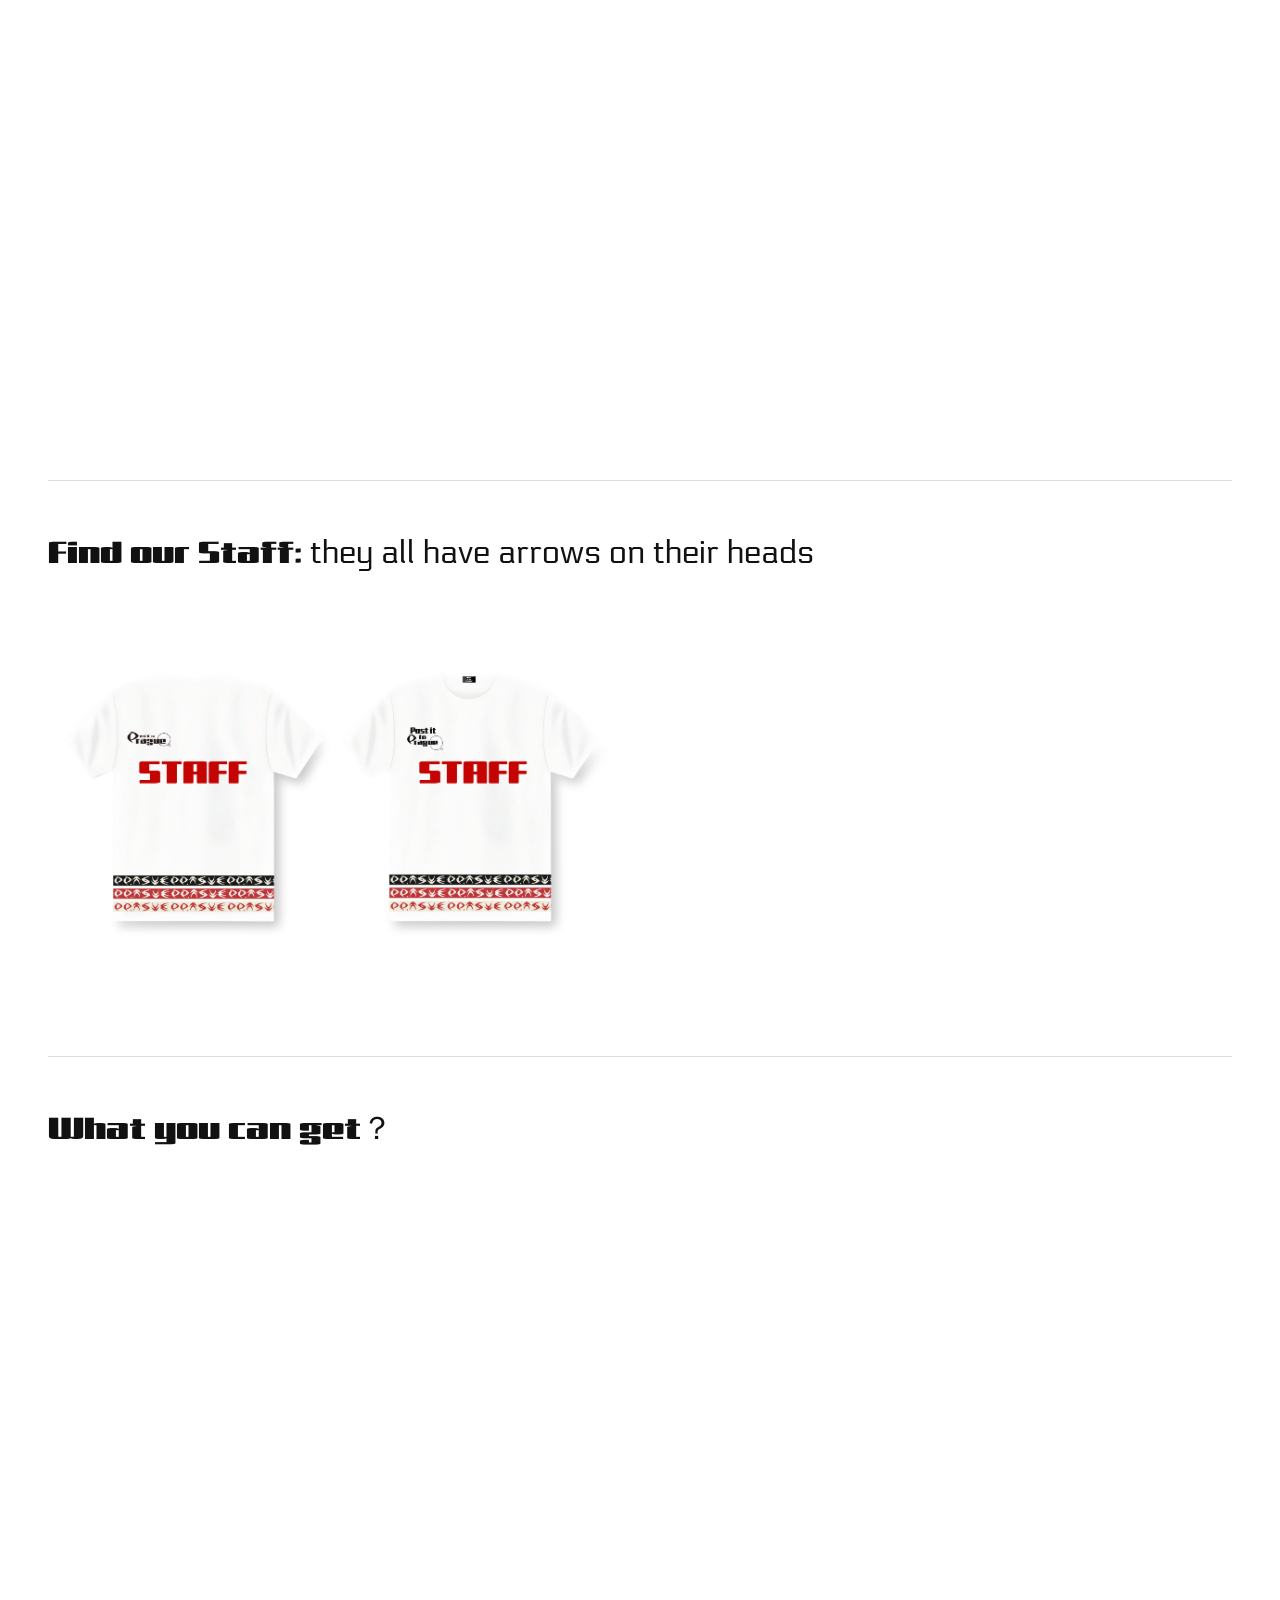
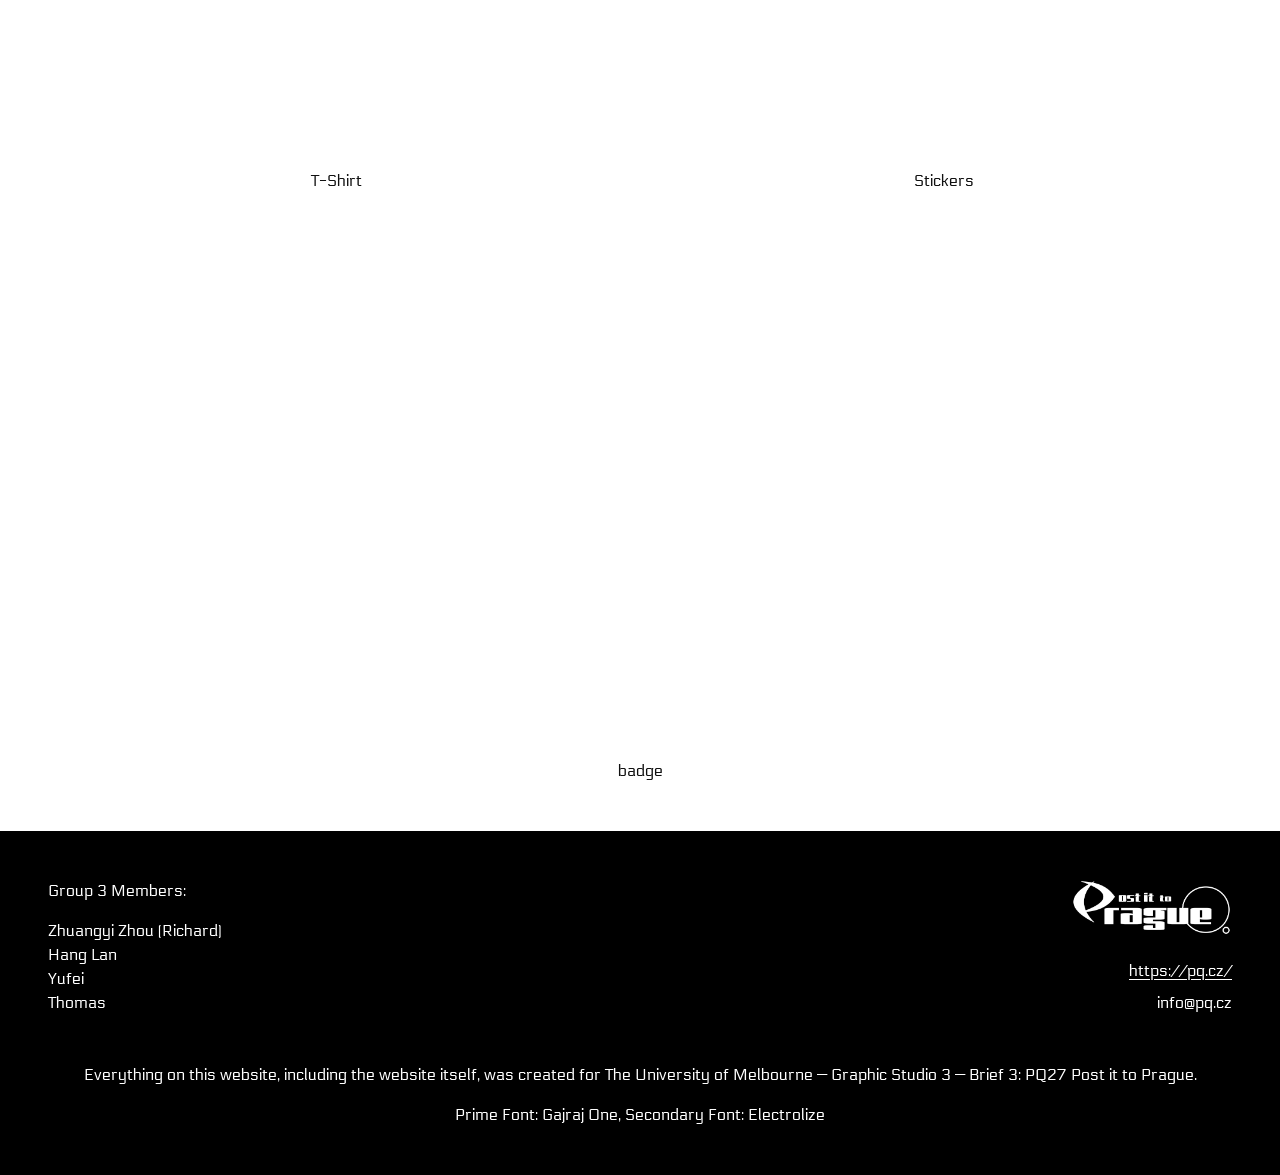
==== commit 2df76983: "Use primary font for Staff colon and add centered PQ27 Walls invitation" ====
--- a/index.html
+++ b/index.html
@@ -66,6 +66,7 @@
         <button type="button" class="home-image" aria-label="Enlarge PQ27 wall design"><img src="./assets/walls/PQwalls.png" alt="PQ27 exhibition wall design, first view" width="4961" height="3508" loading="lazy" decoding="async"></button>
         <button type="button" class="home-image" aria-label="Enlarge PQ27 wall design"><img src="./assets/walls/Pqwalls2.png" alt="PQ27 exhibition wall design, second view" width="4961" height="3508" loading="lazy" decoding="async"></button>
       </div>
+      <p style="margin: 1.5rem 0 0; text-align: center;">Come and make your own cut patterns！</p>
     </section>
     <section id="instagram" aria-labelledby="instagram-title">
       <h2 id="instagram-title">Follow our Instagram</h2>
@@ -83,7 +84,7 @@
       </div>
     </section>
     <section id="find-our-staff" aria-labelledby="staff-title">
-      <h2 id="staff-title"><span class="brand-title">Find our Staff</span><span class="brand-description">: they all have arrows on their heads</span></h2>
+      <h2 id="staff-title"><span class="brand-title">Find our Staff:</span><span class="brand-description"> they all have arrows on their heads</span></h2>
       <div class="staff-images">
         <button type="button" class="home-image" aria-label="Enlarge staff T-shirt designs"><img src="./assets/staff/TshirtStaff1.png" alt="Staff T-shirt designs" width="4961" height="3508" loading="lazy" decoding="async"></button>
         <button type="button" class="home-image" aria-label="Enlarge staff outfit mockup"><img src="./assets/staff/TshirtStaffmockup1.png" alt="Staff outfit with an arrow above the cap" width="4961" height="3508" loading="lazy" decoding="async"></button>
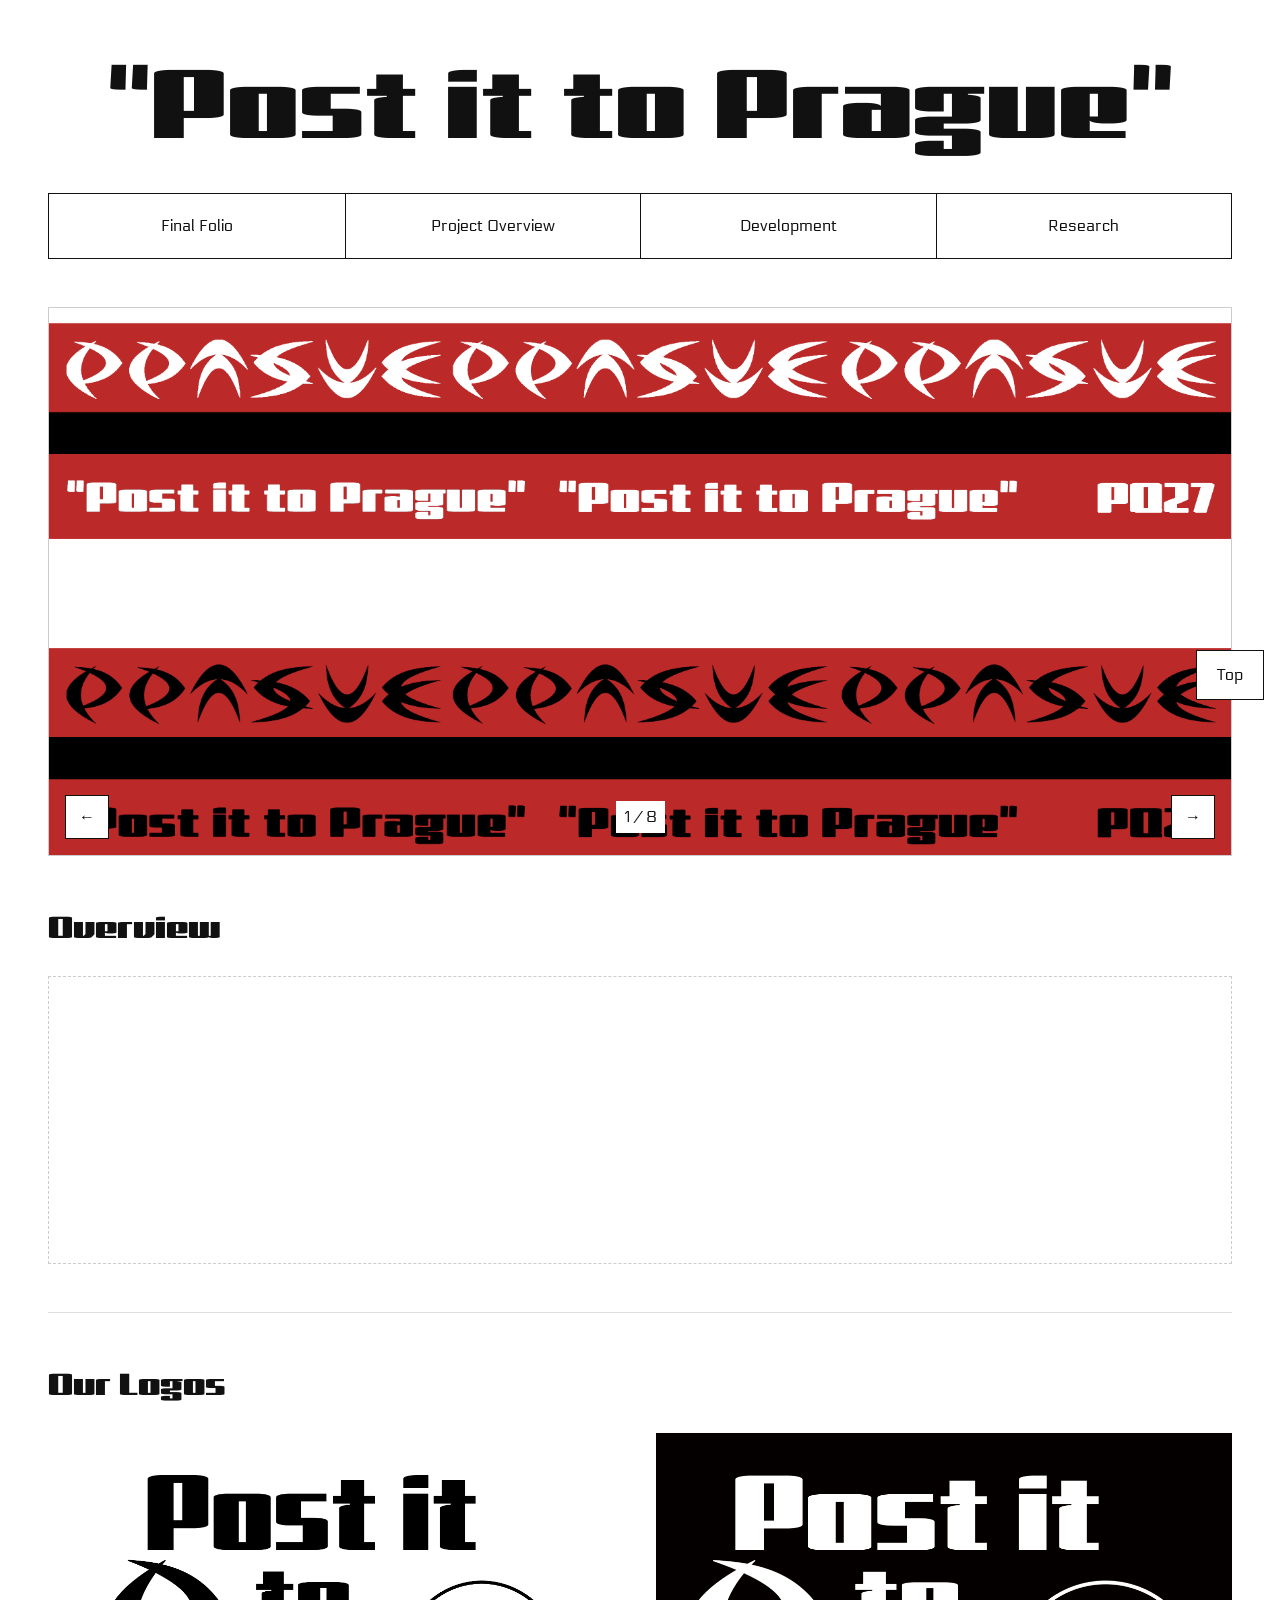
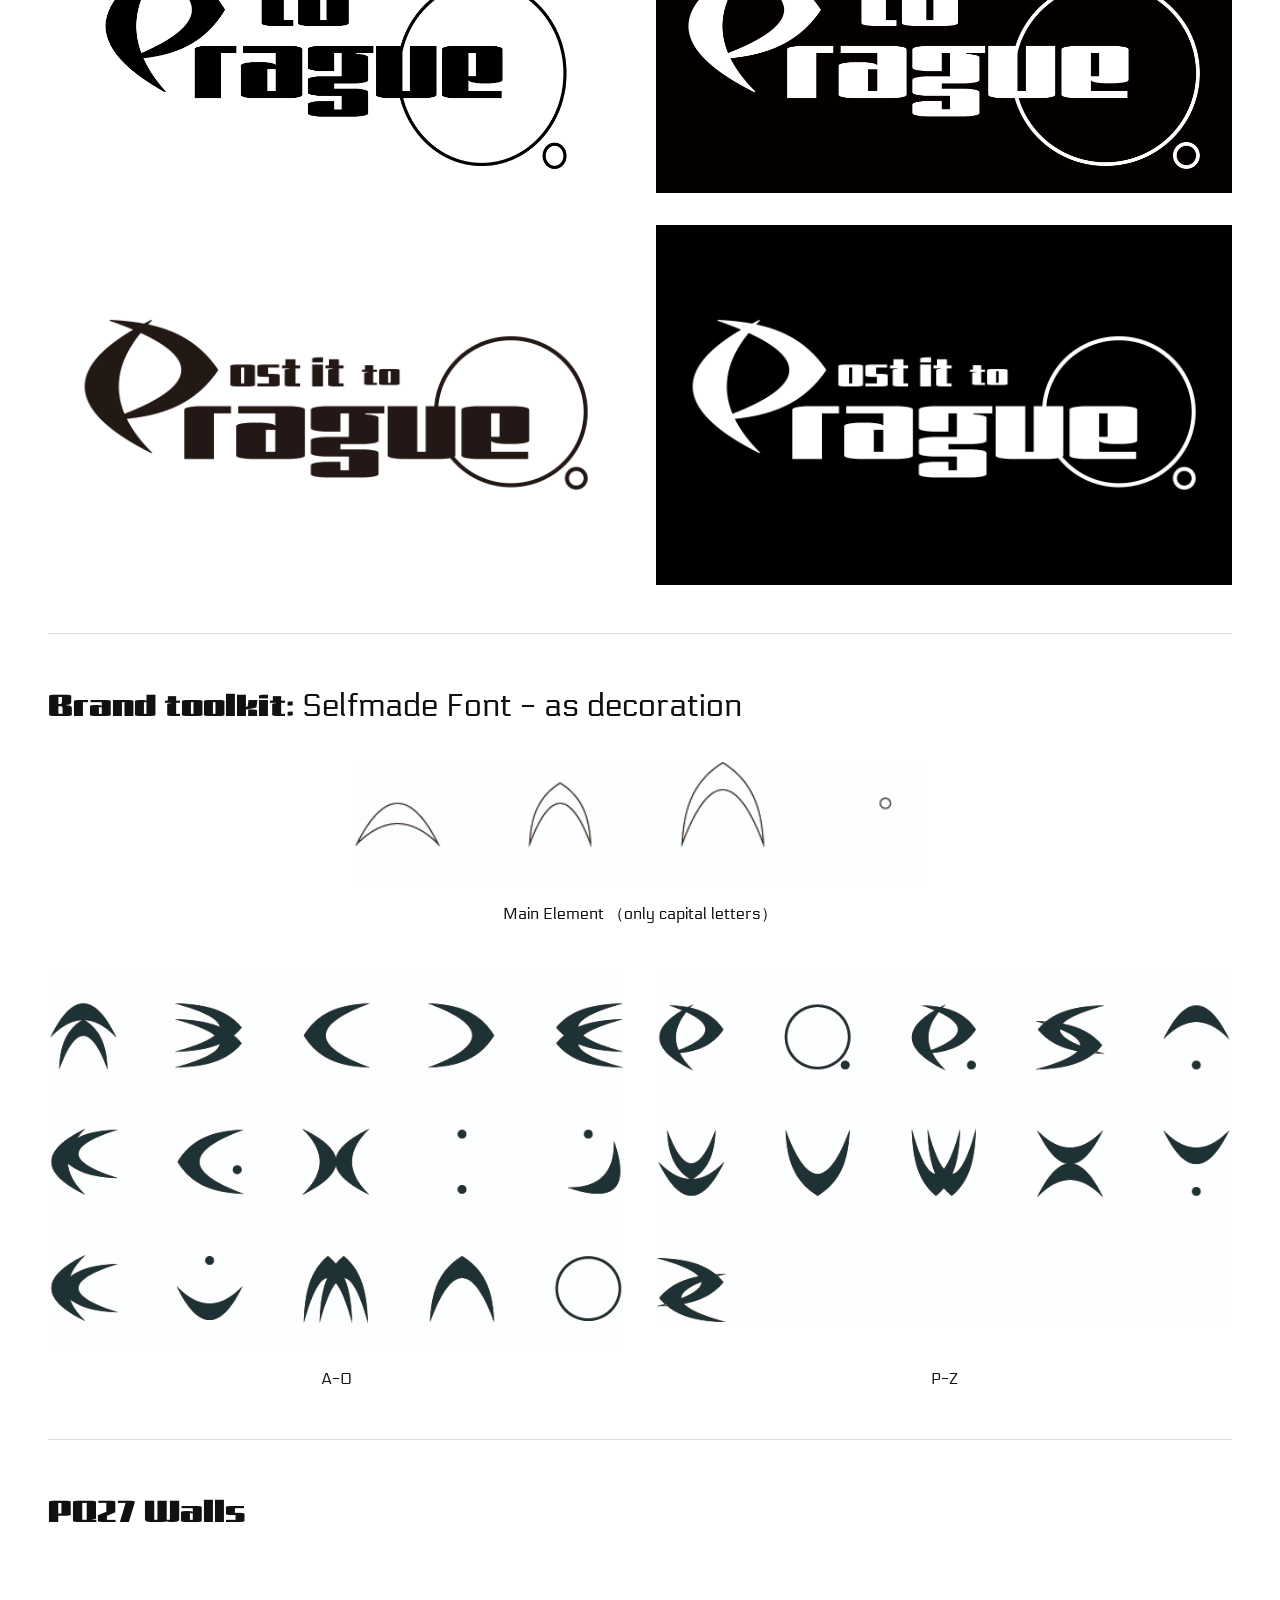
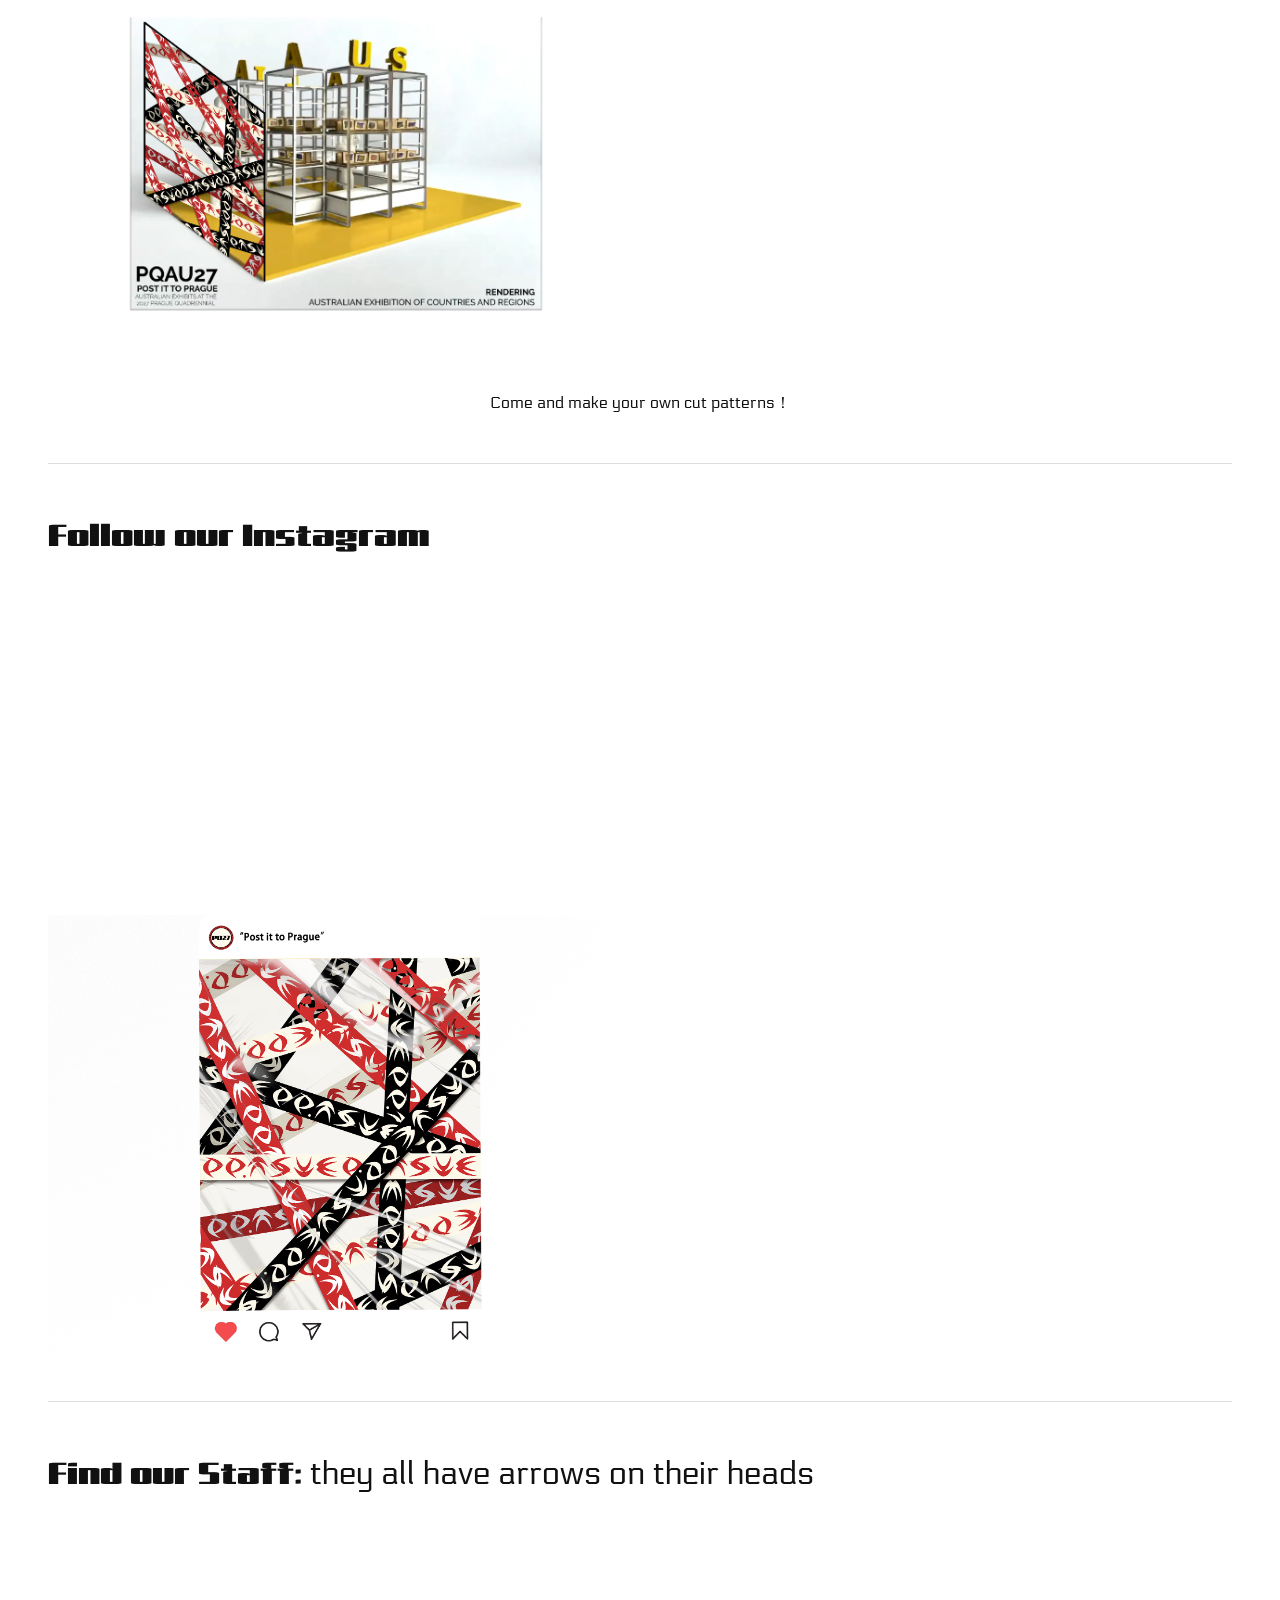
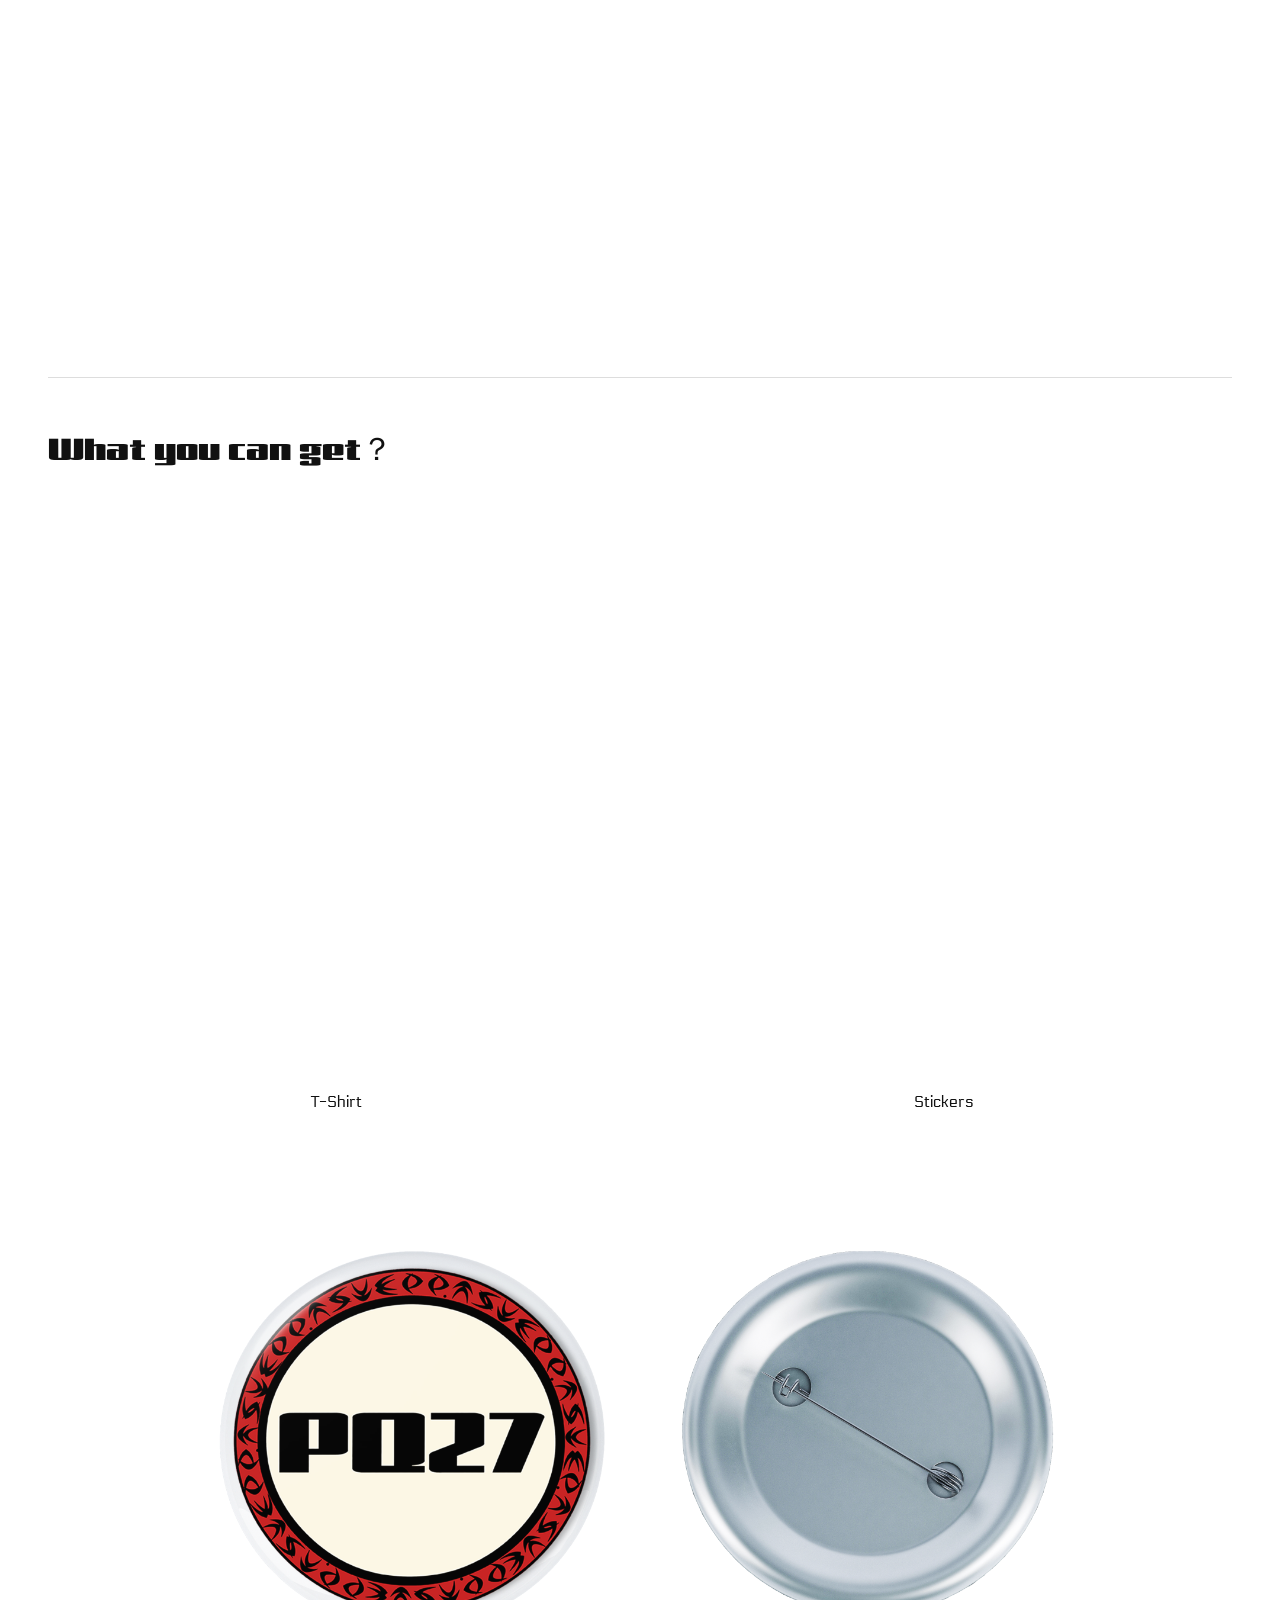
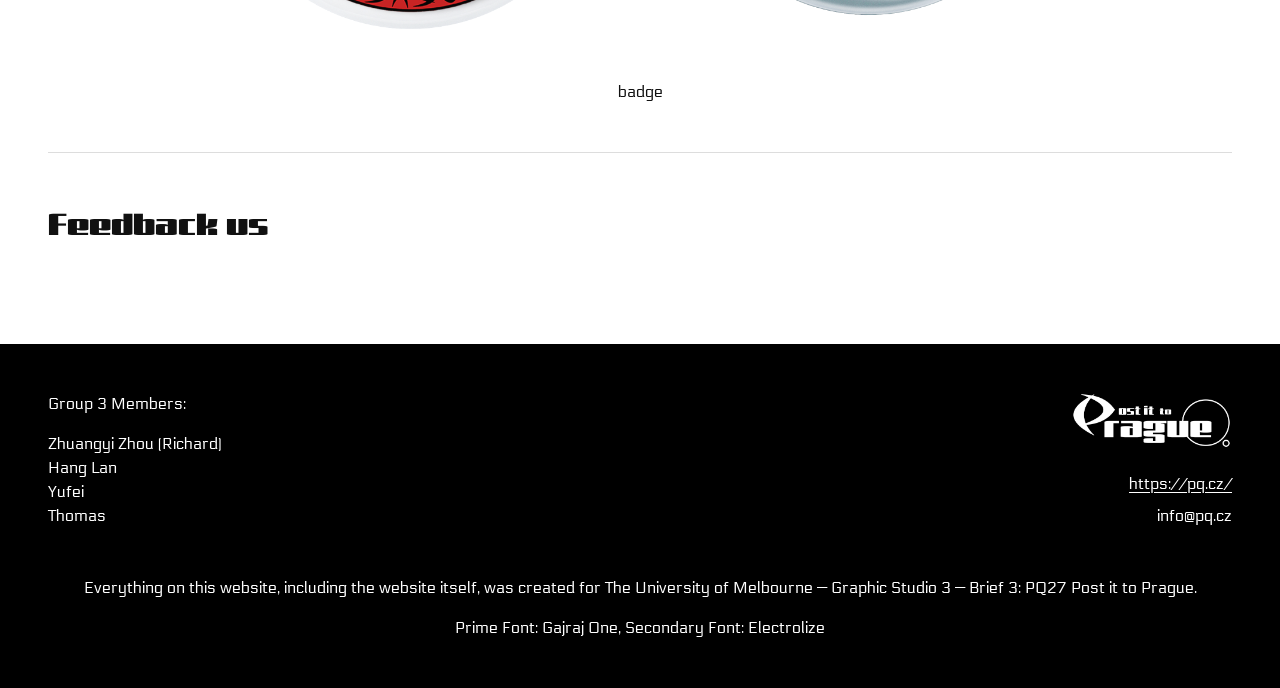
==== commit a748d55d: "Fix Instagram thumbnail loading and add Logos and Feedback sections" ====
--- a/index.html
+++ b/index.html
@@ -7,7 +7,7 @@
   <link rel="preconnect" href="https://fonts.googleapis.com">
   <link rel="preconnect" href="https://fonts.gstatic.com" crossorigin>
   <link href="https://fonts.googleapis.com/css2?family=Electrolize&family=Gajraj+One&display=swap" rel="stylesheet">
-  <link rel="stylesheet" href="./style.css?v=badge-stickers-2">
+  <link rel="stylesheet" href="./style.css?v=logos-fix-1">
   <script src="./script.js?v=instagram-zoom-1" defer></script>
 </head>
 <body id="top">
@@ -43,6 +43,15 @@
       <h2 id="overview-title">Overview</h2>
       <div class="content-placeholder" aria-hidden="true"><!-- Project overview content will be added here. --></div>
     </section>
+    <section id="our-logos" aria-labelledby="logos-title">
+      <h2 id="logos-title" class="brand-title">Our Logos</h2>
+      <div class="logos-grid">
+        <button type="button" class="home-image logo-panel logo-stacked-black" aria-label="Enlarge Stacked black logo"><img src="./assets/logos/stacked-black.png" alt="Stacked black logo" loading="eager"></button>
+        <button type="button" class="home-image logo-panel logo-stacked-white" aria-label="Enlarge Stacked white logo"><img src="./assets/gallery/fnalbiglogo1.png" alt="Stacked white logo" loading="eager"></button>
+        <button type="button" class="home-image logo-panel logo-horizontal" aria-label="Enlarge Horizontal black logo"><img src="./assets/logos/horizontal-black.png" alt="Horizontal black logo" loading="eager"></button>
+        <button type="button" class="home-image logo-panel logo-horizontal logo-dark" aria-label="Enlarge Horizontal white logo"><img src="./assets/logos/horizontal-white.png" alt="Horizontal white logo" loading="eager"></button>
+      </div>
+    </section>
     <section id="brand-toolkit" aria-labelledby="brand-toolkit-title">
       <h2 id="brand-toolkit-title"><span class="brand-title">Brand toolkit:</span><span class="brand-description"> Selfmade Font - as decoration</span></h2>
       <figure class="brand-main-element">
@@ -71,9 +80,9 @@
     <section id="instagram" aria-labelledby="instagram-title">
       <h2 id="instagram-title">Follow our Instagram</h2>
       <div class="instagram-six">
-        <button type="button" class="home-image instagram-cropped" aria-label="Enlarge Instagram mockup 1"><img src="./assets/instagram/Instagram1mockup1.png" alt="Instagram mockup 1" loading="lazy" decoding="async"></button>
-        <button type="button" class="home-image instagram-cropped" aria-label="Enlarge Instagram mockup 2"><img src="./assets/instagram/Instagram1mockup2.png" alt="Instagram mockup 2" loading="lazy" decoding="async"></button>
-        <button type="button" class="home-image instagram-cropped" aria-label="Enlarge Instagram mockup 3"><img src="./assets/instagram/Instagram1mockup3.png" alt="Instagram mockup 3" loading="lazy" decoding="async"></button>
+        <button type="button" class="home-image instagram-cropped" aria-label="Enlarge Instagram mockup 1"><span class="instagram-crop-window"><img src="./assets/instagram/Instagram1mockup1.png" alt="Instagram mockup 1" loading="eager" width="3000" height="1964" decoding="async"></span></button>
+        <button type="button" class="home-image instagram-cropped" aria-label="Enlarge Instagram mockup 2"><span class="instagram-crop-window"><img src="./assets/instagram/Instagram1mockup2.png" alt="Instagram mockup 2" loading="eager" width="3000" height="1964" decoding="async"></span></button>
+        <button type="button" class="home-image instagram-cropped" aria-label="Enlarge Instagram mockup 3"><span class="instagram-crop-window"><img src="./assets/instagram/Instagram1mockup3.png" alt="Instagram mockup 3" loading="eager" width="3000" height="1964" decoding="async"></span></button>
         <button type="button" class="home-image instagram-poster" aria-label="Enlarge Prague poster 1"><img src="./assets/instagram/Poster1.png" alt="Prague poster 1" loading="lazy" decoding="async"></button>
         <button type="button" class="home-image instagram-poster" aria-label="Enlarge Prague poster 2"><img src="./assets/instagram/Poster2.png" alt="Prague poster 2" loading="lazy" decoding="async"></button>
         <button type="button" class="home-image instagram-poster" aria-label="Enlarge Prague poster 3"><img src="./assets/instagram/Poster3.png" alt="Prague poster 3" loading="lazy" decoding="async"></button>
@@ -106,6 +115,9 @@
         <button type="button" class="home-image badge-crop" aria-label="Enlarge badge"><img src="./assets/development/Badgemockup1.png" alt="PQ27 badge front and back" loading="lazy" decoding="async"></button>
         <figcaption>badge</figcaption>
       </figure>
+    </section>
+    <section id="feedback-us" aria-labelledby="feedback-title">
+      <h2 id="feedback-title" class="brand-title">Feedback us</h2>
     </section>
   </main>
   <footer class="site-footer">
--- a/style.css
+++ b/style.css
@@ -666,3 +666,35 @@
   margin-top: 1rem;
   text-align: center;
 }
+
+/* A normal block establishes reliable crop bounds inside each button. */
+.instagram-cropped { aspect-ratio: auto; overflow: visible; }
+.instagram-crop-window {
+  display: block;
+  position: relative;
+  width: 100%;
+  aspect-ratio: 1015 / 1794;
+  overflow: hidden;
+}
+.logos-grid {
+  display: grid;
+  grid-template-columns: repeat(2, minmax(0, 1fr));
+  gap: 2rem;
+}
+.logo-panel {
+  position: relative;
+  aspect-ratio: 8 / 5;
+  overflow: hidden;
+}
+.logo-panel img {
+  position: absolute;
+  top: 50%;
+  left: 50%;
+  width: 147%;
+  max-width: none;
+  height: auto;
+  transform: translate(-50%, -50%);
+}
+.logo-stacked-black img { width: 80%; }
+.logo-stacked-white, .logo-dark { background: #000; }
+#feedback-us { min-height: 12rem; }
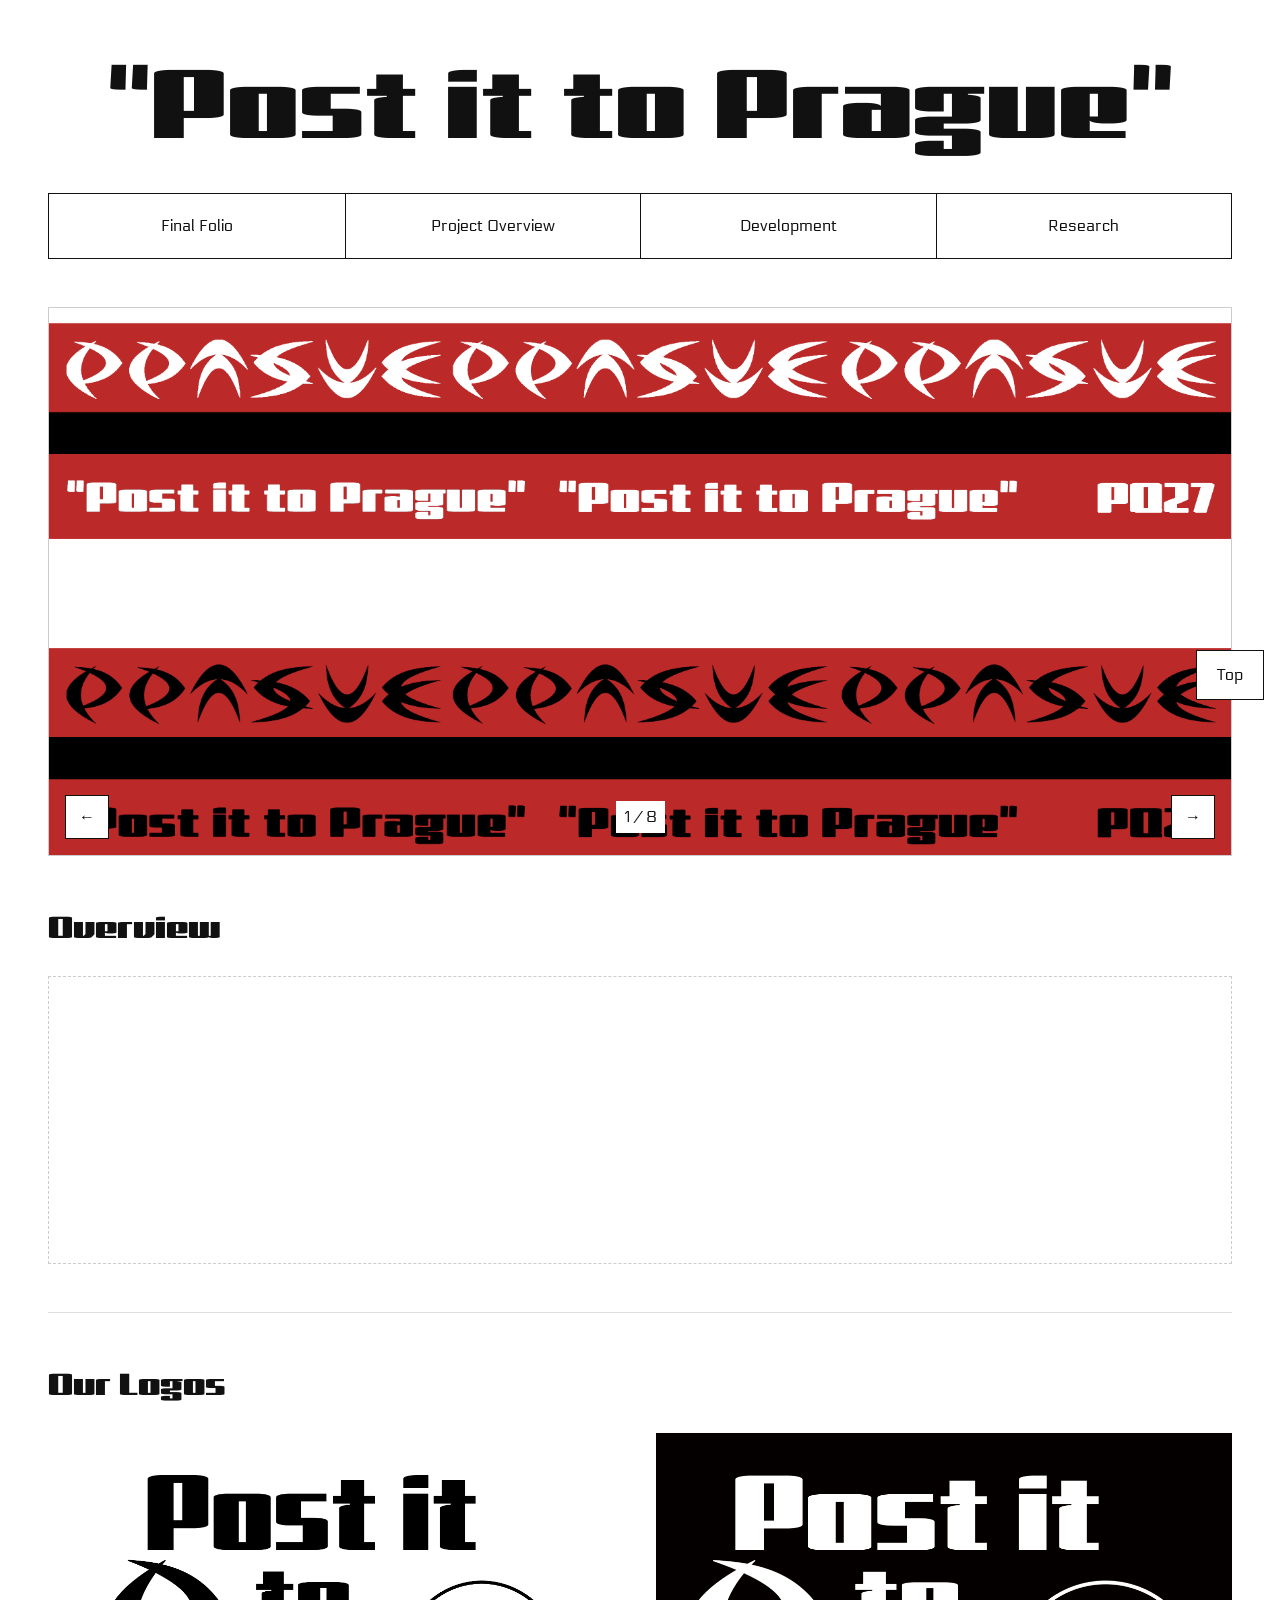
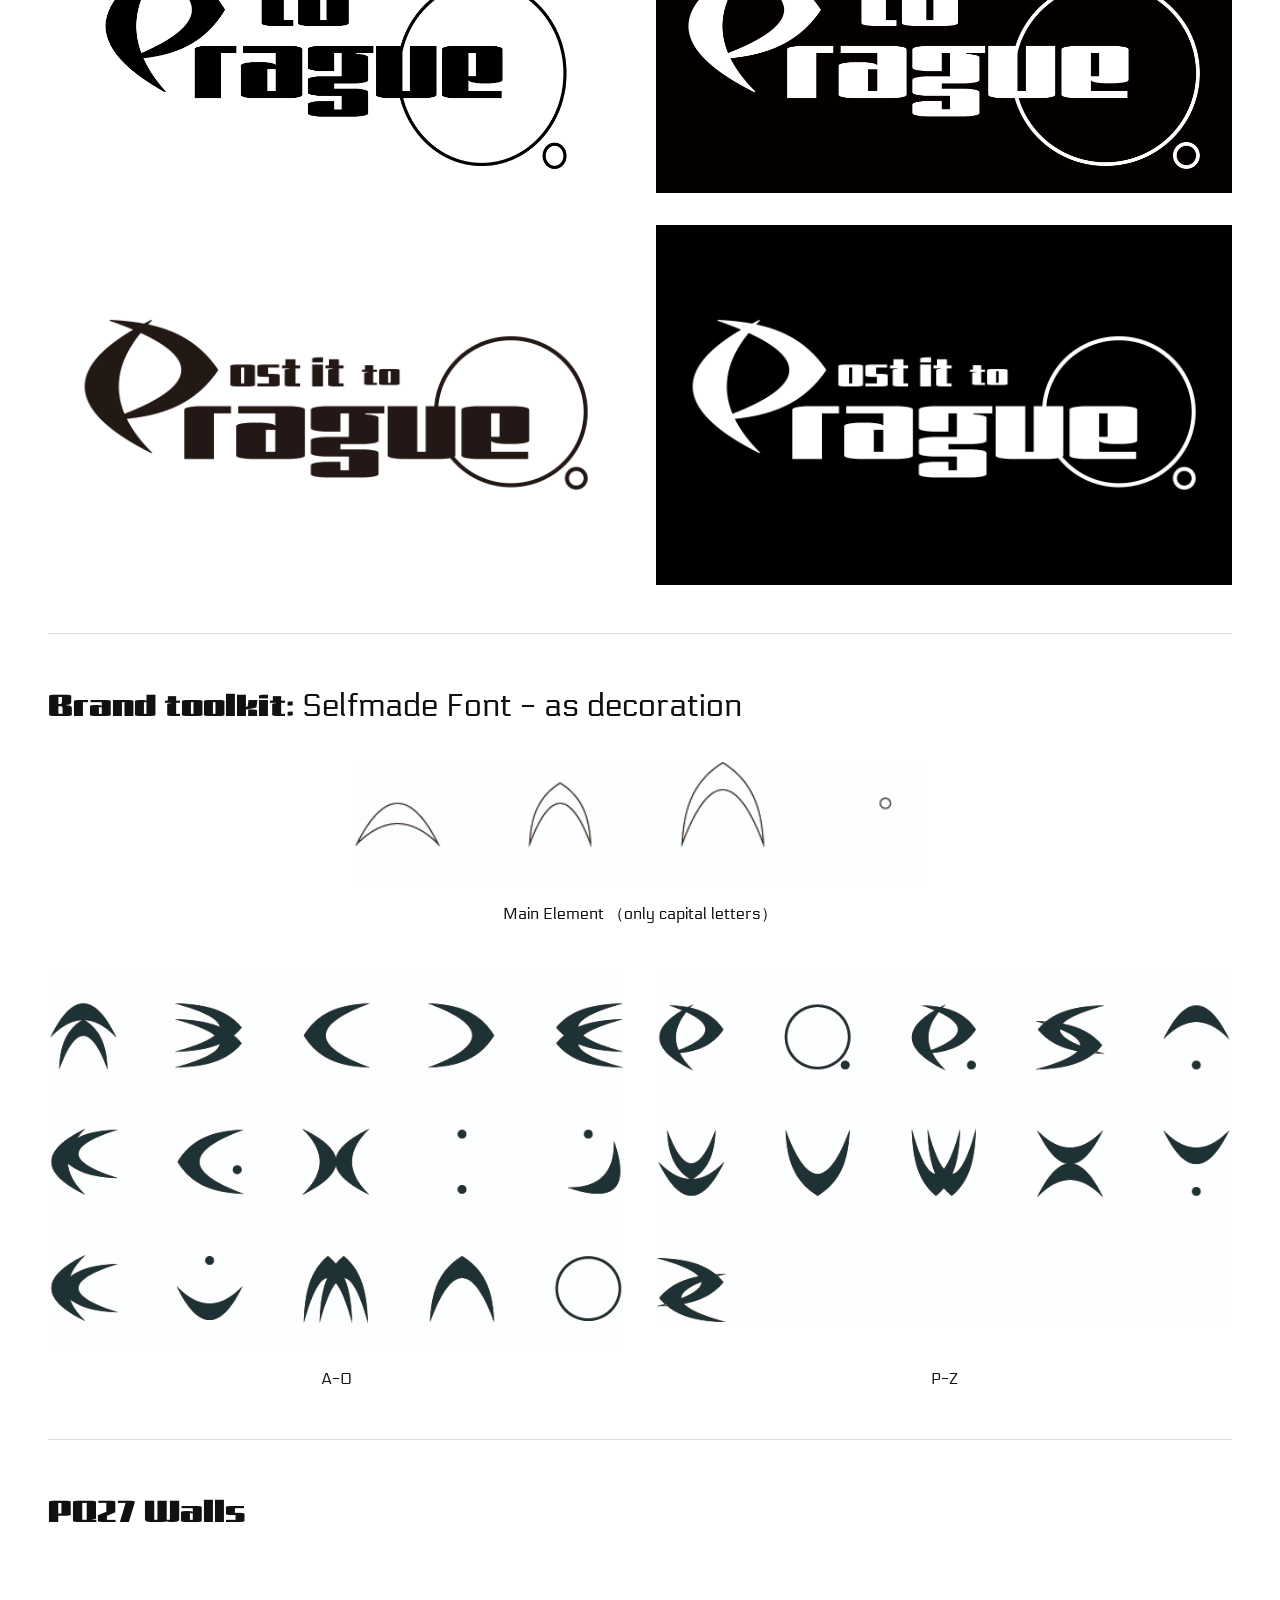
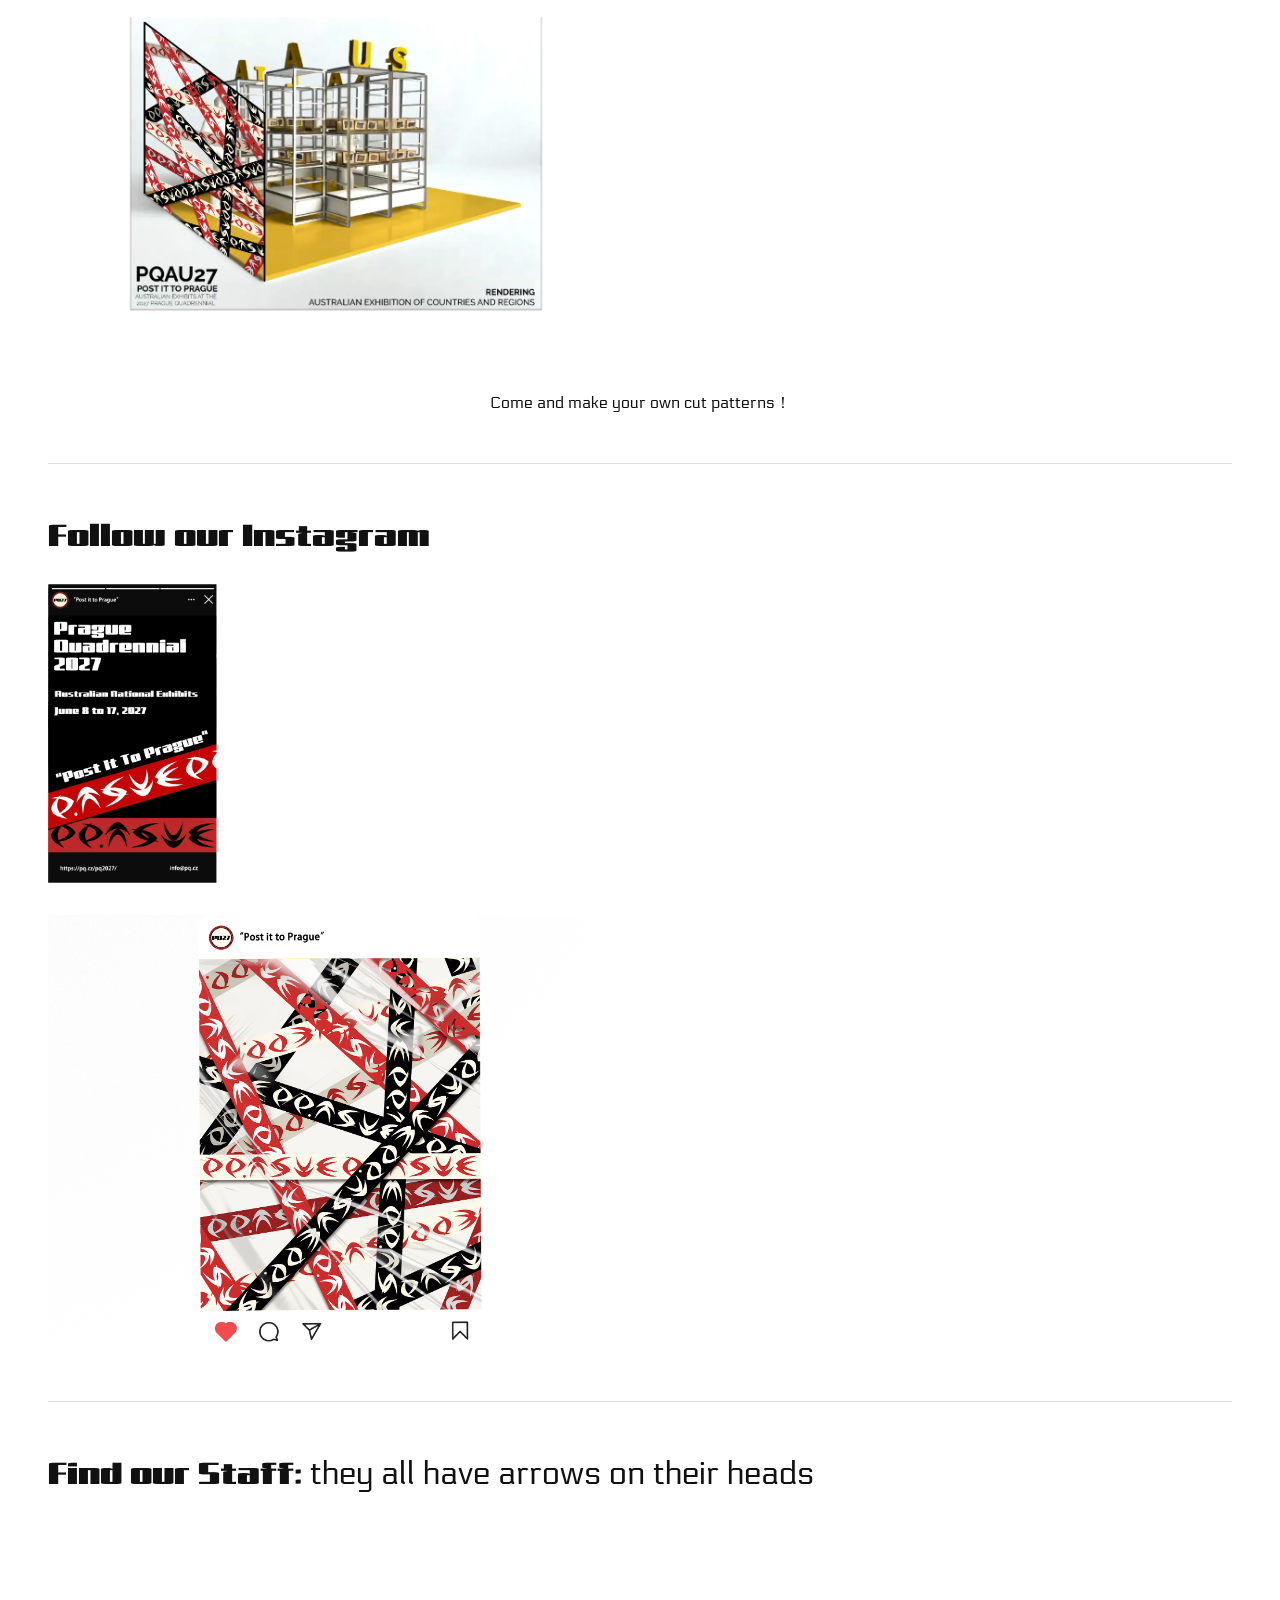
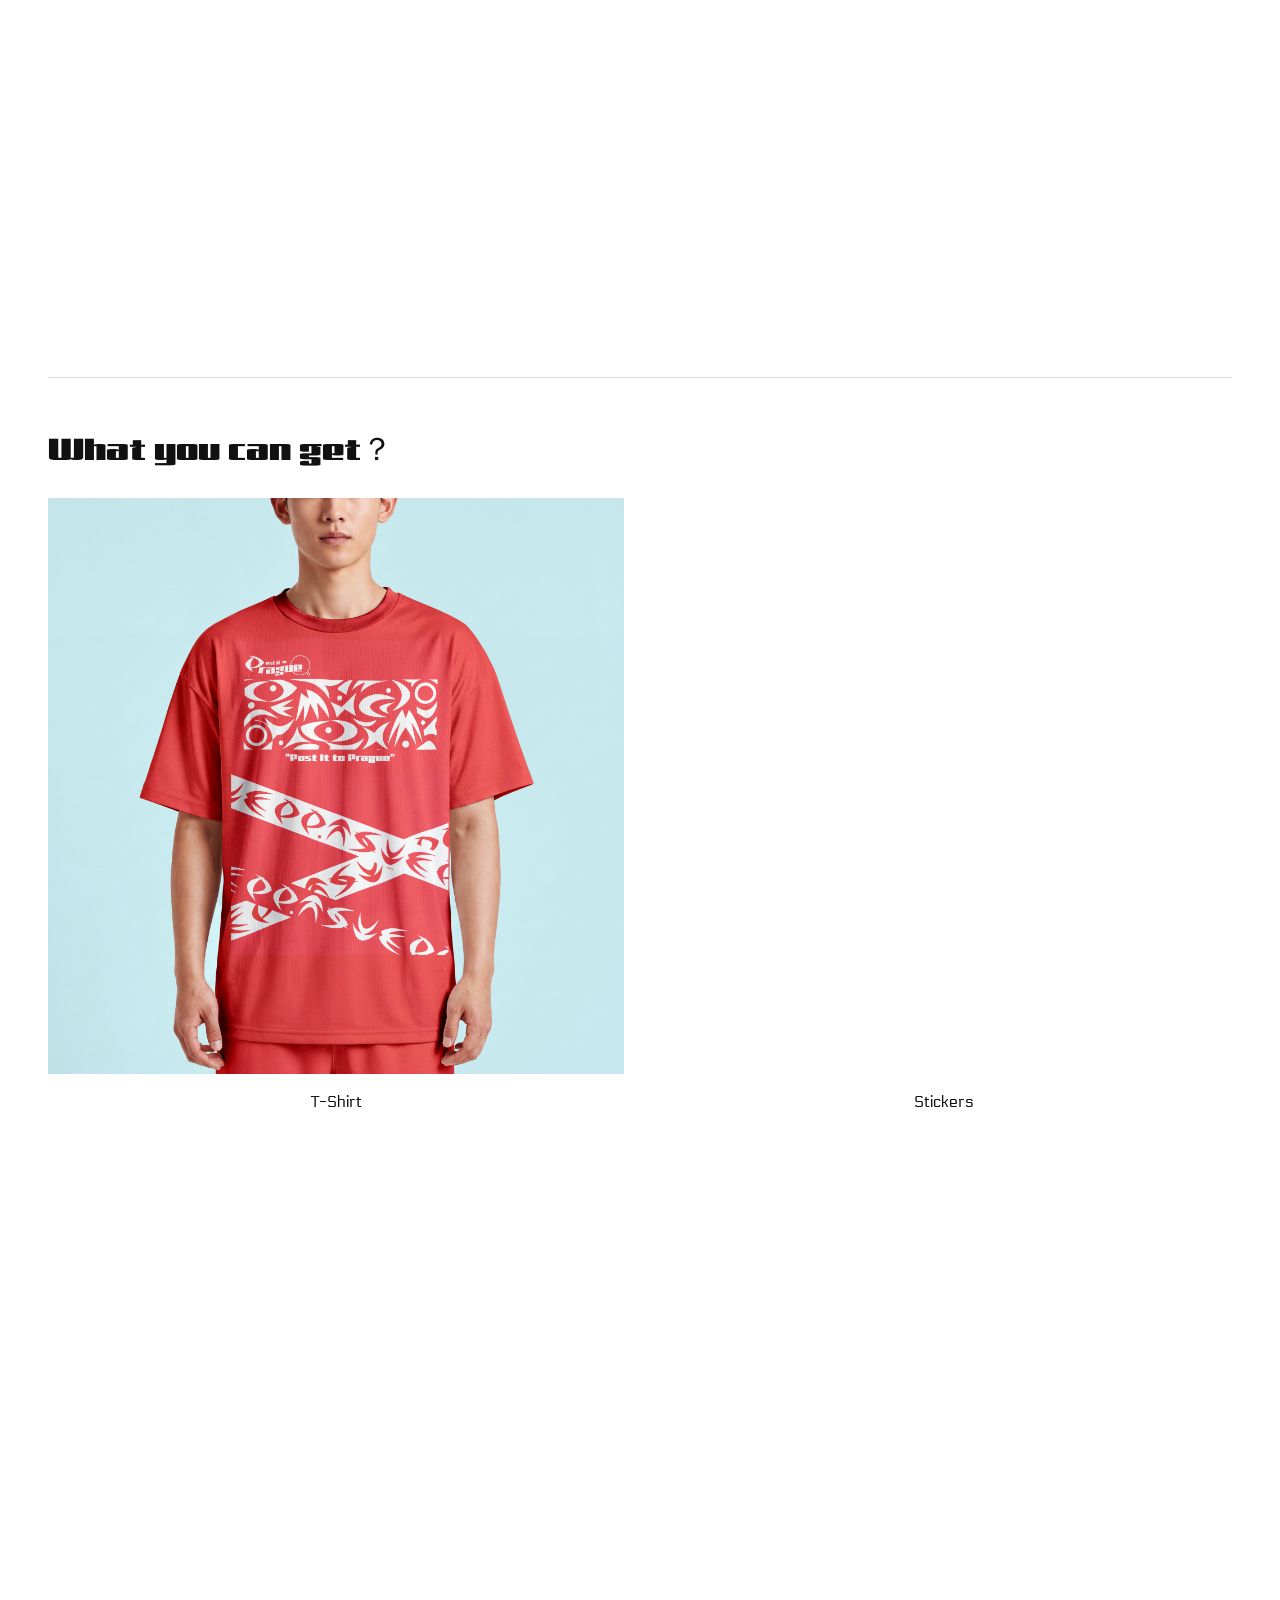
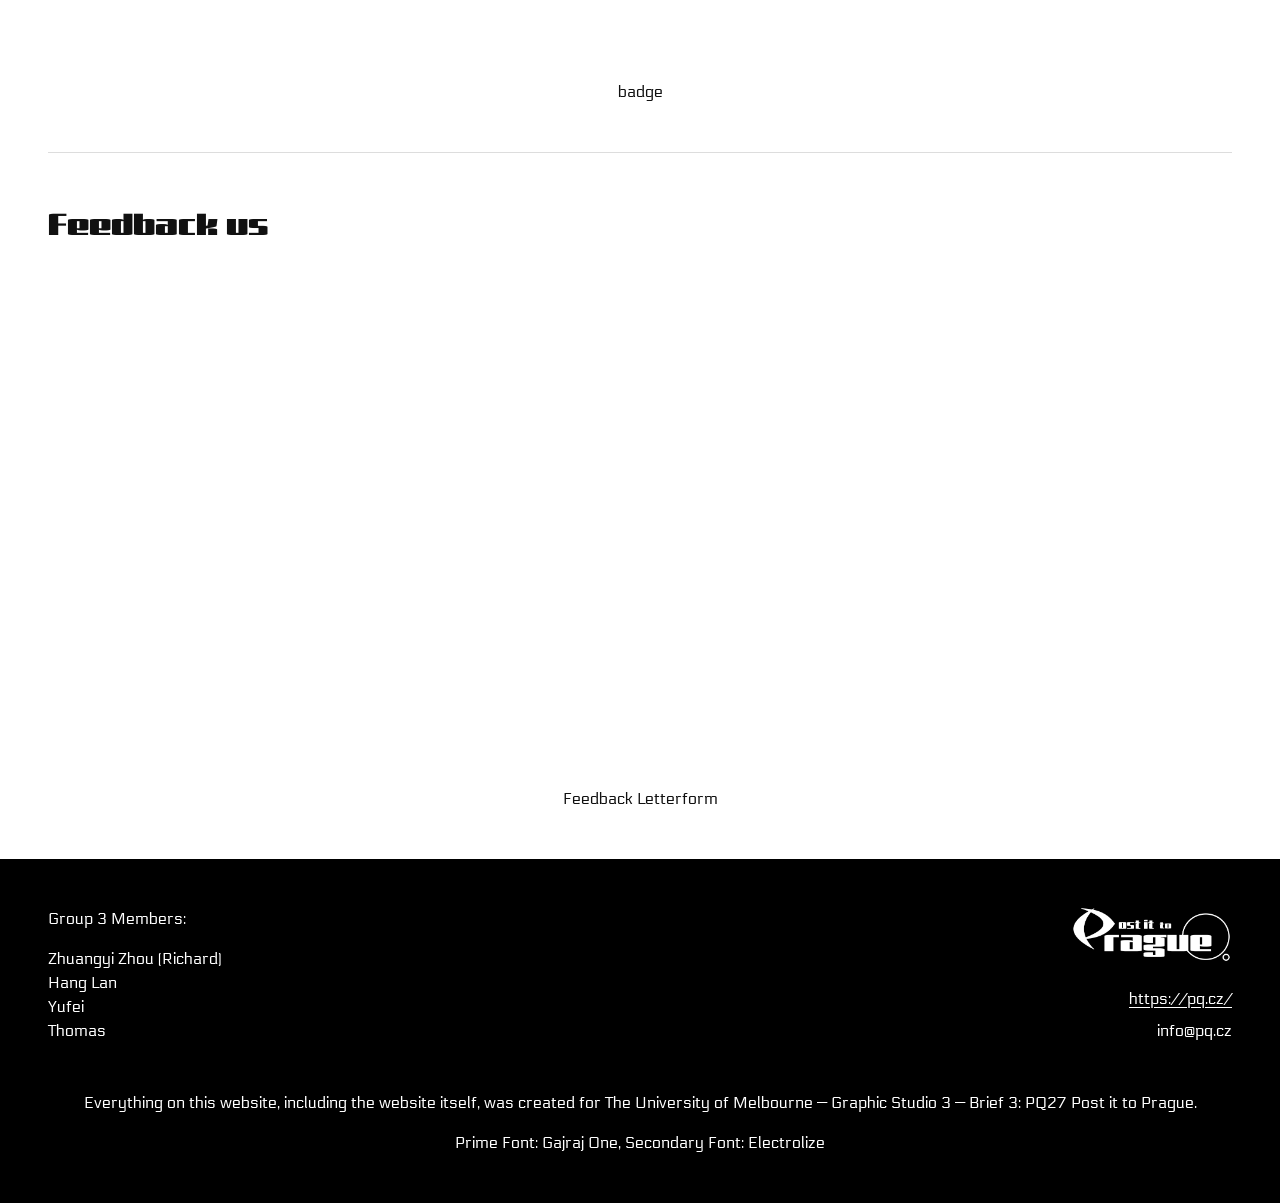
==== commit b7bc2d48: "Add compact feedback letterform and caption" ====
--- a/index.html
+++ b/index.html
@@ -7,7 +7,7 @@
   <link rel="preconnect" href="https://fonts.googleapis.com">
   <link rel="preconnect" href="https://fonts.gstatic.com" crossorigin>
   <link href="https://fonts.googleapis.com/css2?family=Electrolize&family=Gajraj+One&display=swap" rel="stylesheet">
-  <link rel="stylesheet" href="./style.css?v=logos-fix-1">
+  <link rel="stylesheet" href="./style.css?v=feedback-letterform-1">
   <script src="./script.js?v=instagram-zoom-1" defer></script>
 </head>
 <body id="top">
@@ -118,6 +118,10 @@
     </section>
     <section id="feedback-us" aria-labelledby="feedback-title">
       <h2 id="feedback-title" class="brand-title">Feedback us</h2>
+      <figure class="feedback-letterform">
+        <button type="button" class="home-image" aria-label="Enlarge Feedback Letterform"><img src="./assets/feedback/feedback-letterform.png" alt="PQ27 feedback letterform" width="1055" height="1491" loading="lazy" decoding="async"></button>
+        <figcaption>Feedback Letterform</figcaption>
+      </figure>
     </section>
   </main>
   <footer class="site-footer">
--- a/style.css
+++ b/style.css
@@ -698,3 +698,18 @@
 .logo-stacked-black img { width: 80%; }
 .logo-stacked-white, .logo-dark { background: #000; }
 #feedback-us { min-height: 12rem; }
+
+/* Compact, centered feedback letterform with its original proportions. */
+.feedback-letterform {
+  width: min(100%, 22rem);
+  margin: 0 auto;
+}
+.feedback-letterform img {
+  display: block;
+  width: 100%;
+  height: auto;
+}
+.feedback-letterform figcaption {
+  margin-top: 1rem;
+  text-align: center;
+}
